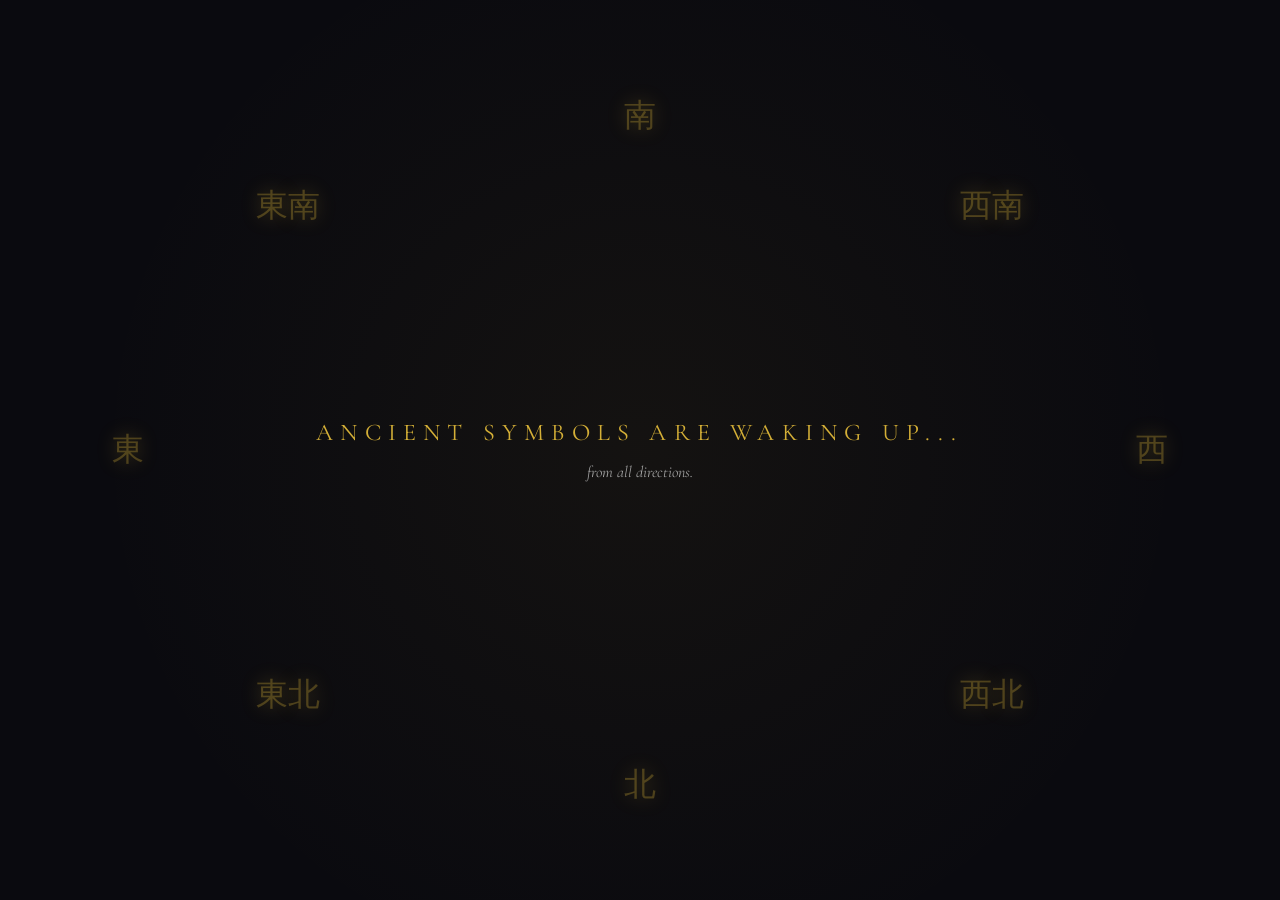
==== index.html @ db96cede "upgrade: The Gratitude Altar - energy exchange design with infinite scroll testimonials, angel numbe" ====
<!DOCTYPE html>
<html lang="en">
<head>
    <meta charset="UTF-8">
    <meta name="viewport" content="width=device-width, initial-scale=1.0">
    <title>The Digital Temple of Cai Shen - Taoist Talismans for Wealth</title>
    <meta name="description" content="Receive your personal Fu talisman from the God of Wealth. Eight directions, eight talismans, infinite prosperity.">
    <link rel="preconnect" href="https://fonts.googleapis.com">
    <link rel="preconnect" href="https://fonts.gstatic.com" crossorigin>
    <link href="https://fonts.googleapis.com/css2?family=Cinzel:wght@400;600;700&family=Cormorant+Garamond:ital,wght@0,400;0,600;1,400&display=swap" rel="stylesheet">
    <link rel="stylesheet" href="css/style.css">
</head>
<body>
    <!-- Preloader: Eight Talismans Awakening -->
    <div id="preloader" class="preloader">
        <div class="preloader-bg"></div>
        <div class="floating-talismans">
            <span class="talisman" data-direction="east">東</span>
            <span class="talisman" data-direction="southeast">東南</span>
            <span class="talisman" data-direction="south">南</span>
            <span class="talisman" data-direction="southwest">西南</span>
            <span class="talisman" data-direction="west">西</span>
            <span class="talisman" data-direction="northwest">西北</span>
            <span class="talisman" data-direction="north">北</span>
            <span class="talisman" data-direction="northeast">東北</span>
        </div>
        <div class="preloader-text">
            <p class="awakening-text">Ancient symbols are waking up...</p>
            <p class="direction-text">from all directions.</p>
        </div>
        <div class="bagua-container hidden">
            <svg class="bagua-svg" viewBox="0 0 400 400">
                <!-- Bagua Circle -->
                <circle cx="200" cy="200" r="180" fill="none" stroke="#D4AF37" stroke-width="2"/>
                <circle cx="200" cy="200" r="160" fill="none" stroke="#D4AF37" stroke-width="1" opacity="0.5"/>
                <!-- Trigrams will be added by JS -->
            </svg>
        </div>
    </div>

    <!-- Main Content -->
    <div id="main-content" class="main-content hidden">
        <!-- Header -->
        <header class="header">
            <div class="header-logo">
                <span class="logo-icon">☰</span>
                <span class="logo-text">The Digital Temple</span>
            </div>
        </header>

        <!-- Hero Section -->
        <section class="hero-section">
            <div class="energy-flows">
                <div class="flow" data-direction="east">
                    <span class="flow-label">East — Career</span>
                </div>
                <div class="flow" data-direction="southeast">
                    <span class="flow-label">Southeast — Relationships</span>
                </div>
                <div class="flow" data-direction="south">
                    <span class="flow-label">South — Fame</span>
                </div>
                <div class="flow" data-direction="southwest">
                    <span class="flow-label">Southwest — Health</span>
                </div>
                <div class="flow" data-direction="west">
                    <span class="flow-label">West — Wealth</span>
                </div>
                <div class="flow" data-direction="northwest">
                    <span class="flow-label">Northwest — Travel</span>
                </div>
                <div class="flow" data-direction="north">
                    <span class="flow-label">North — Protection</span>
                </div>
                <div class="flow" data-direction="northeast">
                    <span class="flow-label">Northeast — Knowledge</span>
                </div>
            </div>

            <div class="hero-center">
                <div class="god-figure">
                    <div class="god-aura"></div>
                    <span class="god-icon">🧧</span>
                    <div class="floating-fu">
                        <span class="fu-character">財</span>
                    </div>
                </div>
                <h1 class="hero-title">THE SYMBOLS ARE CALLING.</h1>
                <p class="hero-subtitle">Wealth doesn't arrive from one door. It flows from eight directions, carried by ancient energies.</p>
                <p class="hero-description">For thousands of years, Taoist masters have drawn Fu talismans to channel the energy of the universe. Now, Cai Shen—the God of Wealth—has activated eight sacred symbols just for you. Choose a direction. Receive its blessing.</p>
                <button id="start-btn" class="start-btn">
                    <span class="btn-fu">財</span>
                    <span class="btn-text">RECEIVE YOUR TALISMAN</span>
                    <span class="btn-arrow">→</span>
                </button>
            </div>
        </section>

        <!-- Ritual Section -->
        <section id="ritual-section" class="ritual-section hidden">
            <div class="bagua-compass">
                <div class="trigram" data-trigram="qian" data-direction="northwest">
                    <span class="trigram-symbol">☰</span>
                    <span class="trigram-name">Qian</span>
                    <span class="trigram-meaning">Heaven / Creativity</span>
                </div>
                <div class="trigram" data-trigram="kun" data-direction="southwest">
                    <span class="trigram-symbol">☷</span>
                    <span class="trigram-name">Kun</span>
                    <span class="trigram-meaning">Earth / Receptivity</span>
                </div>
                <div class="trigram" data-trigram="zhen" data-direction="east">
                    <span class="trigram-symbol">☳</span>
                    <span class="trigram-name">Zhen</span>
                    <span class="trigram-meaning">Thunder / Action</span>
                </div>
                <div class="trigram" data-trigram="xun" data-direction="southeast">
                    <span class="trigram-symbol">☴</span>
                    <span class="trigram-name">Xun</span>
                    <span class="trigram-meaning">Wind / Penetration</span>
                </div>
                <div class="trigram" data-trigram="kan" data-direction="north">
                    <span class="trigram-symbol">☵</span>
                    <span class="trigram-name">Kan</span>
                    <span class="trigram-meaning">Water / Danger & Flow</span>
                </div>
                <div class="trigram" data-trigram="li" data-direction="south">
                    <span class="trigram-symbol">☲</span>
                    <span class="trigram-name">Li</span>
                    <span class="trigram-meaning">Fire / Clarity</span>
                </div>
                <div class="trigram" data-trigram="gen" data-direction="northeast">
                    <span class="trigram-symbol">☶</span>
                    <span class="trigram-name">Gen</span>
                    <span class="trigram-meaning">Mountain / Stillness</span>
                </div>
                <div class="trigram" data-trigram="dui" data-direction="west">
                    <span class="trigram-symbol">☱</span>
                    <span class="trigram-name">Dui</span>
                    <span class="trigram-meaning">Lake / Joy</span>
                </div>
                <div class="compass-center">
                    <div class="name-input-container">
                        <p class="input-label">The talismans need a name to lock onto your energy.</p>
                        <input type="text" id="user-name" class="name-input" placeholder="Speak yours..." maxlength="20">
                        <button id="activate-btn" class="activate-btn">
                            <span class="btn-icon">☰</span>
                            <span class="btn-text">ACTIVATE THE EIGHT TALISMANS</span>
                        </button>
                    </div>
                </div>
            </div>
        </section>

        <!-- Blessings Section -->
        <section id="blessings-section" class="blessings-section hidden">
            <div class="blessings-container">
                <div class="blessing" data-blessing="east">
                    <div class="blessing-icon">☳</div>
                    <h3 class="blessing-title">From the East — Thunder Awakens</h3>
                    <p class="blessing-text">A Fu talisman for career rises from the earth. It carries the energy of Zhao Bao Tian Zun—the Master Who Attracts Treasure. New paths will open before you.</p>
                </div>
                <div class="blessing" data-blessing="south">
                    <div class="blessing-icon">☲</div>
                    <h3 class="blessing-title">From the South — Fire Illuminates</h3>
                    <p class="blessing-text">A Fu talisman for fame and recognition ignites. Chen Jiu Gong—the Messenger of Wealth—blesses your name. Your efforts will be seen.</p>
                </div>
                <div class="blessing" data-blessing="west">
                    <div class="blessing-icon">☱</div>
                    <h3 class="blessing-title">From the West — Lake Reflects</h3>
                    <p class="blessing-text">A Fu talisman for wealth flows like water. Cao Bao—the Master Who Receives Treasures—opens the gates of prosperity. Wealth finds its way to you.</p>
                </div>
                <div class="blessing" data-blessing="north">
                    <div class="blessing-icon">☵</div>
                    <h3 class="blessing-title">From the North — Water Protects</h3>
                    <p class="blessing-text">A Fu talisman for protection takes form. Yao Shao Si—the Official of Prosperous Markets—guards your path. You are safe to grow.</p>
                </div>
                <div class="blessing" data-blessing="southeast">
                    <div class="blessing-icon">☴</div>
                    <h3 class="blessing-title">From the Southeast — Wind Carries</h3>
                    <p class="blessing-text">A Fu talisman for love and connection drifts in. Relationships planted now will bloom.</p>
                </div>
                <div class="blessing" data-blessing="northeast">
                    <div class="blessing-icon">☶</div>
                    <h3 class="blessing-title">From the Northeast — Mountain Holds</h3>
                    <p class="blessing-text">A Fu talisman for knowledge settles. What you seek to understand will reveal itself.</p>
                </div>
                <div class="blessing" data-blessing="southwest">
                    <div class="blessing-icon">☷</div>
                    <h3 class="blessing-title">From the Southwest — Earth Nurtures</h3>
                    <p class="blessing-text">A Fu talisman for health and longevity grounds you. Your body is a temple; it will be honored.</p>
                </div>
                <div class="blessing" data-blessing="northwest">
                    <div class="blessing-icon">☰</div>
                    <h3 class="blessing-title">From the Northwest — Heaven Descends</h3>
                    <p class="blessing-text">A Fu talisman for travel and helpers descends. The right people will appear at the right time.</p>
                </div>
            </div>
            <div class="blessings-complete">
                <p class="complete-text">Eight doors. Eight talismans. All have heard your name.</p>
                <button id="draw-talisman-btn" class="draw-talisman-btn">
                    <span class="btn-icon">🎋</span>
                    <span class="btn-text">DRAW YOUR TALISMAN</span>
                </button>
            </div>
        </section>

        <!-- Talisman Draw Section -->
        <section id="talisman-draw-section" class="talisman-draw-section hidden">
            <div class="draw-container">
                <div class="bamboo-cylinder">
                    <div class="cylinder-body">
                        <div class="cylinder-pattern">☰ ☷ ☳ ☴ ☵ ☲ ☶ ☱</div>
                    </div>
                    <div class="cylinder-opening"></div>
                </div>
                <div class="draw-sticks">
                    <div class="stick stick-1"></div>
                    <div class="stick stick-2"></div>
                    <div class="stick stick-3"></div>
                    <div class="stick stick-4"></div>
                    <div class="stick stick-5"></div>
                </div>
                <button id="shake-btn" class="shake-btn">
                    <span class="btn-text">SHAKE THE CYLINDER</span>
                </button>
            </div>
        </section>

        <!-- Talisman Result Section -->
        <section id="talisman-result-section" class="talisman-result-section hidden">
            <div class="result-container">
                <div class="talisman-card">
                    <div class="talisman-border">
                        <div class="talisman-inner">
                            <div class="fu-symbol" id="fu-symbol">財</div>
                            <div class="talisman-number" id="talisman-number">FU #24</div>
                            <div class="talisman-name" id="talisman-name">"THE BAMBOO GROWS"</div>
                        </div>
                    </div>
                </div>
                <div class="talisman-meaning">
                    <p class="meaning-text" id="meaning-text">This Fu carries the energy of patience and steady rise. The first year, the bamboo sleeps. The second year, it creeps. The third year, it leaps—growing 90 feet in 6 weeks. Your roots are deepening. Do not mistake silence for stillness.</p>
                    <p class="carry-text">Carry this blessing with you. (Or just remember it. The energy follows intention, not paper.)</p>
                </div>
                <div class="result-actions">
                    <button id="share-btn" class="action-btn">
                        <span class="btn-icon">📤</span>
                        <span class="btn-text">SHARE YOUR TALISMAN</span>
                    </button>
                    <button id="offer-btn" class="action-btn primary">
                        <span class="btn-icon">🙏</span>
                        <span class="btn-text">LEAVE AN OFFERING</span>
                    </button>
                </div>

                <!-- 新增：限时提醒 + 下载按钮 -->
                <div class="expiry-container" style="margin-top: 2rem; padding-top: 2rem; border-top: 1px solid rgba(212, 175, 55, 0.2);">
                    <div class="expiry-countdown">
                        <div class="expiry-label">⚠️ ENERGY FREQUENCY EXPIRES IN: <span id="countdown-display">23:59:59</span></div>
                    </div>
                    <div class="download-btn-container">
                        <button id="download-wallpaper-btn" class="download-wallpaper-btn" style="display: none;">
                            <span>📥 DOWNLOAD HIGH-RES WALLPAPER</span>
                        </button>
                    </div>
                    <p class="download-hint">This sigil is calibrated to your energy field only. Save it to lock the frequency.</p>
                </div>
            </div>
        </section>

        <!-- Donation Section -->
        <section id="donation-section" class="donation-section hidden">
            <div class="donation-container">
                <div class="incense-burner">
                    <div class="burner-body">
                        <div class="incense-stick stick-1"></div>
                        <div class="incense-stick stick-2"></div>
                        <div class="incense-stick stick-3"></div>
                    </div>
                    <div class="smoke">
                        <span class="smoke-particle"></span>
                        <span class="smoke-particle"></span>
                        <span class="smoke-particle"></span>
                    </div>
                </div>
                <div class="offering-text">
                    <p class="offering-title">In a physical temple, you'd leave a small offering in the incense burner.</p>
                    <p class="offering-subtitle">Not to buy the blessing—but to say thank you for the luck that found you.</p>
                    <p class="offering-description">This digital temple runs on the same principle. If today's visit brought you a moment of peace, hope, or joy, consider lighting a stick of incense.</p>
                </div>
                <div class="offering-box">
                    <div class="box-decoration">☰ ☷ ☳ ☴ ☵ ☲ ☶ ☱</div>
                    <div id="paypal-button-container"></div>
                </div>
                <div class="offering-options">
                    <button class="offering-option" data-amount="4.44">
                        <span class="option-amount">$4.44</span>
                        <span class="option-label">The Angelic Connection</span>
                    </button>
                    <button class="offering-option" data-amount="8.88">
                        <span class="option-amount">$8.88</span>
                        <span class="option-label">The Infinite Abundance</span>
                    </button>
                    <button class="offering-option popular" data-amount="11.11">
                        <span class="popular-tag">Most Popular</span>
                        <span class="option-amount">$11.11</span>
                        <span class="option-label">The Universal Portal</span>
                    </button>
                    <button class="offering-option custom" data-amount="custom">
                        <span class="option-amount">Custom</span>
                        <span class="option-label">Your Choice</span>
                    </button>
                </div>
                <div class="friend-offering">
                    <div class="friend-offering-header">
                        <p class="friend-text">🎋 <strong>Burn Incense for a Friend</strong> — For $1, we'll draw a fortune for them with your name attached.</p>
                    </div>
                    <div id="friend-input-container" class="friend-input-container">
                        <input type="text" id="friend-name" class="friend-name-input" placeholder="Enter your friend's name" maxlength="30">
                        <input type="text" id="friend-message" class="friend-message-input" placeholder="Add a short blessing (optional)" maxlength="100">
                    </div>
                </div>
                <!-- 用户留言板 (新增) -->
                <div class="user-messages" style="margin-top: 2rem; padding-top: 1.5rem; border-top: 1px dashed rgba(212, 175, 55, 0.3);">
                    <h4 style="font-family: 'Cinzel', serif; color: var(--color-gold); margin-bottom: 1rem;">Recent Messages from the Temple</h4>
                    <div id="messages-container" style="max-height: 200px; overflow-y: auto; text-align: left;">
                        <!-- Messages will be loaded here -->
                        <div class="loading-msg" style="color: var(--color-text-dim); font-style: italic;">Loading recent testimonies...</div>
                    </div>
                    <div class="leave-message" style="margin-top: 1rem; display: flex; gap: 0.5rem;">
                        <input type="text" id="user-message-input" placeholder="Leave your testimony (optional after offering)" maxlength="140" 
                            style="flex: 1; padding: 0.75rem; background: rgba(255,255,255,0.05); border: 2px solid rgba(212, 175, 55, 0.3); border-radius: 8px; color: var(--color-text); font-family: 'Cormorant Garamond', serif;">
                        <button id="submit-message-btn" style="padding: 0.75rem 1rem; background: var(--color-gold); color: var(--color-bg); border: none; border-radius: 8px; font-family: 'Cinzel', serif; font-weight: 600; cursor: pointer;">
                            Share
                        </button>
                    </div>
                    <p style="font-size: 0.75rem; color: var(--color-text-dim); margin-top: 0.5rem; font-style: italic;">
                        After leaving an offering, you can share your manifestation story to inspire others. ✨
                    </p>
                </div>

                <!-- ============================================
                     The Gratitude Altar (UPGRADED)
                     Energy Exchange & Gratitude Wall
                 ============================================ -->
                <div class="gratitude-altar" style="margin-top: 2rem; padding-top: 2rem; border-top: 1px solid rgba(212, 175, 55, 0.2);">
                    <div class="text-center mb-10">
                        <h2 style="font-family: 'Cinzel', serif; color: var(--color-gold); margin-bottom: 1rem; letter-spacing: 0.3em; text-transform: uppercase;">
                            The Gratitude Altar
                        </h2>
                        <div style="height: 1px; width: 6rem; background: rgba(212, 175, 55, 0.5); margin: 1rem auto 0;"></div>
                    </div>

                    <!-- Input Area -->
                    <div class="altar-input mb-12">
                        <div class="relative group">
                            <textarea 
                                id="gratitude-input"
                                placeholder="Whisper your gratitude or intention to the Universe..."
                                maxlength="140"
                                style="width: 100%; background: rgba(0, 0, 0, 0.5); border: 2px solid rgba(212, 175, 55, 0.2); border-radius: 1rem; padding: 1.5rem; font-size: 0.875rem; color: var(--color-gold-light);
                                    placeholder-color: var(--color-text-dim); font-family: 'Cormorant Garamond', serif; outline: none; focus:border-color: rgba(212, 175, 55, 0.4); transition: all; min-height: 100px;"
                                ></textarea>
                            <button id="submit-gratitude-btn" style="
                                position: absolute;
                                bottom: 1rem;
                                right: 1rem;
                                padding: 0.5rem 1.5rem;
                                background: rgba(212, 175, 55, 0.2);
                                :hover {background: rgba(212, 175, 55, 0.4);};
                                color: var(--color-gold);
                                font-size: 0.625rem;
                                text-transform: uppercase;
                                letter-spacing: 0.2em;
                                border-radius: 9999px;
                                border: 1px solid rgba(212, 175, 55, 0.3);
                                transition: all;
                                cursor: pointer;
                            ">
                                Seal My Intention
                            </button>
                        </div>
                        <p style="text-align: center; font-size: 0.625rem; color: var(--color-text-dim); margin-top: 0.75rem; font-style: italic;">
                            "Your words anchor your vibration in the physical realm."
                        </p>
                    </div>

                    <!-- Scrolling Testimonials Area -->
                    <div class="relative h-[320px] overflow-hidden">
                        <!-- Gradient fade top & bottom -->
                        <div class="absolute top-0 left-0 w-full h-16 bg-gradient-to-b from-black to-transparent z-10"></div>
                        <div class="absolute bottom-0 left-0 w-full h-16 bg-gradient-to-t from-black to-transparent z-10"></div>

                        <!-- Animated scrolling testimonials -->
                        <div class="animate-slow-scroll flex flex-col gap-4">
                            <!-- Pre-populated compliant testimonials -->
                            <div class="gratitude-item p-5 bg-black/30 border border-amber-900/10 rounded-2xl hover:border-amber-500/20 transition-colors">
                                <div class="flex justify-between items-center mb-2">
                                    <span class="text-amber-600 text-[10px] font-mono tracking-tighter uppercase">Elena from Madrid</span>
                                    <span class="text-[9px] text-amber-900 border border-amber-900/30 px-2 py-0.5 rounded-full uppercase">#Alignment</span>
                                </div>
                                <p class="text-zinc-400 text-xs italic leading-relaxed font-light">
                                    "Since setting this sigil, I've felt a profound clarity in my career path. The energy is undeniable."
                                </p>
                            </div>

                            <div class="gratitude-item p-5 bg-black/30 border border-amber-900/10 rounded-2xl hover:border-amber-500/20 transition-colors">
                                <div class="flex justify-between items-center mb-2">
                                    <span class="text-amber-600 text-[10px] font-mono tracking-tighter uppercase">Marcus from NYC</span>
                                    <span class="text-[9px] text-amber-900 border border-amber-900/30 px-2 py-0.5 rounded-full uppercase">#Mindset</span>
                                </div>
                                <p class="text-zinc-400 text-xs italic leading-relaxed font-light">
                                    "A beautiful daily reminder to stay focused on abundance. My morning routine feels complete now."
                                </p>
                            </div>

                            <div class="gratitude-item p-5 bg-black/30 border border-amber-900/10 rounded-2xl hover:border-amber-500/20 transition-colors">
                                <div class="flex justify-between items-center mb-2">
                                    <span class="text-amber-600 text-[10px] font-mono tracking-tighter uppercase">S. from Singapore</span>
                                    <span class="text-[9px] text-amber-900 border border-amber-900/30 px-2 py-0.5 rounded-full uppercase">#Gratitude</span>
                                </div>
                                <p class="text-zinc-400 text-xs italic leading-relaxed font-light">
                                    "The activation ritual is so grounding. It helped me release so much financial anxiety."
                                </p>
                            </div>

                            <div class="gratitude-item p-5 bg-black/30 border border-amber-900/10 rounded-2xl hover:border-amber-500/20 transition-colors">
                                <div class="flex justify-between items-center mb-2">
                                    <span class="text-amber-600 text-[10px] font-mono tracking-tighter uppercase">Chloe from London</span>
                                    <span class="text-[9px] text-amber-900 border border-amber-900/30 px-2 py-0.5 rounded-full uppercase">#Focus</span>
                                </div>
                                <p class="text-zinc-400 text-xs italic leading-relaxed font-light">
                                    "I've started noticing small synchronicities everywhere. This tool is a powerful anchor."
                                </p>
                            </div>

                            <div class="gratitude-item p-5 bg-black/30 border border-amber-900/10 rounded-2xl hover:border-amber-500/20 transition-colors">
                                <div class="flex justify-between items-center mb-2">
                                    <span class="text-amber-600 text-[10px] font-mono tracking-tighter uppercase">David from Austin</span>
                                    <span class="text-[9px] text-amber-900 border border-amber-900/30 px-2 py-0.5 rounded-full uppercase">#HighVibe</span>
                                </div>
                                <p class="text-zinc-400 text-xs italic leading-relaxed font-light">
                                    "Tipped as a gesture of appreciation for this wisdom. High-vibe energy only!"
                                </p>
                            </div>

                            <!-- Duplicate for infinite scroll -->
                            <div class="gratitude-item p-5 bg-black/30 border border-amber-900/10 rounded-2xl hover:border-amber-500/20 transition-colors">
                                <div class="flex justify-between items-center mb-2">
                                    <span class="text-amber-600 text-[10px] font-mono tracking-tighter uppercase">Elena from Madrid</span>
                                    <span class="text-[9px] text-amber-900 border border-amber-900/30 px-2 py-0.5 rounded-full uppercase">#Alignment</span>
                                </div>
                                <p class="text-zinc-400 text-xs italic leading-relaxed font-light">
                                    "Since setting this sigil, I've felt a profound clarity in my career path. The energy is undeniable."
                                </p>
                            </div>

                            <div class="gratitude-item p-5 bg-black/30 border border-amber-900/10 rounded-2xl hover:border-amber-500/20 transition-colors">
                                <div class="flex justify-between items-center mb-2">
                                    <span class="text-amber-600 text-[10px] font-mono tracking-tighter uppercase">Marcus from NYC</span>
                                    <span class="text-[9px] text-amber-900 border border-amber-900/30 px-2 py-0.5 rounded-full uppercase">#Mindset</span>
                                </div>
                                <p class="text-zinc-400 text-xs italic leading-relaxed font-light">
                                    "A beautiful daily reminder to stay focused on abundance. My morning routine feels complete now."
                                </p>
                            </div>

                            <div class="gratitude-item p-5 bg-black/30 border border-amber-900/10 rounded-2xl hover:border-amber-500/20 transition-colors">
                                <div class="flex justify-between items-center mb-2">
                                    <span class="text-amber-600 text-[10px] font-mono tracking-tighter uppercase">S. from Singapore</span>
                                    <span class="text-[9px] text-amber-900 border border-amber-900/30 px-2 py-0.5 rounded-full uppercase">#Gratitude</span>
                                </div>
                                <p class="text-zinc-400 text-xs italic leading-relaxed font-light">
                                    "The activation ritual is so grounding. It helped me release so much financial anxiety."
                                </p>
                            </div>
                        </div>
                    </div>

                    <!-- Compliance Disclaimer -->
                    <div class="mt-12 text-center opacity-30">
                        <p style="font-size: 9px; color: var(--color-text-dim); text-transform: uppercase; letter-spacing: 0.2em; line-height: 2;">
                            Disclaimer: This is a spiritual/intuitive tools platform. We do not guarantee financial outcomes.
                            <br />
                            Experience is personal and depends on individual intention.
                        </p>
                    </div>
                </div>
            </div>
        </section>

        <!-- Social Proof Marquee (新增) -->
        <div class="social-proof-marquee">
            <div class="marquee-content">
                <span class="marquee-text">
                    Emma from NY just manifested $1,200 using this sigil
                    <span>•</span>
                    Leo from Berlin: 'Got the job offer 2 hours after setting the wallpaper!'
                    <span>•</span>
                    Chloe from London: 'The energy frequency is real. Pure abundance.'
                    <span>•</span>
                    Noah from LA: 'Manifested a surprise tax refund. 11:11 magic!'
                    <span>•</span>
                    Sophia from Toronto: 'My side hustle blew up 3 days after activation.'
                    <span>•</span>
                    Jake from Sydney: 'Unexpected check arrived in the mail. Wow.'
                    <span>•</span>
                    Emma from NY just manifested $1,200 using this sigil
                    <span>•</span>
                    Leo from Berlin: 'Got the job offer 2 hours after setting the wallpaper!'
                    <span>•</span>
                    Chloe from London: 'The energy frequency is real. Pure abundance.'
                    <span>•</span>
                    Noah from LA: 'Manifested a surprise tax refund. 11:11 magic!'
                    <span>•</span>
                    Sophia from Toronto: 'My side hustle blew up 3 days after activation.'
                    <span>•</span>
                    Jake from Sydney: 'Unexpected check arrived in the mail. Wow.'
                </span>
            </div>
        </div>

        <!-- Footer -->
        <footer class="footer">
            <div class="footer-content">
                <div class="fu-explanation">
                    <h3 class="explanation-title">What Makes a Fu Talisman "Real"?</h3>
                    <p class="explanation-text">In Taoist tradition, a Fu (符) is not just a drawing. It's a <em>vessel for energy</em>.</p>
                    <p class="explanation-text">When a Taoist master creates a Fu, they: <strong>purify themselves</strong> through fasting and meditation, <strong>summon the deities</strong>—in our case, Cai Shen and the Five Road Gods of Wealth, <strong>channel their own Qi</strong> into the brush as they write, and <strong>seal the energy</strong> with a sacred stamp.</p>
                    <p class="explanation-text">The result is a "concentrated knot of Qi"—a portable energy field calibrated to attract specific outcomes. A Fu for wealth doesn't magically create money. It adjusts the energy around you, making your environment more receptive to opportunities.</p>
                    <p class="explanation-text"><em>Our digital talismans work the same way—because intention, not paper, is the true vessel.</em></p>
                </div>
                <div class="footer-links">
                    <a href="pages/privacy.html">Privacy Policy</a>
                    <a href="pages/terms.html">Terms of Service</a>
                    <a href="pages/disclaimer.html">Disclaimer</a>
                </div>
                <p class="copyright">© 2025 The Digital Temple of Cai Shen. All rights reserved.</p>
                <p class="disclaimer-text">This website is for cultural and entertainment purposes only. No guarantees of wealth or fortune are made. All offerings are voluntary.</p>
            </div>
        </footer>
    </div>

    <!-- Toast Notification -->
    <div id="toast" class="toast hidden"></div>

    <!-- Share Modal -->
    <div id="share-modal" class="share-modal hidden">
        <div class="share-modal-backdrop"></div>
        <div class="share-modal-content">
            <div class="share-modal-header">
                <h3>Share Your Fu Talisman</h3>
                <button id="close-share-modal" class="close-btn">&times;</button>
            </div>
            <div class="share-modal-body">
                <p>Share this link to let your friend draw their own talisman:</p>
                <div class="share-url-container">
                    <input type="text" id="share-url-input" readonly>
                    <button id="copy-share-url" class="copy-btn">📋 Copy</button>
                </div>
                <div class="share-buttons">
                    <a id="share-twitter" href="#" target="_blank" class="share-btn twitter">
                        <span>𝕏 Twitter</span>
                    </a>
                    <a id="share-facebook" href="#" target="_blank" class="share-btn facebook">
                        <span>Facebook</span>
                    </a>
                    <a id="share-whatsapp" href="#" target="_blank" class="share-btn whatsapp">
                        <span>WhatsApp</span>
                    </a>
                </div>
                <p class="share-note">Or use the native share menu on your device:</p>
                <button id="native-share" class="native-share-btn">Open Native Share</button>
            </div>
        </div>
    </div>

    <!-- Scripts -->
    <script src="js/fortune.js"></script>
    <script src="js/app.js"></script>

    <!-- PayPal SDK -->
    <script src="https://www.paypal.com/sdk/js?client-id=AYY-hWsrzHkAzS4OxwvWOeiZtwUztAgnlf2pMZ7bO8jdA3Jt3g3134KRt9_qmIRsBMcWkQggJOZzDliR&currency=USD&enable-funding=venmo&locale=en_US"></script>
</body>
</html>
---- css/style.css ----
/* ============================================
   The Digital Temple of Cai Shen
   Taoist Talisman Theme Styles
   ============================================ */

* {
    margin: 0;
    padding: 0;
    box-sizing: border-box;
}

:root {
    --color-bg: #0a0a0f;
    --color-bg-light: #12121a;
    --color-primary: #1a1a2e;
    --color-gold: #D4AF37;
    --color-gold-light: #F9E076;
    --color-gold-dark: #B8941F;
    --color-text: #E8E8E8;
    --color-text-dim: #A0A0A0;
    --color-red: #C41E3A;
    --color-red-dark: #8B0000;
}

html {
    scroll-behavior: smooth;
}

body {
    font-family: 'Cormorant Garamond', 'Noto Serif SC', serif;
    background: var(--color-bg);
    color: var(--color-text);
    line-height: 1.6;
    min-height: 100vh;
    overflow-x: hidden;
}

.hidden {
    display: none !important;
}

section.hidden {
    display: none !important;
}

/* ============================================
   Preloader - Eight Talismans Awakening
   ============================================ */

.preloader {
    position: fixed;
    top: 0;
    left: 0;
    width: 100%;
    height: 100vh;
    background: var(--color-bg);
    display: flex;
    flex-direction: column;
    align-items: center;
    justify-content: center;
    z-index: 9999;
    overflow: hidden;
}

.preloader-bg {
    position: absolute;
    top: 0;
    left: 0;
    width: 100%;
    height: 100%;
    background: radial-gradient(circle at center, rgba(212, 175, 55, 0.05) 0%, transparent 70%);
}

.floating-talismans {
    position: absolute;
    width: 100%;
    height: 100%;
}

.talisman {
    position: absolute;
    font-family: 'Noto Serif SC', serif;
    font-size: 2rem;
    color: rgba(212, 175, 55, 0.3);
    text-shadow: 0 0 20px rgba(212, 175, 55, 0.3);
    animation: talisman-pulse 3s infinite ease-in-out;
}

.talisman[data-direction="east"] { top: 50%; left: 10%; transform: translate(-50%, -50%); animation-delay: 0s; }
.talisman[data-direction="southeast"] { top: 20%; left: 20%; animation-delay: 0.3s; }
.talisman[data-direction="south"] { top: 10%; left: 50%; transform: translateX(-50%); animation-delay: 0.6s; }
.talisman[data-direction="southwest"] { top: 20%; right: 20%; animation-delay: 0.9s; }
.talisman[data-direction="west"] { top: 50%; right: 10%; transform: translate(50%, -50%); animation-delay: 1.2s; }
.talisman[data-direction="northwest"] { bottom: 20%; right: 20%; animation-delay: 1.5s; }
.talisman[data-direction="north"] { bottom: 10%; left: 50%; transform: translateX(-50%); animation-delay: 1.8s; }
.talisman[data-direction="northeast"] { bottom: 20%; left: 20%; animation-delay: 2.1s; }

@keyframes talisman-pulse {
    0%, 100% { opacity: 0.2; transform: scale(0.95); }
    50% { opacity: 0.5; transform: scale(1.05); }
}

.preloader-text {
    text-align: center;
    z-index: 10;
}

.awakening-text {
    font-family: 'Cormorant Garamond', serif;
    font-size: 1.5rem;
    color: var(--color-gold);
    letter-spacing: 0.3em;
    text-transform: uppercase;
    margin-bottom: 0.5rem;
    animation: text-fade 2s ease-in-out;
}

.direction-text {
    font-family: 'Cormorant Garamond', serif;
    font-size: 1rem;
    color: var(--color-text-dim);
    font-style: italic;
    animation: text-fade 2s ease-in-out 0.5s both;
}

@keyframes text-fade {
    from { opacity: 0; transform: translateY(10px); }
    to { opacity: 1; transform: translateY(0); }
}

.bagua-container {
    position: absolute;
    top: 50%;
    left: 50%;
    transform: translate(-50%, -50%);
    width: 300px;
    height: 300px;
    z-index: 5;
}

.bagua-svg {
    width: 100%;
    height: 100%;
    animation: bagua-rotate 3s linear;
}

@keyframes bagua-rotate {
    from { transform: rotate(0deg); }
    to { transform: rotate(1080deg); }
}

/* ============================================
   Main Content & Header
   ============================================ */

.main-content {
    position: relative;
}

.header {
    padding: 1.5rem 2rem;
    display: flex;
    justify-content: center;
    position: absolute;
    top: 0;
    left: 0;
    right: 0;
    z-index: 100;
}

.header-logo {
    display: flex;
    align-items: center;
    gap: 0.75rem;
}

.logo-icon {
    font-size: 1.5rem;
    color: var(--color-gold);
}

.logo-text {
    font-family: 'Cinzel', serif;
    font-size: 1.2rem;
    font-weight: 600;
    color: var(--color-gold);
    letter-spacing: 0.2em;
}

/* ============================================
   Hero Section
   ============================================ */

.hero-section {
    min-height: 100vh;
    display: flex;
    align-items: center;
    justify-content: center;
    position: relative;
    overflow: hidden;
    padding: 6rem 2rem;
}

.hero-section::before {
    content: '';
    position: absolute;
    top: 0;
    left: 0;
    right: 0;
    bottom: 0;
    background: 
        radial-gradient(ellipse at 20% 80%, rgba(88, 28, 135, 0.4) 0%, transparent 50%),
        radial-gradient(ellipse at 80% 20%, rgba(139, 69, 19, 0.3) 0%, transparent 50%),
        radial-gradient(ellipse at center, rgba(212, 175, 55, 0.1) 0%, transparent 70%);
    pointer-events: none;
}

.energy-flows {
    position: absolute;
    top: 0;
    left: 0;
    right: 0;
    bottom: 0;
    pointer-events: none;
}

.flow {
    position: absolute;
    display: flex;
    align-items: center;
    opacity: 0.3;
    transition: opacity 0.3s ease;
}

.flow:hover {
    opacity: 0.8;
}

.flow-label {
    font-family: 'Cinzel', serif;
    font-size: 0.7rem;
    color: var(--color-gold);
    letter-spacing: 0.1em;
    text-transform: uppercase;
    white-space: nowrap;
}

.flow[data-direction="east"] { top: 50%; left: 0; transform: translateY(-50%); }
.flow[data-direction="southeast"] { top: 70%; left: 10%; }
.flow[data-direction="south"] { top: auto; bottom: 0; left: 50%; transform: translateX(-50%); }
.flow[data-direction="southwest"] { top: 70%; right: 10%; }
.flow[data-direction="west"] { top: 50%; right: 0; transform: translateY(-50%); }
.flow[data-direction="northwest"] { top: 20%; right: 10%; }
.flow[data-direction="north"] { top: 0; left: 50%; transform: translateX(-50%); }
.flow[data-direction="northeast"] { top: 20%; left: 10%; }

.hero-center {
    text-align: center;
    z-index: 10;
    max-width: 800px;
}

.god-figure {
    position: relative;
    display: inline-block;
    margin-bottom: 2rem;
}

.god-aura {
    position: absolute;
    top: 50%;
    left: 50%;
    transform: translate(-50%, -50%);
    width: 150px;
    height: 150px;
    background: radial-gradient(circle, rgba(212, 175, 55, 0.3) 0%, transparent 70%);
    border-radius: 50%;
    animation: aura-pulse 3s ease-in-out infinite;
}

@keyframes aura-pulse {
    0%, 100% { transform: translate(-50%, -50%) scale(1); opacity: 0.5; }
    50% { transform: translate(-50%, -50%) scale(1.2); opacity: 0.8; }
}

.god-icon {
    font-size: 5rem;
    display: block;
    position: relative;
    z-index: 1;
    filter: drop-shadow(0 0 20px rgba(212, 175, 55, 0.5));
}

.floating-fu {
    position: absolute;
    top: 50%;
    left: 50%;
    transform: translate(-50%, -50%);
    z-index: 2;
}

.fu-character {
    font-family: 'Noto Serif SC', serif;
    font-size: 3rem;
    color: var(--color-gold);
    text-shadow: 0 0 30px rgba(212, 175, 55, 0.8);
    animation: fu-burn 2s ease-in-out infinite;
}

@keyframes fu-burn {
    0%, 100% { opacity: 0.8; transform: scale(1); }
    50% { opacity: 1; transform: scale(1.1); }
}

.hero-title {
    font-family: 'Cinzel', serif;
    font-size: 3rem;
    font-weight: 700;
    color: var(--color-gold);
    letter-spacing: 0.2em;
    text-transform: uppercase;
    margin-bottom: 1rem;
    text-shadow: 0 0 40px rgba(212, 175, 55, 0.3);
}

.hero-subtitle {
    font-family: 'Cormorant Garamond', serif;
    font-size: 1.3rem;
    color: var(--color-text-dim);
    font-style: italic;
    margin-bottom: 1.5rem;
    letter-spacing: 0.05em;
}

.hero-description {
    font-family: 'Cormorant Garamond', serif;
    font-size: 1.1rem;
    color: var(--color-text-dim);
    line-height: 1.8;
    max-width: 600px;
    margin: 0 auto 2.5rem;
}

.start-btn {
    position: relative;
    display: inline-flex;
    align-items: center;
    gap: 0.75rem;
    padding: 1.25rem 2.5rem;
    background: linear-gradient(135deg, var(--color-red) 0%, var(--color-red-dark) 100%);
    border: 2px solid var(--color-gold);
    border-radius: 50px;
    cursor: pointer;
    transition: all 0.3s ease;
    overflow: hidden;
}

.start-btn::before {
    content: '';
    position: absolute;
    top: 0;
    left: -100%;
    width: 100%;
    height: 100%;
    background: linear-gradient(90deg, transparent, rgba(255,255,255,0.2), transparent);
    transition: left 0.5s ease;
}

.start-btn:hover::before {
    left: 100%;
}

.start-btn:hover {
    transform: translateY(-3px);
    box-shadow: 0 10px 30px rgba(212, 175, 55, 0.3);
}

.btn-fu {
    font-family: 'Noto Serif SC', serif;
    font-size: 1.5rem;
    color: var(--color-gold);
}

.btn-text {
    font-family: 'Cinzel', serif;
    font-size: 0.9rem;
    font-weight: 600;
    color: var(--color-gold-light);
    letter-spacing: 0.15em;
    text-transform: uppercase;
}

.btn-arrow {
    font-size: 1.2rem;
    color: var(--color-gold);
    transition: transform 0.3s ease;
}

.start-btn:hover .btn-arrow {
    transform: translateX(5px);
}

/* ============================================
   Ritual Section - Bagua Compass
   ============================================ */

.ritual-section {
    min-height: 100vh;
    display: flex;
    align-items: center;
    justify-content: center;
    padding: 2rem;
    position: relative;
}

.bagua-compass {
    width: 90vmin;
    height: 90vmin;
    max-width: 800px;
    max-height: 800px;
    position: relative;
    background: radial-gradient(circle, rgba(212, 175, 55, 0.05) 0%, transparent 70%);
    border: 2px solid rgba(212, 175, 55, 0.3);
    border-radius: 50%;
}

.trigram {
    position: absolute;
    display: flex;
    flex-direction: column;
    align-items: center;
    gap: 0.25rem;
    padding: 0.5rem;
    transition: all 0.5s ease;
    opacity: 0.3;
}

.trigram.activated {
    opacity: 1;
    background: rgba(212, 175, 55, 0.15);
    border-radius: 12px;
    box-shadow: 0 0 30px rgba(212, 175, 55, 0.4);
}

.trigram[data-trigram="qian"] { top: 5%; left: 50%; transform: translateX(-50%); }
.trigram[data-trigram="kun"] { bottom: 5%; left: 50%; transform: translateX(-50%); }
.trigram[data-trigram="zhen"] { top: 50%; left: 5%; transform: translateY(-50%); }
.trigram[data-trigram="xun"] { top: 30%; left: 15%; }
.trigram[data-trigram="kan"] { top: 50%; right: 5%; transform: translateY(-50%); }
.trigram[data-trigram="li"] { bottom: 30%; right: 15%; }
.trigram[data-trigram="gen"] { top: 30%; right: 15%; }
.trigram[data-trigram="dui"] { bottom: 30%; left: 15%; }

.trigram-symbol {
    font-size: 2.5rem;
    color: var(--color-gold);
}

.trigram-name {
    font-family: 'Cinzel', serif;
    font-size: 1.1rem;
    color: var(--color-gold);
}

.trigram-meaning {
    font-size: 0.8rem;
    color: var(--color-text-dim);
    text-align: center;
}

.compass-center {
    position: absolute;
    top: 50%;
    left: 50%;
    transform: translate(-50%, -50%);
    width: 50%;
    padding: 2rem;
    background: rgba(10, 10, 15, 0.8);
    border: 2px solid var(--color-gold);
    border-radius: 20px;
    text-align: center;
}

.input-label {
    font-family: 'Cinzel', serif;
    font-size: 1.1rem;
    color: var(--color-gold);
    margin-bottom: 1rem;
    line-height: 1.5;
}

.name-input {
    width: 100%;
    padding: 1rem;
    background: rgba(255, 255, 255, 0.05);
    border: 2px solid rgba(212, 175, 55, 0.3);
    border-radius: 12px;
    color: var(--color-text);
    font-size: 1.1rem;
    font-family: 'Cormorant Garamond', serif;
    text-align: center;
    margin-bottom: 1rem;
    outline: none;
    transition: border-color 0.3s ease;
}

.name-input:focus {
    border-color: var(--color-gold);
    box-shadow: 0 0 20px rgba(212, 175, 55, 0.3);
}

.activate-btn {
    display: inline-flex;
    align-items: center;
    gap: 0.5rem;
    padding: 1rem 2rem;
    background: linear-gradient(135deg, var(--color-gold) 0%, var(--color-gold-dark) 100%);
    border: none;
    border-radius: 50px;
    cursor: pointer;
    transition: all 0.3s ease;
}

.activate-btn:hover {
    transform: translateY(-2px);
    box-shadow: 0 10px 30px rgba(212, 175, 55, 0.4);
}

.activate-btn .btn-icon {
    font-size: 1.2rem;
}

.activate-btn .btn-text {
    font-family: 'Cinzel', serif;
    font-size: 0.9rem;
    font-weight: 600;
    color: var(--color-bg);
    text-transform: uppercase;
    letter-spacing: 0.1em;
}

/* ============================================
   Blessings Section
   ============================================ */

.blessings-section {
    min-height: 100vh;
    padding: 4rem 2rem;
}

.blessings-container {
    max-width: 800px;
    margin: 0 auto;
    display: grid;
    gap: 1.5rem;
}

.blessing {
    background: rgba(26, 15, 15, 0.8);
    border: 2px solid rgba(212, 175, 55, 0.2);
    border-radius: 12px;
    padding: 1.5rem;
    opacity: 0;
    transform: translateY(20px);
    transition: all 0.6s ease;
}

.blessing.visible {
    opacity: 1;
    transform: translateY(0);
}

.blessing-icon {
    display: inline-block;
    font-size: 2rem;
    margin-bottom: 0.5rem;
}

.blessing-title {
    font-family: 'Cinzel', serif;
    font-size: 1.3rem;
    color: var(--color-gold);
    margin-bottom: 0.5rem;
}

.blessing-text {
    font-size: 1.05rem;
    color: var(--color-text);
    line-height: 1.7;
}

.blessings-complete {
    text-align: center;
    padding: 3rem 2rem;
    opacity: 0;
    animation: fadeIn 1s ease 12s forwards;
}

@keyframes fadeIn {
    to { opacity: 1; }
}

.complete-text {
    font-family: 'Cinzel', serif;
    font-size: 1.5rem;
    color: var(--color-gold);
    margin-bottom: 2rem;
}

.draw-talisman-btn {
    display: inline-flex;
    align-items: center;
    gap: 0.5rem;
    padding: 1rem 2rem;
    background: linear-gradient(135deg, var(--color-red) 0%, var(--color-red-dark) 100%);
    border: 2px solid var(--color-gold);
    border-radius: 50px;
    cursor: pointer;
    transition: all 0.3s ease;
}

.draw-talisman-btn:hover {
    transform: translateY(-3px);
    box-shadow: 0 10px 30px rgba(212, 175, 55, 0.4);
}

.draw-talisman-btn .btn-icon {
    font-size: 1.2rem;
}

.draw-talisman-btn .btn-text {
    font-family: 'Cinzel', serif;
    font-size: 0.9rem;
    font-weight: 600;
    color: var(--color-gold-light);
    text-transform: uppercase;
    letter-spacing: 0.1em;
}

/* ============================================
   Talisman Draw Section
   ============================================ */

.talisman-draw-section {
    min-height: 100vh;
    display: flex;
    align-items: center;
    justify-content: center;
    padding: 2rem;
}

.draw-container {
    text-align: center;
}

.bamboo-cylinder {
    position: relative;
    width: 200px;
    height: 300px;
    margin: 0 auto 2rem;
}

.cylinder-body {
    width: 100%;
    height: 100%;
    background: linear-gradient(135deg, #8B4513 0%, #5D2906 100%);
    border: 3px solid #3E1F06;
    border-radius: 20px 20px 10px 10px;
    display: flex;
    align-items: center;
    justify-content: center;
    position: relative;
    overflow: hidden;
}

.cylinder-pattern {
    font-size: 1.5rem;
    color: rgba(0, 0, 0, 0.3);
    letter-spacing: 0.5rem;
}

.cylinder-opening {
    position: absolute;
    bottom: -15px;
    left: 50%;
    transform: translateX(-50%);
    width: 180px;
    height: 30px;
    background: #2C1805;
    border-radius: 0 0 10px 10px;
}

.draw-sticks {
    position: absolute;
    bottom: 0;
    left: 50%;
    transform: translateX(-50%);
    width: 100%;
    height: 100%;
    pointer-events: none;
}

.stick {
    position: absolute;
    width: 8px;
    height: 250px;
    background: linear-gradient(90deg, #D2B48C 0%, #F5DEB3 50%, #D2B48C 100%);
    border-radius: 4px;
    bottom: 0;
    transition: transform 1s ease;
}

.stick-1 { left: 40px; transform: rotate(-5deg); --rotate-start: -7deg; --rotate-end: -3deg; }
.stick-2 { left: 65px; transform: rotate(-2deg); --rotate-start: -4deg; --rotate-end: 0deg; }
.stick-3 { left: 90px; transform: rotate(0deg); --rotate-start: -2deg; --rotate-end: 2deg; }
.stick-4 { left: 115px; transform: rotate(2deg); --rotate-start: 0deg; --rotate-end: 4deg; }
.stick-5 { 
    left: 140px; 
    transform: rotate(5deg); 
    --rotate-start: 3deg; --rotate-end: 7deg;
    transition: transform 1.5s ease-out;
}

.bamboo-cylinder.shaking .stick-1 {
    animation: shake-stick 0.1s infinite alternate;
}
.bamboo-cylinder.shaking .stick-2 {
    animation: shake-stick 0.1s infinite alternate 0.02s;
}
.bamboo-cylinder.shaking .stick-3 {
    animation: shake-stick 0.1s infinite alternate 0.04s;
}
.bamboo-cylinder.shaking .stick-4 {
    animation: shake-stick 0.1s infinite alternate 0.06s;
}
.bamboo-cylinder.shaking .stick-5 {
    animation: shake-stick 0.1s infinite alternate 0.08s;
}

@keyframes shake-stick {
    from { transform: translateX(-2px) rotate(var(--rotate-start)); }
    to { transform: translateX(2px) rotate(var(--rotate-end)); }
}

.stick-5.fallen {
    transform: translate(80px, 120px) rotate(30deg) !important;
}

.shake-btn {
    display: inline-flex;
    align-items: center;
    gap: 0.5rem;
    padding: 1rem 2rem;
    background: linear-gradient(135deg, var(--color-red) 0%, var(--color-red-dark) 100%);
    border: 2px solid var(--color-gold);
    border-radius: 50px;
    cursor: pointer;
    transition: all 0.3s ease;
}

.shake-btn:hover {
    transform: translateY(-2px);
    box-shadow: 0 10px 30px rgba(212, 175, 55, 0.4);
}

.shake-btn .btn-text {
    font-family: 'Cinzel', serif;
    font-size: 0.9rem;
    font-weight: 600;
    color: var(--color-gold-light);
    text-transform: uppercase;
    letter-spacing: 0.1em;
}

/* ============================================
   Talisman Result Section
   ============================================ */

.talisman-result-section {
    min-height: 100vh;
    padding: 4rem 2rem;
    display: flex;
    align-items: center;
    justify-content: center;
}

.result-container {
    max-width: 700px;
    text-align: center;
}

.talisman-card {
    background: linear-gradient(135deg, rgba(139, 0, 0, 0.8) 0%, rgba(100, 0, 0, 0.9) 100%);
    border: 3px solid var(--color-gold);
    border-radius: 20px;
    padding: 3rem 2rem;
    margin-bottom: 2rem;
    position: relative;
    overflow: hidden;
}

.talisman-card::before {
    content: '';
    position: absolute;
    top: -50%;
    left: -50%;
    width: 200%;
    height: 200%;
    background: radial-gradient(circle, rgba(212, 175, 55, 0.1) 0%, transparent 70%);
    animation: card-glow 3s infinite ease-in-out;
}

@keyframes card-glow {
    0%, 100% { opacity: 0.3; transform: scale(1); }
    50% { opacity: 0.6; transform: scale(1.1); }
}

.talisman-border {
    position: relative;
    z-index: 1;
}

.talisman-inner {
    text-align: center;
}

.fu-symbol {
    font-family: 'Noto Serif SC', serif;
    font-size: 5rem;
    color: var(--color-gold);
    text-shadow: 0 0 30px rgba(212, 175, 55, 0.8);
    margin-bottom: 1rem;
}

.talisman-number {
    font-family: 'Cinzel', serif;
    font-size: 1rem;
    color: var(--color-gold-light);
    letter-spacing: 0.2em;
    margin-bottom: 0.5rem;
}

.talisman-name {
    font-family: 'Cinzel', serif;
    font-size: 1.5rem;
    color: var(--color-gold);
    margin-bottom: 1.5rem;
    font-style: italic;
}

.talisman-meaning {
    background: rgba(10, 10, 15, 0.5);
    border-radius: 12px;
    padding: 2rem;
    margin-bottom: 2rem;
}

.meaning-text {
    font-size: 1.2rem;
    line-height: 1.8;
    color: var(--color-text);
    font-style: italic;
}

.carry-text {
    font-size: 0.95rem;
    color: var(--color-text-dim);
    margin-top: 1rem;
    font-style: italic;
}

.result-actions {
    display: flex;
    flex-wrap: wrap;
    gap: 1rem;
    justify-content: center;
}

.action-btn {
    display: inline-flex;
    align-items: center;
    gap: 0.5rem;
    padding: 0.8rem 1.5rem;
    font-family: 'Cinzel', serif;
    font-size: 0.85rem;
    font-weight: 600;
    text-transform: uppercase;
    letter-spacing: 0.1em;
    border: 2px solid var(--color-gold);
    border-radius: 50px;
    cursor: pointer;
    transition: all 0.3s ease;
    background: transparent;
    color: var(--color-gold);
}

.action-btn:hover {
    background: var(--color-gold);
    color: var(--color-bg);
    transform: translateY(-2px);
    box-shadow: 0 8px 25px rgba(212, 175, 55, 0.4);
}

.action-btn.primary {
    background: linear-gradient(135deg, var(--color-red) 0%, var(--color-red-dark) 100%);
    border-color: var(--color-gold);
    color: var(--color-gold-light);
}

.action-btn.primary:hover {
    background: linear-gradient(135deg, var(--color-red-dark) 0%, var(--color-red) 100%);
    box-shadow: 0 8px 30px rgba(201, 31, 55, 0.5);
}

/* ============================================
   Donation Section
   ============================================ */

.donation-section {
    min-height: 100vh;
    padding: 4rem 2rem;
    display: flex;
    align-items: center;
    justify-content: center;
}

.donation-container {
    max-width: 700px;
    text-align: center;
}

.incense-burner {
    position: relative;
    width: 200px;
    height: 100px;
    margin: 0 auto 3rem;
}

.burner-body {
    width: 100%;
    height: 100%;
    background: linear-gradient(180deg, #808080 0%, #505050 100%);
    border: 3px solid #303030;
    border-radius: 50% 50% 20% 20%;
    position: relative;
    overflow: visible;
}

.incense-stick {
    position: absolute;
    bottom: 80px;
    width: 4px;
    height: 80px;
    background: linear-gradient(90deg, #8B4513 0%, #A0522D 50%, #8B4513 100%);
    border-radius: 2px;
}

.incense-stick.stick-1 { left: 60px; transform: rotate(-3deg); }
.incense-stick.stick-2 { left: 98px; transform: rotate(0deg); }
.incense-stick.stick-3 { left: 136px; transform: rotate(3deg); }

.smoke {
    position: absolute;
    top: -100px;
    left: 0;
    right: 0;
    height: 100px;
}

.smoke-particle {
    position: absolute;
    width: 10px;
    height: 10px;
    background: rgba(150, 150, 150, 0.3);
    border-radius: 50%;
    animation: smoke-rise 3s infinite ease-out;
}

.smoke-particle:nth-child(1) { left: 60px; animation-delay: 0s; }
.smoke-particle:nth-child(2) { left: 98px; animation-delay: 0.5s; }
.smoke-particle:nth-child(3) { left: 136px; animation-delay: 1s; }

@keyframes smoke-rise {
    0% { 
        opacity: 0; 
        transform: translateY(0) scale(0.5); 
    }
    20% { 
        opacity: 0.5; 
        transform: translateY(-20px) scale(1); 
    }
    100% { 
        opacity: 0; 
        transform: translateY(-80px) scale(2); 
    }
}

.offering-text {
    margin-bottom: 2rem;
}

.offering-title {
    font-family: 'Cinzel', serif;
    font-size: 1.5rem;
    color: var(--color-gold);
    margin-bottom: 0.5rem;
}

.offering-subtitle {
    font-size: 1.1rem;
    color: var(--color-text-dim);
    margin-bottom: 1rem;
    font-style: italic;
}

.offering-description {
    font-size: 1rem;
    color: var(--color-text-dim);
    line-height: 1.6;
}

.offering-box {
    background: var(--color-red);
    border: 3px solid var(--color-gold);
    border-radius: 12px;
    padding: 1.5rem;
    margin-bottom: 1.5rem;
}

.box-decoration {
    font-size: 1rem;
    color: var(--color-gold);
    letter-spacing: 0.5rem;
    opacity: 0.5;
    margin-bottom: 1rem;
}

.offering-options {
    display: grid;
    grid-template-columns: repeat(2, 1fr);
    gap: 1rem;
    margin-bottom: 1.5rem;
}

.offering-option {
    padding: 1rem;
    background: rgba(212, 175, 55, 0.05);
    border: 2px solid rgba(212, 175, 55, 0.3);
    border-radius: 12px;
    cursor: pointer;
    transition: all 0.3s ease;
    position: relative;
}

.offering-option:hover,
.offering-option.selected {
    background: rgba(212, 175, 55, 0.15);
    border-color: var(--color-gold);
    transform: translateY(-2px);
}

.offering-option.popular {
    border-color: var(--color-gold);
}

.popular-tag {
    position: absolute;
    top: -10px;
    left: 50%;
    transform: translateX(-50%);
    background: var(--color-gold);
    color: var(--color-bg);
    font-size: 0.6rem;
    font-weight: 700;
    text-transform: uppercase;
    letter-spacing: 0.1em;
    padding: 0.25rem 0.75rem;
    border-radius: 50px;
}

.option-amount {
    font-family: 'Cinzel', serif;
    font-size: 1.8rem;
    font-weight: 700;
    color: var(--color-gold);
    margin-bottom: 0.25rem;
}

.option-label {
    font-size: 0.9rem;
    color: var(--color-text-dim);
}

.friend-offering {
    padding: 1rem;
    background: rgba(212, 175, 55, 0.05);
    border: 1px dashed rgba(212, 175, 55, 0.3);
    border-radius: 12px;
}

.friend-offering-header {
    margin-bottom: 1rem;
}

.friend-text {
    font-size: 0.95rem;
    color: var(--color-text-dim);
    margin: 0;
}

.friend-input-container {
    display: flex;
    flex-direction: column;
    gap: 0.75rem;
}

.friend-name-input,
.friend-message-input {
    padding: 0.75rem 1rem;
    background: rgba(255, 255, 255, 0.05);
    border: 2px solid rgba(212, 175, 55, 0.3);
    border-radius: 8px;
    color: var(--color-text);
    font-size: 0.95rem;
    font-family: 'Cormorant Garamond', serif;
    outline: none;
    transition: border-color 0.3s ease;
}

.friend-name-input:focus,
.friend-message-input:focus {
    border-color: var(--color-gold);
    box-shadow: 0 0 15px rgba(212, 175, 55, 0.2);
}

.friend-name-input::placeholder,
.friend-message-input::placeholder {
    color: var(--color-text-dim);
    opacity: 0.7;
}

/* ============================================
   Footer & Fu Explanation
   ============================================ */

.footer {
    padding: 3rem 2rem;
    border-top: 1px solid rgba(212, 175, 55, 0.2);
    background: rgba(10, 10, 15, 0.8);
}

.footer-content {
    max-width: 800px;
    margin: 0 auto;
    text-align: center;
}

.fu-explanation {
    margin-bottom: 2rem;
    text-align: left;
    padding: 2rem;
    background: rgba(255, 255, 255, 0.02);
    border-radius: 12px;
}

.explanation-title {
    font-family: 'Cinzel', serif;
    font-size: 1.5rem;
    color: var(--color-gold);
    margin-bottom: 1rem;
    text-align: center;
}

.explanation-text {
    font-size: 1rem;
    color: var(--color-text-dim);
    line-height: 1.7;
    margin-bottom: 1rem;
}

.footer-links {
    display: flex;
    justify-content: center;
    gap: 2rem;
    margin-bottom: 1rem;
    flex-wrap: wrap;
}

.footer-links a {
    font-size: 0.9rem;
    color: var(--color-text-dim);
    text-decoration: none;
    transition: color 0.3s ease;
}

.footer-links a:hover {
    color: var(--color-gold);
}

.copyright {
    font-size: 0.85rem;
    color: var(--color-text-dim);
    margin-bottom: 0.5rem;
}

.disclaimer-text {
    font-size: 0.8rem;
    color: rgba(160, 160, 160, 0.6);
}

/* ============================================
   Toast Notification
   ============================================ */

.toast {
    position: fixed;
    bottom: 2rem;
    left: 50%;
    transform: translateX(-50%);
    background: rgba(10, 10, 15, 0.95);
    border: 2px solid var(--color-gold);
    border-radius: 50px;
    padding: 1rem 2rem;
    font-size: 0.95rem;
    color: var(--color-gold-light);
    z-index: 9999;
    transition: all 0.3s ease;
}

.toast.hidden {
    transform: translateX(-50%) translateY(100px);
    opacity: 0;
    pointer-events: none;
}

/* ============================================
   Friend Attribution
   ============================================ */

.friend-attribution {
    margin-top: 2rem;
    padding-top: 1.5rem;
    border-top: 1px solid rgba(212, 175, 55, 0.3);
}

.friend-attribution p {
    margin-bottom: 0.75rem;
}

.friend-personal-message {
    background: rgba(212, 175, 55, 0.1);
    border-left: 3px solid var(--color-gold);
    padding: 0.75rem 1rem;
    border-radius: 4px;
    font-style: italic;
    margin: 1rem 0;
    color: var(--color-text);
}

/* ============================================
   Share Modal
   ============================================ */

.share-modal {
    position: fixed;
    top: 0;
    left: 0;
    width: 100%;
    height: 100%;
    z-index: 99999;
}

.share-modal.hidden {
    display: none !important;
}

.share-modal-backdrop {
    position: absolute;
    top: 0;
    left: 0;
    width: 100%;
    height: 100%;
    background: rgba(0, 0, 0, 0.8);
}

.share-modal-content {
    position: absolute;
    top: 50%;
    left: 50%;
    transform: translate(-50%, -50%);
    width: 90%;
    max-width: 500px;
    background: var(--color-bg);
    border: 3px solid var(--color-gold);
    border-radius: 16px;
    overflow: hidden;
    box-shadow: 0 20px 60px rgba(212, 175, 55, 0.3);
}

.share-modal-header {
    display: flex;
    justify-content: space-between;
    align-items: center;
    padding: 1rem 1.5rem;
    background: rgba(212, 175, 55, 0.1);
    border-bottom: 1px solid rgba(212, 175, 55, 0.3);
}

.share-modal-header h3 {
    font-family: 'Cinzel', serif;
    font-size: 1.3rem;
    color: var(--color-gold);
    margin: 0;
}

.close-btn {
    width: 32px;
    height: 32px;
    background: transparent;
    border: none;
    color: var(--color-text-dim);
    font-size: 1.8rem;
    cursor: pointer;
    display: flex;
    align-items: center;
    justify-content: center;
    border-radius: 50%;
    transition: all 0.3s ease;
    line-height: 1;
    padding: 0;
}

.close-btn:hover {
    background: rgba(212, 175, 55, 0.1);
    color: var(--color-gold);
}

.share-modal-body {
    padding: 1.5rem;
}

.share-modal-body p {
    font-size: 0.95rem;
    color: var(--color-text-dim);
    margin-bottom: 1rem;
}

.share-url-container {
    display: flex;
    gap: 0.5rem;
    margin-bottom: 1.5rem;
}

#share-url-input {
    flex: 1;
    padding: 0.75rem 1rem;
    background: rgba(255, 255, 255, 0.05);
    border: 2px solid rgba(212, 175, 55, 0.3);
    border-radius: 8px;
    color: var(--color-text);
    font-size: 0.9rem;
    font-family: 'Cormorant Garamond', serif;
    outline: none;
}

.copy-btn {
    padding: 0.75rem 1.25rem;
    background: var(--color-gold);
    border: none;
    border-radius: 8px;
    font-family: 'Cinzel', serif;
    font-size: 0.9rem;
    color: var(--color-bg);
    cursor: pointer;
    transition: all 0.3s ease;
    white-space: nowrap;
}

.copy-btn:hover {
    background: var(--color-gold-dark);
    box-shadow: 0 5px 15px rgba(212, 175, 55, 0.4);
}

.share-buttons {
    display: grid;
    grid-template-columns: repeat(3, 1fr);
    gap: 0.75rem;
    margin-bottom: 1.5rem;
}

.share-btn {
    display: flex;
    align-items: center;
    justify-content: center;
    padding: 0.75rem;
    border-radius: 8px;
    text-decoration: none;
    font-family: 'Cinzel', serif;
    font-size: 0.85rem;
    font-weight: 600;
    color: white;
    transition: all 0.3s ease;
}

.share-btn.twitter {
    background: #1DA1F2;
}

.share-btn.facebook {
    background: #1877F2;
}

.share-btn.whatsapp {
    background: #25D366;
}

.share-btn:hover {
    transform: translateY(-2px);
    box-shadow: 0 5px 15px rgba(0, 0, 0, 0.3);
}

.share-note {
    text-align: center;
    font-size: 0.85rem;
    margin-bottom: 1rem;
}

.native-share-btn {
    width: 100%;
    padding: 0.85rem;
    background: transparent;
    border: 2px dashed var(--color-gold);
    border-radius: 8px;
    font-family: 'Cinzel', serif;
    font-size: 0.9rem;
    color: var(--color-gold);
    cursor: pointer;
    transition: all 0.3s ease;
}

.native-share-btn:hover {
    background: rgba(212, 175, 55, 0.1);
}

/* ============================================
   Responsive Design
   ============================================ */

@media (max-width: 768px) {
    .hero-title {
        font-size: 2rem;
        letter-spacing: 0.15em;
    }
    
    .bagua-compass {
        width: 95vmin;
        height: 95vmin;
    }
    
    .compass-center {
        width: 65%;
        padding: 1.5rem;
    }
    
    .trigram-symbol {
        font-size: 1.5rem;
    }
    
    .trigram-meaning {
        display: none;
    }
    
    .talisman-card {
        padding: 2rem 1rem;
    }
    
    .fu-symbol {
        font-size: 4rem;
    }
    
    .offering-options {
        grid-template-columns: 1fr;
    }
    
    .result-actions {
        flex-direction: column;
    }
    
    .action-btn {
        width: 100%;
        justify-content: center;
    }
}

/* ============================================
   Social Proof Marquee (新增)
   ============================================ */

.social-proof-marquee {
    background: rgba(0, 0, 0, 0.4);
    padding: 0.5rem 0;
    overflow: hidden;
    border-top: 1px solid rgba(212, 175, 55, 0.2);
    border-bottom: 1px solid rgba(212, 175, 55, 0.2);
}

.marquee-content {
    display: inline-block;
    white-space: nowrap;
    animation: marquee 30s linear infinite;
    padding-left: 100%;
}

@keyframes marquee {
    from {
        transform: translateX(0);
    }
    to {
        transform: translateX(-50%);
    }
}

.marquee-text {
    color: rgba(212, 175, 55, 0.8);
    font-size: 0.85rem;
    font-style: italic;
    font-family: 'Cormorant Garamond', serif;
}

.marquee-text span {
    margin: 0 1rem;
}

/* ============================================
   Expiry Countdown (新增)
   ============================================ */

.expiry-countdown {
    text-align: center;
    margin-bottom: 1rem;
}

.expiry-label {
    color: #f87171;
    font-size: 0.8rem;
    font-family: monospace;
    animation: pulse 2s infinite;
}

@keyframes pulse {
    0%, 100% { opacity: 0.6; }
    50% { opacity: 1; }
}

/* ============================================
   Download Button (新增)
   ============================================ */

.download-btn-container {
    margin-top: 2rem;
    text-align: center;
}

.download-wallpaper-btn {
    position: relative;
    display: inline-flex;
    align-items: center;
    gap: 0.5rem;
    padding: 1rem 2rem;
    background: linear-gradient(135deg, var(--color-gold) 0%, var(--color-gold-dark) 100%);
    border: 2px solid var(--color-gold);
    border-radius: 50px;
    cursor: pointer;
    transition: all 0.3s ease;
    overflow: hidden;
}

.download-wallpaper-btn::before {
    content: '';
    position: absolute;
    top: 0;
    left: -100%;
    width: 100%;
    height: 100%;
    background: linear-gradient(90deg, transparent, rgba(255,255,255,0.3), transparent);
    transition: left 0.5s ease;
}

.download-wallpaper-btn:hover::before {
    left: 100%;
}

.download-wallpaper-btn:hover {
    transform: translateY(-3px);
    box-shadow: 0 10px 30px rgba(212, 175, 55, 0.4);
}

.download-wallpaper-btn span {
    font-family: 'Cinzel', serif;
    font-size: 0.9rem;
    font-weight: 600;
    color: var(--color-bg);
    text-transform: uppercase;
    letter-spacing: 0.1em;
}

.download-hint {
    text-align: center;
    margin-top: 0.5rem;
    font-size: 0.75rem;
    color: var(--color-text-dim);
    font-style: italic;
}

/* ============================================
   The Gratitude Altar (UPGRADED)
   ============================================ */

@keyframes slow-scroll {
  0% { transform: translateY(0); }
  100% { transform: translateY(-50%); }
}

.animate-slow-scroll {
  animation: slow-scroll 45s linear infinite;
}

.animate-slow-scroll:hover {
  animation-play-state: paused; /* mouse hover pauses for reading */
}

.gratitude-item {
  background: rgba(0, 0, 0, 0.3);
  border: 1px solid rgba(212, 175, 55, 0.1);
  border-radius: 1rem;
  transition: border-color 0.3s ease;
}

.gratitude-item:hover {
  border-color: rgba(212, 175, 55, 0.2);
}

/* ============================================
   User Messages Board (legacy kept for reference)
   ============================================ */

.user-messages .loading-msg {
    color: var(--color-text-dim);
    font-style: italic;
    padding: 1rem;
    text-align: center;
}

.user-message-item {
    background: rgba(212, 175, 55, 0.05);
    border-left: 3px solid var(--color-gold);
    padding: 0.75rem 1rem;
    border-radius: 4px;
    margin-bottom: 0.75rem;
}

.user-message-text {
    color: var(--color-text);
    font-size: 0.9rem;
    font-style: italic;
    margin-bottom: 0.25rem;
}

.user-message-meta {
    color: var(--color-text-dim);
    font-size: 0.75rem;
}

#messages-container::-webkit-scrollbar {
    width: 6px;
}

#messages-container::-webkit-scrollbar-track {
    background: rgba(212, 175, 55, 0.1);
    border-radius: 3px;
}

#messages-container::-webkit-scrollbar-thumb {
    background: rgba(212, 175, 55, 0.3);
    border-radius: 3px;
}

@media (max-width: 480px) {
    .compass-center {
        width: 80%;
        padding: 1rem;
    }
    
    .hero-title {
        font-size: 1.6rem;
        letter-spacing: 0.1em;
    }
    
    .input-label {
        font-size: 0.9rem;
    }
}
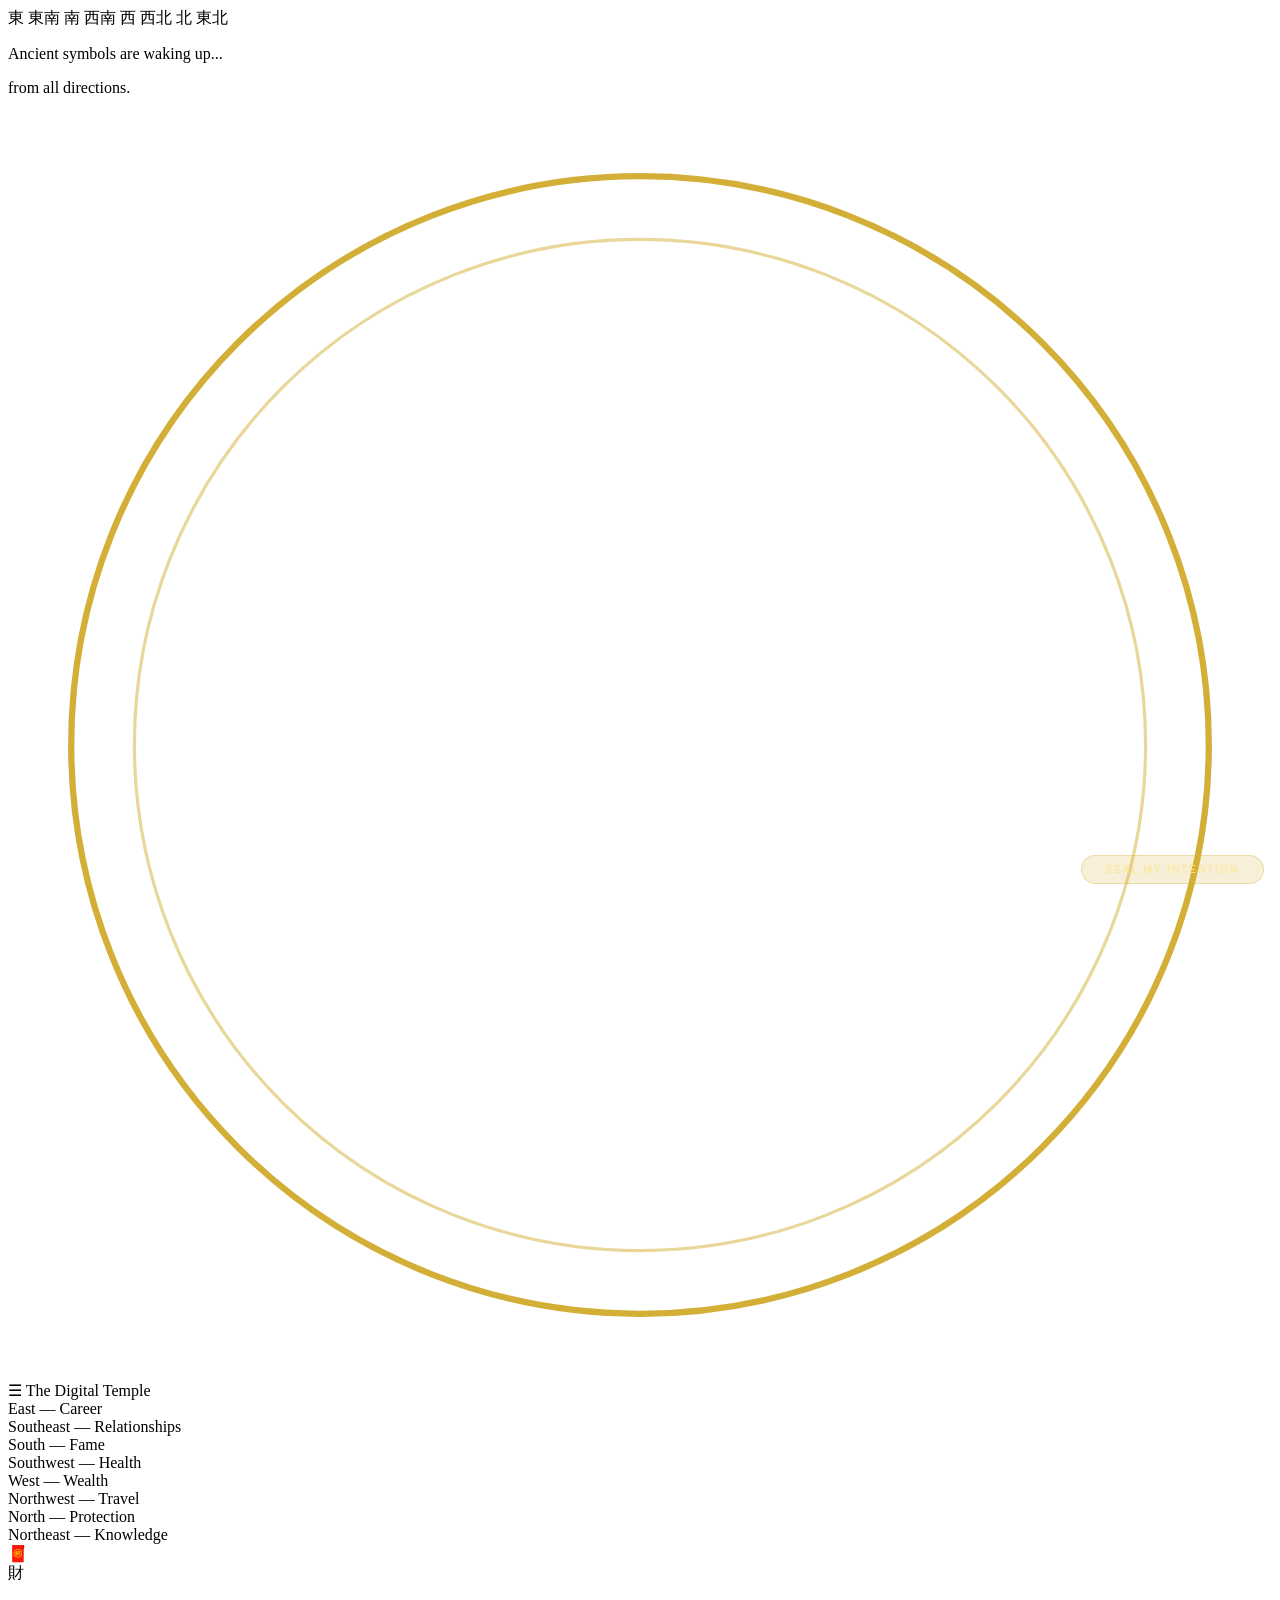
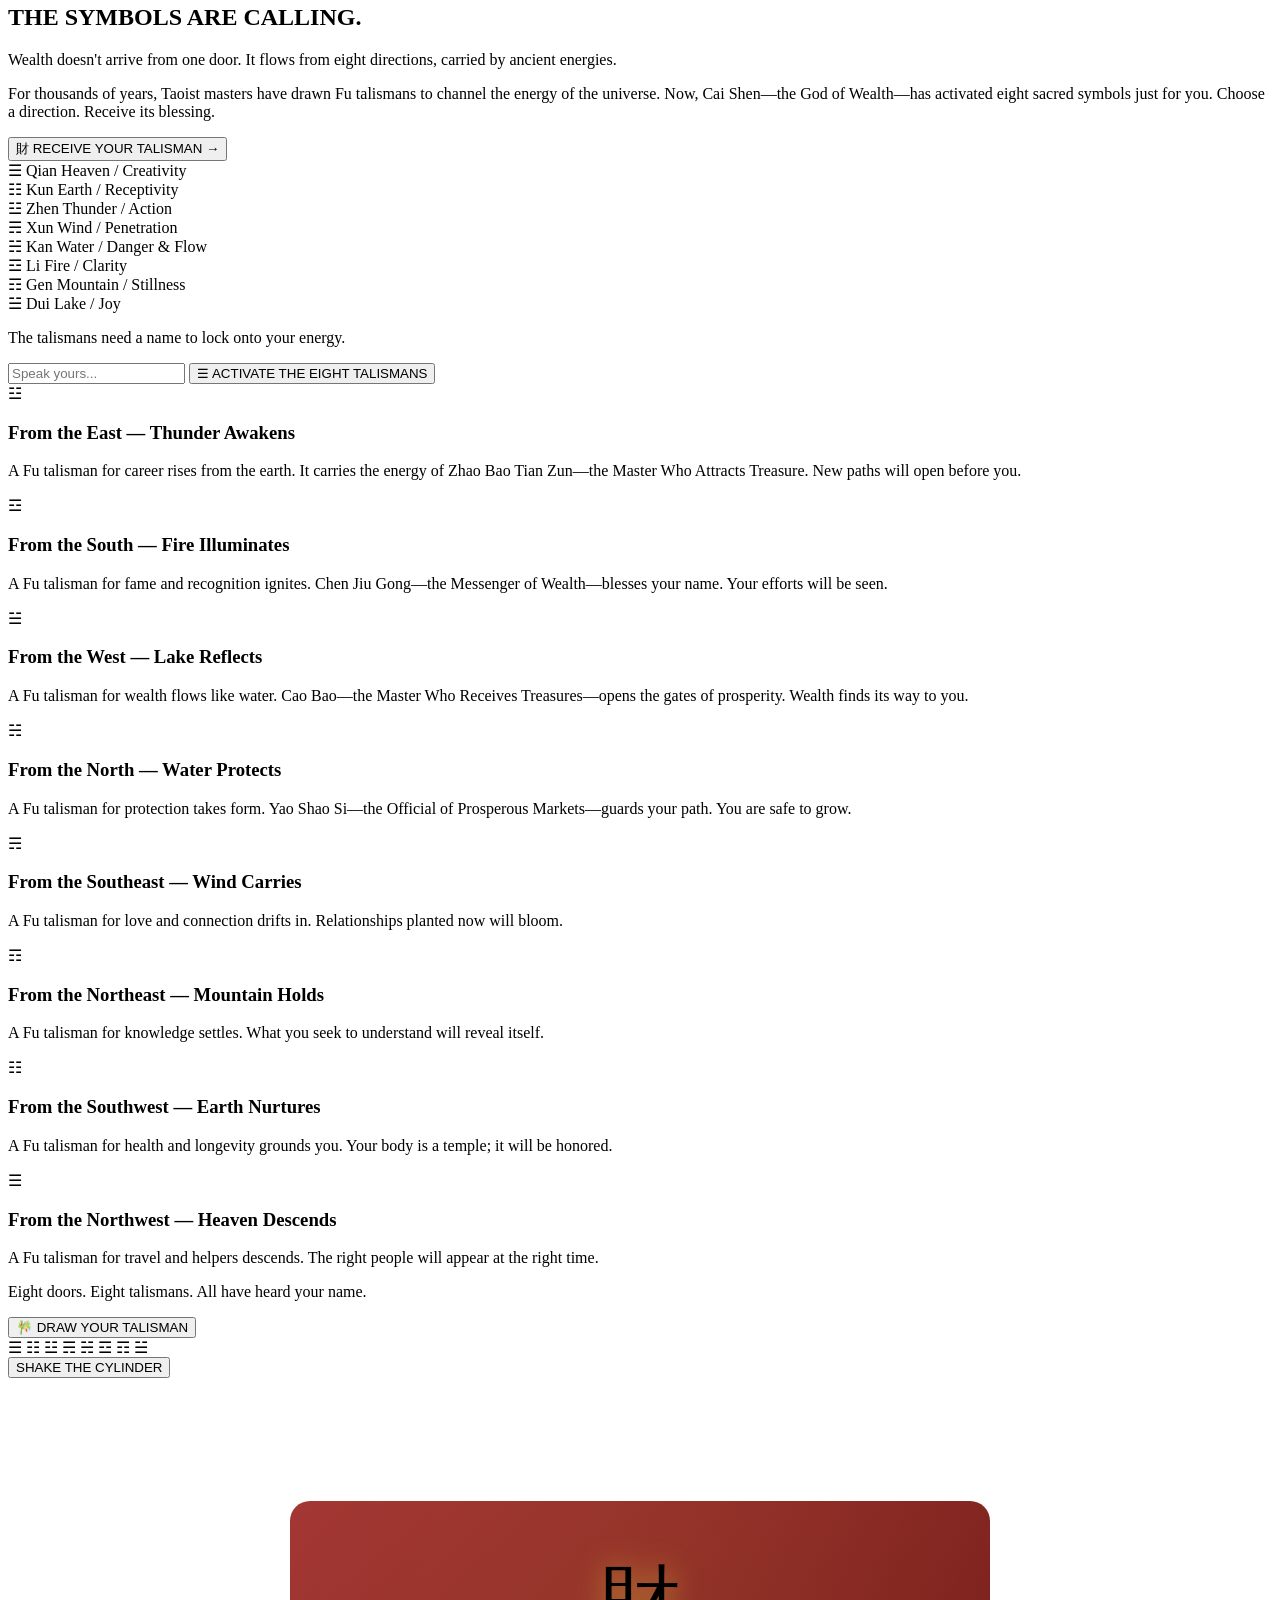
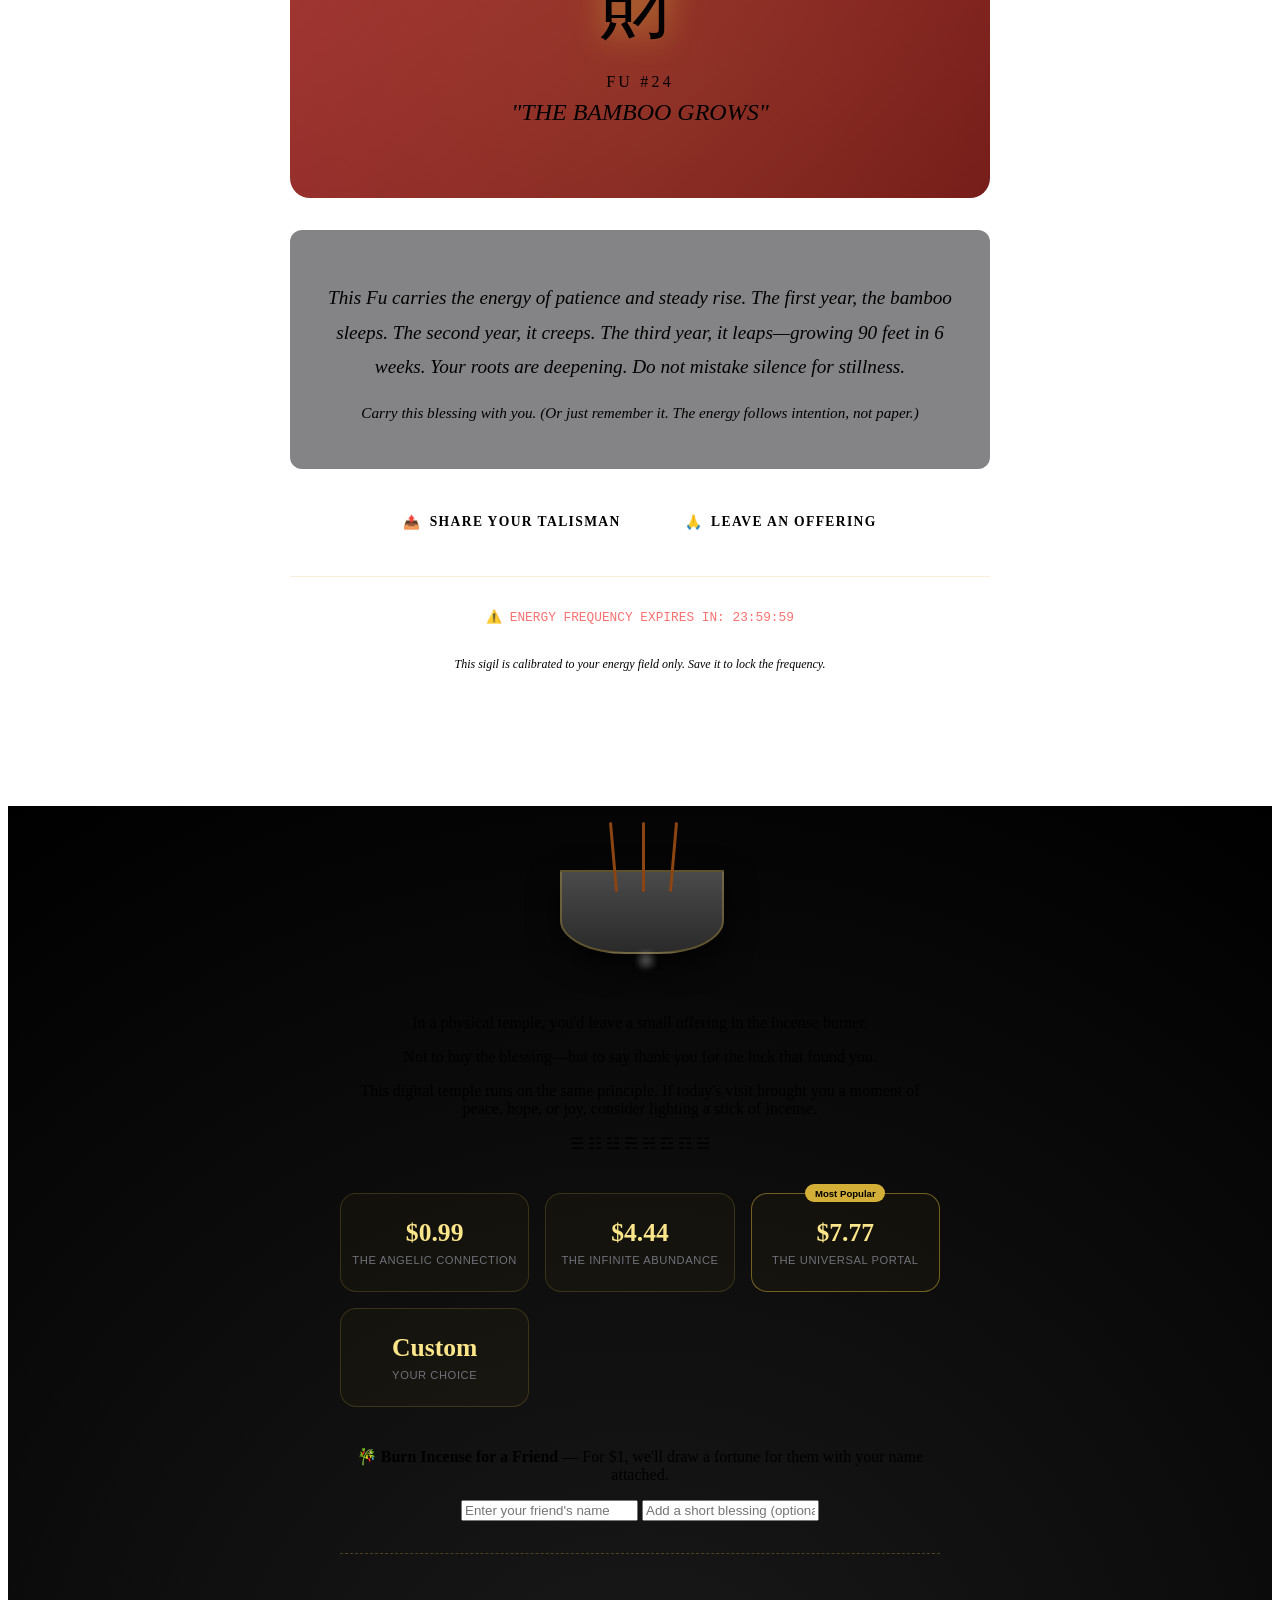
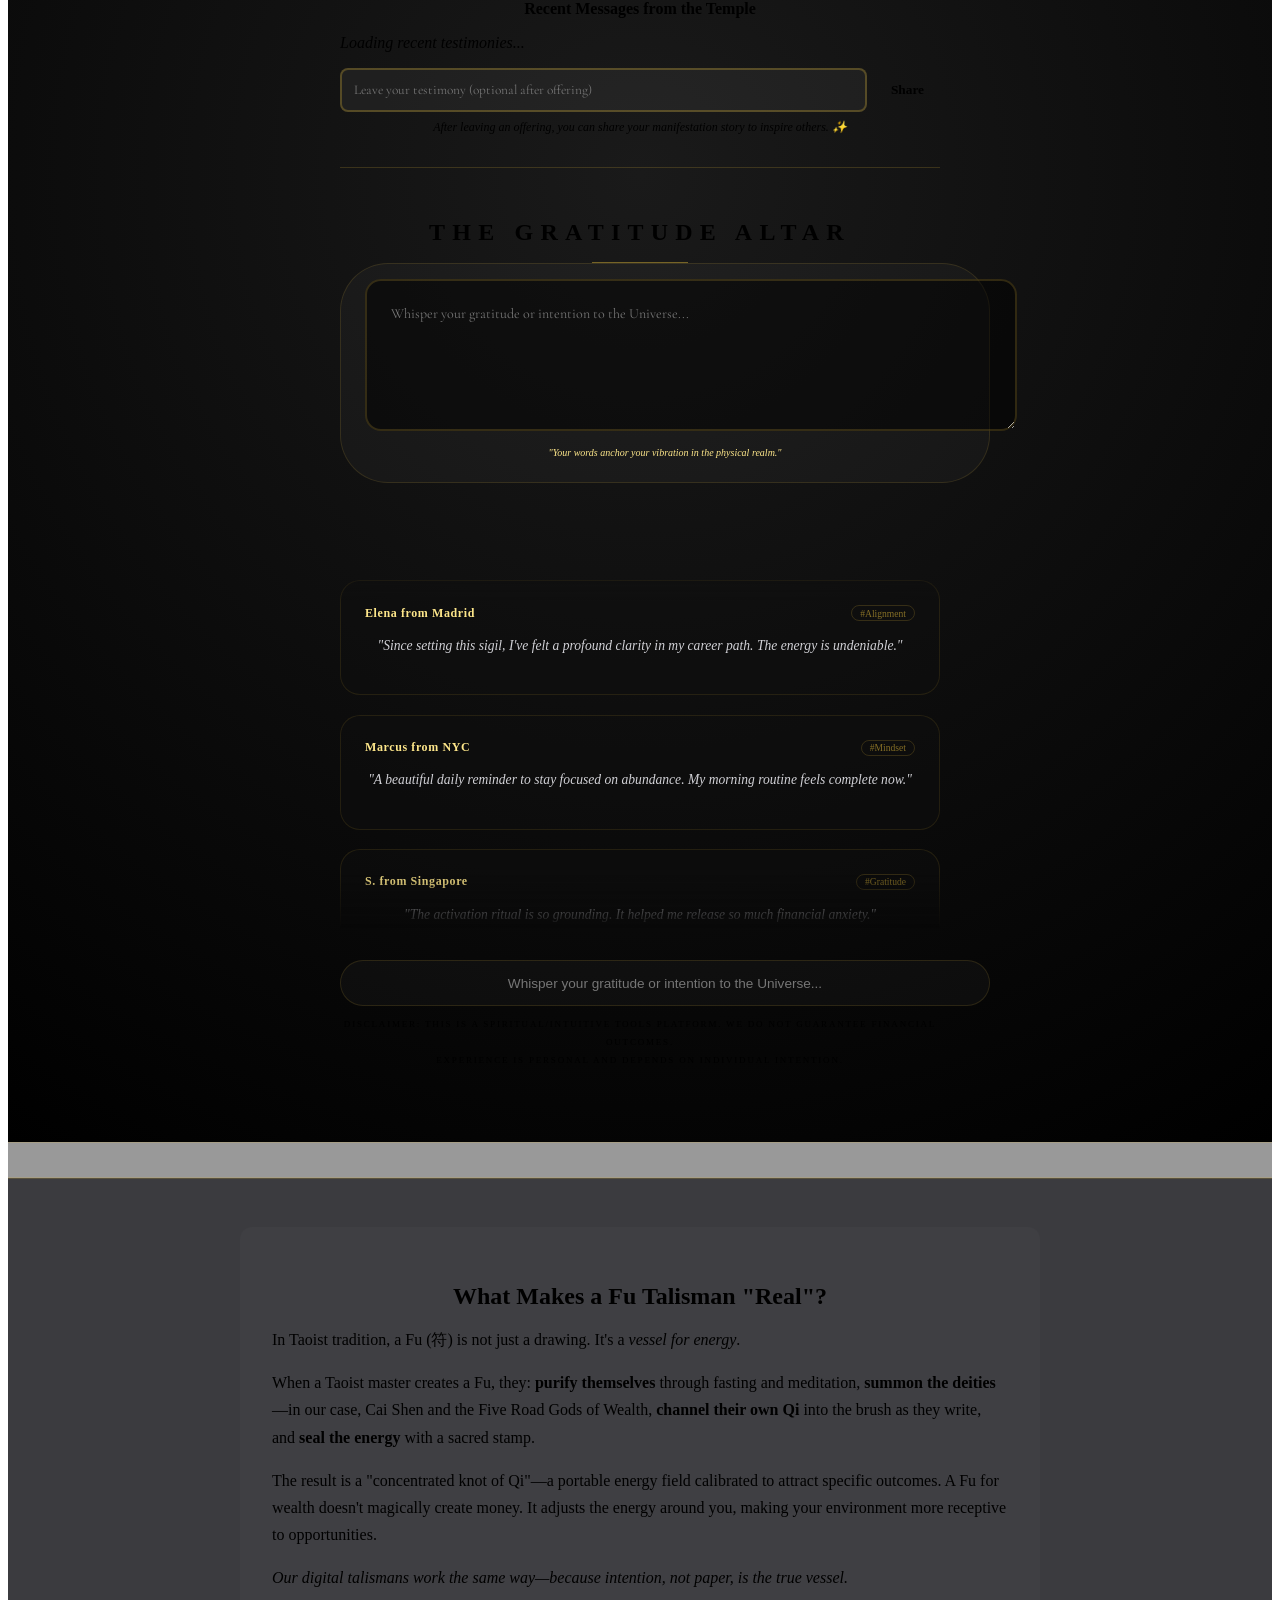
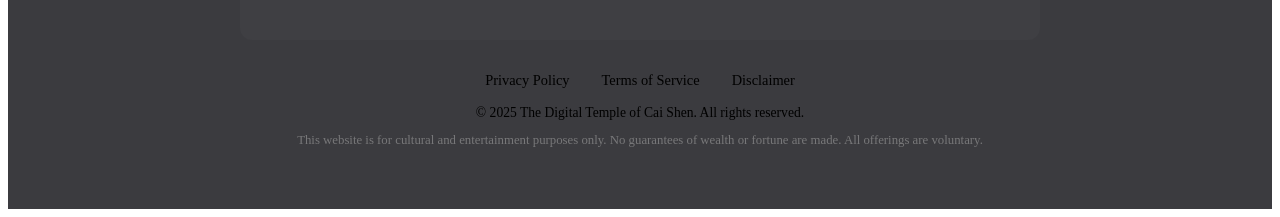
==== commit a4e6c846: "final polish: full CSS refactor per design spec - 3-col price grid, radial bg, improved blur, edge m" ====
--- a/index.html
+++ b/index.html
@@ -294,17 +294,17 @@
                     <div id="paypal-button-container"></div>
                 </div>
                 <div class="offering-options">
+                    <button class="offering-option" data-amount="0.99">
+                        <span class="option-amount">$0.99</span>
+                        <span class="option-label">The Angelic Connection</span>
+                    </button>
                     <button class="offering-option" data-amount="4.44">
                         <span class="option-amount">$4.44</span>
-                        <span class="option-label">The Angelic Connection</span>
-                    </button>
-                    <button class="offering-option" data-amount="8.88">
-                        <span class="option-amount">$8.88</span>
                         <span class="option-label">The Infinite Abundance</span>
                     </button>
-                    <button class="offering-option popular" data-amount="11.11">
+                    <button class="offering-option popular" data-amount="7.77">
                         <span class="popular-tag">Most Popular</span>
-                        <span class="option-amount">$11.11</span>
+                        <span class="option-amount">$7.77</span>
                         <span class="option-label">The Universal Portal</span>
                     </button>
                     <button class="offering-option custom" data-amount="custom">
@@ -387,95 +387,96 @@
                     </div>
 
                     <!-- Scrolling Testimonials Area -->
-                    <div class="relative h-[320px] overflow-hidden">
-                        <!-- Gradient fade top & bottom -->
-                        <div class="absolute top-0 left-0 w-full h-16 bg-gradient-to-b from-black to-transparent z-10"></div>
-                        <div class="absolute bottom-0 left-0 w-full h-16 bg-gradient-to-t from-black to-transparent z-10"></div>
-
+                    <div class="gratitude-altar-viewport">
                         <!-- Animated scrolling testimonials -->
-                        <div class="animate-slow-scroll flex flex-col gap-4">
+                        <div class="animate-slow-scroll">
                             <!-- Pre-populated compliant testimonials -->
-                            <div class="gratitude-item p-5 bg-black/30 border border-amber-900/10 rounded-2xl hover:border-amber-500/20 transition-colors">
-                                <div class="flex justify-between items-center mb-2">
-                                    <span class="text-amber-600 text-[10px] font-mono tracking-tighter uppercase">Elena from Madrid</span>
-                                    <span class="text-[9px] text-amber-900 border border-amber-900/30 px-2 py-0.5 rounded-full uppercase">#Alignment</span>
-                                </div>
-                                <p class="text-zinc-400 text-xs italic leading-relaxed font-light">
+                            <div class="gratitude-item">
+                                <div class="user-meta">
+                                    <span class="user-name">Elena from Madrid</span>
+                                    <span class="tag">#Alignment</span>
+                                </div>
+                                <p class="content">
                                     "Since setting this sigil, I've felt a profound clarity in my career path. The energy is undeniable."
                                 </p>
                             </div>
 
-                            <div class="gratitude-item p-5 bg-black/30 border border-amber-900/10 rounded-2xl hover:border-amber-500/20 transition-colors">
-                                <div class="flex justify-between items-center mb-2">
-                                    <span class="text-amber-600 text-[10px] font-mono tracking-tighter uppercase">Marcus from NYC</span>
-                                    <span class="text-[9px] text-amber-900 border border-amber-900/30 px-2 py-0.5 rounded-full uppercase">#Mindset</span>
-                                </div>
-                                <p class="text-zinc-400 text-xs italic leading-relaxed font-light">
+                            <div class="gratitude-item">
+                                <div class="user-meta">
+                                    <span class="user-name">Marcus from NYC</span>
+                                    <span class="tag">#Mindset</span>
+                                </div>
+                                <p class="content">
                                     "A beautiful daily reminder to stay focused on abundance. My morning routine feels complete now."
                                 </p>
                             </div>
 
-                            <div class="gratitude-item p-5 bg-black/30 border border-amber-900/10 rounded-2xl hover:border-amber-500/20 transition-colors">
-                                <div class="flex justify-between items-center mb-2">
-                                    <span class="text-amber-600 text-[10px] font-mono tracking-tighter uppercase">S. from Singapore</span>
-                                    <span class="text-[9px] text-amber-900 border border-amber-900/30 px-2 py-0.5 rounded-full uppercase">#Gratitude</span>
-                                </div>
-                                <p class="text-zinc-400 text-xs italic leading-relaxed font-light">
+                            <div class="gratitude-item">
+                                <div class="user-meta">
+                                    <span class="user-name">S. from Singapore</span>
+                                    <span class="tag">#Gratitude</span>
+                                </div>
+                                <p class="content">
                                     "The activation ritual is so grounding. It helped me release so much financial anxiety."
                                 </p>
                             </div>
 
-                            <div class="gratitude-item p-5 bg-black/30 border border-amber-900/10 rounded-2xl hover:border-amber-500/20 transition-colors">
-                                <div class="flex justify-between items-center mb-2">
-                                    <span class="text-amber-600 text-[10px] font-mono tracking-tighter uppercase">Chloe from London</span>
-                                    <span class="text-[9px] text-amber-900 border border-amber-900/30 px-2 py-0.5 rounded-full uppercase">#Focus</span>
-                                </div>
-                                <p class="text-zinc-400 text-xs italic leading-relaxed font-light">
+                            <div class="gratitude-item">
+                                <div class="user-meta">
+                                    <span class="user-name">Chloe from London</span>
+                                    <span class="tag">#Focus</span>
+                                </div>
+                                <p class="content">
                                     "I've started noticing small synchronicities everywhere. This tool is a powerful anchor."
                                 </p>
                             </div>
 
-                            <div class="gratitude-item p-5 bg-black/30 border border-amber-900/10 rounded-2xl hover:border-amber-500/20 transition-colors">
-                                <div class="flex justify-between items-center mb-2">
-                                    <span class="text-amber-600 text-[10px] font-mono tracking-tighter uppercase">David from Austin</span>
-                                    <span class="text-[9px] text-amber-900 border border-amber-900/30 px-2 py-0.5 rounded-full uppercase">#HighVibe</span>
-                                </div>
-                                <p class="text-zinc-400 text-xs italic leading-relaxed font-light">
+                            <div class="gratitude-item">
+                                <div class="user-meta">
+                                    <span class="user-name">David from Austin</span>
+                                    <span class="tag">#HighVibe</span>
+                                </div>
+                                <p class="content">
                                     "Tipped as a gesture of appreciation for this wisdom. High-vibe energy only!"
                                 </p>
                             </div>
 
                             <!-- Duplicate for infinite scroll -->
-                            <div class="gratitude-item p-5 bg-black/30 border border-amber-900/10 rounded-2xl hover:border-amber-500/20 transition-colors">
-                                <div class="flex justify-between items-center mb-2">
-                                    <span class="text-amber-600 text-[10px] font-mono tracking-tighter uppercase">Elena from Madrid</span>
-                                    <span class="text-[9px] text-amber-900 border border-amber-900/30 px-2 py-0.5 rounded-full uppercase">#Alignment</span>
-                                </div>
-                                <p class="text-zinc-400 text-xs italic leading-relaxed font-light">
+                            <div class="gratitude-item">
+                                <div class="user-meta">
+                                    <span class="user-name">Elena from Madrid</span>
+                                    <span class="tag">#Alignment</span>
+                                </div>
+                                <p class="content">
                                     "Since setting this sigil, I've felt a profound clarity in my career path. The energy is undeniable."
                                 </p>
                             </div>
 
-                            <div class="gratitude-item p-5 bg-black/30 border border-amber-900/10 rounded-2xl hover:border-amber-500/20 transition-colors">
-                                <div class="flex justify-between items-center mb-2">
-                                    <span class="text-amber-600 text-[10px] font-mono tracking-tighter uppercase">Marcus from NYC</span>
-                                    <span class="text-[9px] text-amber-900 border border-amber-900/30 px-2 py-0.5 rounded-full uppercase">#Mindset</span>
-                                </div>
-                                <p class="text-zinc-400 text-xs italic leading-relaxed font-light">
+                            <div class="gratitude-item">
+                                <div class="user-meta">
+                                    <span class="user-name">Marcus from NYC</span>
+                                    <span class="tag">#Mindset</span>
+                                </div>
+                                <p class="content">
                                     "A beautiful daily reminder to stay focused on abundance. My morning routine feels complete now."
                                 </p>
                             </div>
 
-                            <div class="gratitude-item p-5 bg-black/30 border border-amber-900/10 rounded-2xl hover:border-amber-500/20 transition-colors">
-                                <div class="flex justify-between items-center mb-2">
-                                    <span class="text-amber-600 text-[10px] font-mono tracking-tighter uppercase">S. from Singapore</span>
-                                    <span class="text-[9px] text-amber-900 border border-amber-900/30 px-2 py-0.5 rounded-full uppercase">#Gratitude</span>
-                                </div>
-                                <p class="text-zinc-400 text-xs italic leading-relaxed font-light">
+                            <div class="gratitude-item">
+                                <div class="user-meta">
+                                    <span class="user-name">S. from Singapore</span>
+                                    <span class="tag">#Gratitude</span>
+                                </div>
+                                <p class="content">
                                     "The activation ritual is so grounding. It helped me release so much financial anxiety."
                                 </p>
                             </div>
                         </div>
+                    </div>
+
+                    <!-- --- 输入意图区域 (Seal Intention) --- -->
+                    <div class="altar-input-wrapper">
+                        <input type="text" id="gratitude-input" class="altar-input" placeholder="Whisper your gratitude or intention to the Universe...">
                     </div>
 
                     <!-- Compliance Disclaimer -->
--- a/css/style.css
+++ b/css/style.css
@@ -1,777 +1,3 @@
-/* ============================================
-   The Digital Temple of Cai Shen
-   Taoist Talisman Theme Styles
-   ============================================ */
-
-* {
-    margin: 0;
-    padding: 0;
-    box-sizing: border-box;
-}
-
-:root {
-    --color-bg: #0a0a0f;
-    --color-bg-light: #12121a;
-    --color-primary: #1a1a2e;
-    --color-gold: #D4AF37;
-    --color-gold-light: #F9E076;
-    --color-gold-dark: #B8941F;
-    --color-text: #E8E8E8;
-    --color-text-dim: #A0A0A0;
-    --color-red: #C41E3A;
-    --color-red-dark: #8B0000;
-}
-
-html {
-    scroll-behavior: smooth;
-}
-
-body {
-    font-family: 'Cormorant Garamond', 'Noto Serif SC', serif;
-    background: var(--color-bg);
-    color: var(--color-text);
-    line-height: 1.6;
-    min-height: 100vh;
-    overflow-x: hidden;
-}
-
-.hidden {
-    display: none !important;
-}
-
-section.hidden {
-    display: none !important;
-}
-
-/* ============================================
-   Preloader - Eight Talismans Awakening
-   ============================================ */
-
-.preloader {
-    position: fixed;
-    top: 0;
-    left: 0;
-    width: 100%;
-    height: 100vh;
-    background: var(--color-bg);
-    display: flex;
-    flex-direction: column;
-    align-items: center;
-    justify-content: center;
-    z-index: 9999;
-    overflow: hidden;
-}
-
-.preloader-bg {
-    position: absolute;
-    top: 0;
-    left: 0;
-    width: 100%;
-    height: 100%;
-    background: radial-gradient(circle at center, rgba(212, 175, 55, 0.05) 0%, transparent 70%);
-}
-
-.floating-talismans {
-    position: absolute;
-    width: 100%;
-    height: 100%;
-}
-
-.talisman {
-    position: absolute;
-    font-family: 'Noto Serif SC', serif;
-    font-size: 2rem;
-    color: rgba(212, 175, 55, 0.3);
-    text-shadow: 0 0 20px rgba(212, 175, 55, 0.3);
-    animation: talisman-pulse 3s infinite ease-in-out;
-}
-
-.talisman[data-direction="east"] { top: 50%; left: 10%; transform: translate(-50%, -50%); animation-delay: 0s; }
-.talisman[data-direction="southeast"] { top: 20%; left: 20%; animation-delay: 0.3s; }
-.talisman[data-direction="south"] { top: 10%; left: 50%; transform: translateX(-50%); animation-delay: 0.6s; }
-.talisman[data-direction="southwest"] { top: 20%; right: 20%; animation-delay: 0.9s; }
-.talisman[data-direction="west"] { top: 50%; right: 10%; transform: translate(50%, -50%); animation-delay: 1.2s; }
-.talisman[data-direction="northwest"] { bottom: 20%; right: 20%; animation-delay: 1.5s; }
-.talisman[data-direction="north"] { bottom: 10%; left: 50%; transform: translateX(-50%); animation-delay: 1.8s; }
-.talisman[data-direction="northeast"] { bottom: 20%; left: 20%; animation-delay: 2.1s; }
-
-@keyframes talisman-pulse {
-    0%, 100% { opacity: 0.2; transform: scale(0.95); }
-    50% { opacity: 0.5; transform: scale(1.05); }
-}
-
-.preloader-text {
-    text-align: center;
-    z-index: 10;
-}
-
-.awakening-text {
-    font-family: 'Cormorant Garamond', serif;
-    font-size: 1.5rem;
-    color: var(--color-gold);
-    letter-spacing: 0.3em;
-    text-transform: uppercase;
-    margin-bottom: 0.5rem;
-    animation: text-fade 2s ease-in-out;
-}
-
-.direction-text {
-    font-family: 'Cormorant Garamond', serif;
-    font-size: 1rem;
-    color: var(--color-text-dim);
-    font-style: italic;
-    animation: text-fade 2s ease-in-out 0.5s both;
-}
-
-@keyframes text-fade {
-    from { opacity: 0; transform: translateY(10px); }
-    to { opacity: 1; transform: translateY(0); }
-}
-
-.bagua-container {
-    position: absolute;
-    top: 50%;
-    left: 50%;
-    transform: translate(-50%, -50%);
-    width: 300px;
-    height: 300px;
-    z-index: 5;
-}
-
-.bagua-svg {
-    width: 100%;
-    height: 100%;
-    animation: bagua-rotate 3s linear;
-}
-
-@keyframes bagua-rotate {
-    from { transform: rotate(0deg); }
-    to { transform: rotate(1080deg); }
-}
-
-/* ============================================
-   Main Content & Header
-   ============================================ */
-
-.main-content {
-    position: relative;
-}
-
-.header {
-    padding: 1.5rem 2rem;
-    display: flex;
-    justify-content: center;
-    position: absolute;
-    top: 0;
-    left: 0;
-    right: 0;
-    z-index: 100;
-}
-
-.header-logo {
-    display: flex;
-    align-items: center;
-    gap: 0.75rem;
-}
-
-.logo-icon {
-    font-size: 1.5rem;
-    color: var(--color-gold);
-}
-
-.logo-text {
-    font-family: 'Cinzel', serif;
-    font-size: 1.2rem;
-    font-weight: 600;
-    color: var(--color-gold);
-    letter-spacing: 0.2em;
-}
-
-/* ============================================
-   Hero Section
-   ============================================ */
-
-.hero-section {
-    min-height: 100vh;
-    display: flex;
-    align-items: center;
-    justify-content: center;
-    position: relative;
-    overflow: hidden;
-    padding: 6rem 2rem;
-}
-
-.hero-section::before {
-    content: '';
-    position: absolute;
-    top: 0;
-    left: 0;
-    right: 0;
-    bottom: 0;
-    background: 
-        radial-gradient(ellipse at 20% 80%, rgba(88, 28, 135, 0.4) 0%, transparent 50%),
-        radial-gradient(ellipse at 80% 20%, rgba(139, 69, 19, 0.3) 0%, transparent 50%),
-        radial-gradient(ellipse at center, rgba(212, 175, 55, 0.1) 0%, transparent 70%);
-    pointer-events: none;
-}
-
-.energy-flows {
-    position: absolute;
-    top: 0;
-    left: 0;
-    right: 0;
-    bottom: 0;
-    pointer-events: none;
-}
-
-.flow {
-    position: absolute;
-    display: flex;
-    align-items: center;
-    opacity: 0.3;
-    transition: opacity 0.3s ease;
-}
-
-.flow:hover {
-    opacity: 0.8;
-}
-
-.flow-label {
-    font-family: 'Cinzel', serif;
-    font-size: 0.7rem;
-    color: var(--color-gold);
-    letter-spacing: 0.1em;
-    text-transform: uppercase;
-    white-space: nowrap;
-}
-
-.flow[data-direction="east"] { top: 50%; left: 0; transform: translateY(-50%); }
-.flow[data-direction="southeast"] { top: 70%; left: 10%; }
-.flow[data-direction="south"] { top: auto; bottom: 0; left: 50%; transform: translateX(-50%); }
-.flow[data-direction="southwest"] { top: 70%; right: 10%; }
-.flow[data-direction="west"] { top: 50%; right: 0; transform: translateY(-50%); }
-.flow[data-direction="northwest"] { top: 20%; right: 10%; }
-.flow[data-direction="north"] { top: 0; left: 50%; transform: translateX(-50%); }
-.flow[data-direction="northeast"] { top: 20%; left: 10%; }
-
-.hero-center {
-    text-align: center;
-    z-index: 10;
-    max-width: 800px;
-}
-
-.god-figure {
-    position: relative;
-    display: inline-block;
-    margin-bottom: 2rem;
-}
-
-.god-aura {
-    position: absolute;
-    top: 50%;
-    left: 50%;
-    transform: translate(-50%, -50%);
-    width: 150px;
-    height: 150px;
-    background: radial-gradient(circle, rgba(212, 175, 55, 0.3) 0%, transparent 70%);
-    border-radius: 50%;
-    animation: aura-pulse 3s ease-in-out infinite;
-}
-
-@keyframes aura-pulse {
-    0%, 100% { transform: translate(-50%, -50%) scale(1); opacity: 0.5; }
-    50% { transform: translate(-50%, -50%) scale(1.2); opacity: 0.8; }
-}
-
-.god-icon {
-    font-size: 5rem;
-    display: block;
-    position: relative;
-    z-index: 1;
-    filter: drop-shadow(0 0 20px rgba(212, 175, 55, 0.5));
-}
-
-.floating-fu {
-    position: absolute;
-    top: 50%;
-    left: 50%;
-    transform: translate(-50%, -50%);
-    z-index: 2;
-}
-
-.fu-character {
-    font-family: 'Noto Serif SC', serif;
-    font-size: 3rem;
-    color: var(--color-gold);
-    text-shadow: 0 0 30px rgba(212, 175, 55, 0.8);
-    animation: fu-burn 2s ease-in-out infinite;
-}
-
-@keyframes fu-burn {
-    0%, 100% { opacity: 0.8; transform: scale(1); }
-    50% { opacity: 1; transform: scale(1.1); }
-}
-
-.hero-title {
-    font-family: 'Cinzel', serif;
-    font-size: 3rem;
-    font-weight: 700;
-    color: var(--color-gold);
-    letter-spacing: 0.2em;
-    text-transform: uppercase;
-    margin-bottom: 1rem;
-    text-shadow: 0 0 40px rgba(212, 175, 55, 0.3);
-}
-
-.hero-subtitle {
-    font-family: 'Cormorant Garamond', serif;
-    font-size: 1.3rem;
-    color: var(--color-text-dim);
-    font-style: italic;
-    margin-bottom: 1.5rem;
-    letter-spacing: 0.05em;
-}
-
-.hero-description {
-    font-family: 'Cormorant Garamond', serif;
-    font-size: 1.1rem;
-    color: var(--color-text-dim);
-    line-height: 1.8;
-    max-width: 600px;
-    margin: 0 auto 2.5rem;
-}
-
-.start-btn {
-    position: relative;
-    display: inline-flex;
-    align-items: center;
-    gap: 0.75rem;
-    padding: 1.25rem 2.5rem;
-    background: linear-gradient(135deg, var(--color-red) 0%, var(--color-red-dark) 100%);
-    border: 2px solid var(--color-gold);
-    border-radius: 50px;
-    cursor: pointer;
-    transition: all 0.3s ease;
-    overflow: hidden;
-}
-
-.start-btn::before {
-    content: '';
-    position: absolute;
-    top: 0;
-    left: -100%;
-    width: 100%;
-    height: 100%;
-    background: linear-gradient(90deg, transparent, rgba(255,255,255,0.2), transparent);
-    transition: left 0.5s ease;
-}
-
-.start-btn:hover::before {
-    left: 100%;
-}
-
-.start-btn:hover {
-    transform: translateY(-3px);
-    box-shadow: 0 10px 30px rgba(212, 175, 55, 0.3);
-}
-
-.btn-fu {
-    font-family: 'Noto Serif SC', serif;
-    font-size: 1.5rem;
-    color: var(--color-gold);
-}
-
-.btn-text {
-    font-family: 'Cinzel', serif;
-    font-size: 0.9rem;
-    font-weight: 600;
-    color: var(--color-gold-light);
-    letter-spacing: 0.15em;
-    text-transform: uppercase;
-}
-
-.btn-arrow {
-    font-size: 1.2rem;
-    color: var(--color-gold);
-    transition: transform 0.3s ease;
-}
-
-.start-btn:hover .btn-arrow {
-    transform: translateX(5px);
-}
-
-/* ============================================
-   Ritual Section - Bagua Compass
-   ============================================ */
-
-.ritual-section {
-    min-height: 100vh;
-    display: flex;
-    align-items: center;
-    justify-content: center;
-    padding: 2rem;
-    position: relative;
-}
-
-.bagua-compass {
-    width: 90vmin;
-    height: 90vmin;
-    max-width: 800px;
-    max-height: 800px;
-    position: relative;
-    background: radial-gradient(circle, rgba(212, 175, 55, 0.05) 0%, transparent 70%);
-    border: 2px solid rgba(212, 175, 55, 0.3);
-    border-radius: 50%;
-}
-
-.trigram {
-    position: absolute;
-    display: flex;
-    flex-direction: column;
-    align-items: center;
-    gap: 0.25rem;
-    padding: 0.5rem;
-    transition: all 0.5s ease;
-    opacity: 0.3;
-}
-
-.trigram.activated {
-    opacity: 1;
-    background: rgba(212, 175, 55, 0.15);
-    border-radius: 12px;
-    box-shadow: 0 0 30px rgba(212, 175, 55, 0.4);
-}
-
-.trigram[data-trigram="qian"] { top: 5%; left: 50%; transform: translateX(-50%); }
-.trigram[data-trigram="kun"] { bottom: 5%; left: 50%; transform: translateX(-50%); }
-.trigram[data-trigram="zhen"] { top: 50%; left: 5%; transform: translateY(-50%); }
-.trigram[data-trigram="xun"] { top: 30%; left: 15%; }
-.trigram[data-trigram="kan"] { top: 50%; right: 5%; transform: translateY(-50%); }
-.trigram[data-trigram="li"] { bottom: 30%; right: 15%; }
-.trigram[data-trigram="gen"] { top: 30%; right: 15%; }
-.trigram[data-trigram="dui"] { bottom: 30%; left: 15%; }
-
-.trigram-symbol {
-    font-size: 2.5rem;
-    color: var(--color-gold);
-}
-
-.trigram-name {
-    font-family: 'Cinzel', serif;
-    font-size: 1.1rem;
-    color: var(--color-gold);
-}
-
-.trigram-meaning {
-    font-size: 0.8rem;
-    color: var(--color-text-dim);
-    text-align: center;
-}
-
-.compass-center {
-    position: absolute;
-    top: 50%;
-    left: 50%;
-    transform: translate(-50%, -50%);
-    width: 50%;
-    padding: 2rem;
-    background: rgba(10, 10, 15, 0.8);
-    border: 2px solid var(--color-gold);
-    border-radius: 20px;
-    text-align: center;
-}
-
-.input-label {
-    font-family: 'Cinzel', serif;
-    font-size: 1.1rem;
-    color: var(--color-gold);
-    margin-bottom: 1rem;
-    line-height: 1.5;
-}
-
-.name-input {
-    width: 100%;
-    padding: 1rem;
-    background: rgba(255, 255, 255, 0.05);
-    border: 2px solid rgba(212, 175, 55, 0.3);
-    border-radius: 12px;
-    color: var(--color-text);
-    font-size: 1.1rem;
-    font-family: 'Cormorant Garamond', serif;
-    text-align: center;
-    margin-bottom: 1rem;
-    outline: none;
-    transition: border-color 0.3s ease;
-}
-
-.name-input:focus {
-    border-color: var(--color-gold);
-    box-shadow: 0 0 20px rgba(212, 175, 55, 0.3);
-}
-
-.activate-btn {
-    display: inline-flex;
-    align-items: center;
-    gap: 0.5rem;
-    padding: 1rem 2rem;
-    background: linear-gradient(135deg, var(--color-gold) 0%, var(--color-gold-dark) 100%);
-    border: none;
-    border-radius: 50px;
-    cursor: pointer;
-    transition: all 0.3s ease;
-}
-
-.activate-btn:hover {
-    transform: translateY(-2px);
-    box-shadow: 0 10px 30px rgba(212, 175, 55, 0.4);
-}
-
-.activate-btn .btn-icon {
-    font-size: 1.2rem;
-}
-
-.activate-btn .btn-text {
-    font-family: 'Cinzel', serif;
-    font-size: 0.9rem;
-    font-weight: 600;
-    color: var(--color-bg);
-    text-transform: uppercase;
-    letter-spacing: 0.1em;
-}
-
-/* ============================================
-   Blessings Section
-   ============================================ */
-
-.blessings-section {
-    min-height: 100vh;
-    padding: 4rem 2rem;
-}
-
-.blessings-container {
-    max-width: 800px;
-    margin: 0 auto;
-    display: grid;
-    gap: 1.5rem;
-}
-
-.blessing {
-    background: rgba(26, 15, 15, 0.8);
-    border: 2px solid rgba(212, 175, 55, 0.2);
-    border-radius: 12px;
-    padding: 1.5rem;
-    opacity: 0;
-    transform: translateY(20px);
-    transition: all 0.6s ease;
-}
-
-.blessing.visible {
-    opacity: 1;
-    transform: translateY(0);
-}
-
-.blessing-icon {
-    display: inline-block;
-    font-size: 2rem;
-    margin-bottom: 0.5rem;
-}
-
-.blessing-title {
-    font-family: 'Cinzel', serif;
-    font-size: 1.3rem;
-    color: var(--color-gold);
-    margin-bottom: 0.5rem;
-}
-
-.blessing-text {
-    font-size: 1.05rem;
-    color: var(--color-text);
-    line-height: 1.7;
-}
-
-.blessings-complete {
-    text-align: center;
-    padding: 3rem 2rem;
-    opacity: 0;
-    animation: fadeIn 1s ease 12s forwards;
-}
-
-@keyframes fadeIn {
-    to { opacity: 1; }
-}
-
-.complete-text {
-    font-family: 'Cinzel', serif;
-    font-size: 1.5rem;
-    color: var(--color-gold);
-    margin-bottom: 2rem;
-}
-
-.draw-talisman-btn {
-    display: inline-flex;
-    align-items: center;
-    gap: 0.5rem;
-    padding: 1rem 2rem;
-    background: linear-gradient(135deg, var(--color-red) 0%, var(--color-red-dark) 100%);
-    border: 2px solid var(--color-gold);
-    border-radius: 50px;
-    cursor: pointer;
-    transition: all 0.3s ease;
-}
-
-.draw-talisman-btn:hover {
-    transform: translateY(-3px);
-    box-shadow: 0 10px 30px rgba(212, 175, 55, 0.4);
-}
-
-.draw-talisman-btn .btn-icon {
-    font-size: 1.2rem;
-}
-
-.draw-talisman-btn .btn-text {
-    font-family: 'Cinzel', serif;
-    font-size: 0.9rem;
-    font-weight: 600;
-    color: var(--color-gold-light);
-    text-transform: uppercase;
-    letter-spacing: 0.1em;
-}
-
-/* ============================================
-   Talisman Draw Section
-   ============================================ */
-
-.talisman-draw-section {
-    min-height: 100vh;
-    display: flex;
-    align-items: center;
-    justify-content: center;
-    padding: 2rem;
-}
-
-.draw-container {
-    text-align: center;
-}
-
-.bamboo-cylinder {
-    position: relative;
-    width: 200px;
-    height: 300px;
-    margin: 0 auto 2rem;
-}
-
-.cylinder-body {
-    width: 100%;
-    height: 100%;
-    background: linear-gradient(135deg, #8B4513 0%, #5D2906 100%);
-    border: 3px solid #3E1F06;
-    border-radius: 20px 20px 10px 10px;
-    display: flex;
-    align-items: center;
-    justify-content: center;
-    position: relative;
-    overflow: hidden;
-}
-
-.cylinder-pattern {
-    font-size: 1.5rem;
-    color: rgba(0, 0, 0, 0.3);
-    letter-spacing: 0.5rem;
-}
-
-.cylinder-opening {
-    position: absolute;
-    bottom: -15px;
-    left: 50%;
-    transform: translateX(-50%);
-    width: 180px;
-    height: 30px;
-    background: #2C1805;
-    border-radius: 0 0 10px 10px;
-}
-
-.draw-sticks {
-    position: absolute;
-    bottom: 0;
-    left: 50%;
-    transform: translateX(-50%);
-    width: 100%;
-    height: 100%;
-    pointer-events: none;
-}
-
-.stick {
-    position: absolute;
-    width: 8px;
-    height: 250px;
-    background: linear-gradient(90deg, #D2B48C 0%, #F5DEB3 50%, #D2B48C 100%);
-    border-radius: 4px;
-    bottom: 0;
-    transition: transform 1s ease;
-}
-
-.stick-1 { left: 40px; transform: rotate(-5deg); --rotate-start: -7deg; --rotate-end: -3deg; }
-.stick-2 { left: 65px; transform: rotate(-2deg); --rotate-start: -4deg; --rotate-end: 0deg; }
-.stick-3 { left: 90px; transform: rotate(0deg); --rotate-start: -2deg; --rotate-end: 2deg; }
-.stick-4 { left: 115px; transform: rotate(2deg); --rotate-start: 0deg; --rotate-end: 4deg; }
-.stick-5 { 
-    left: 140px; 
-    transform: rotate(5deg); 
-    --rotate-start: 3deg; --rotate-end: 7deg;
-    transition: transform 1.5s ease-out;
-}
-
-.bamboo-cylinder.shaking .stick-1 {
-    animation: shake-stick 0.1s infinite alternate;
-}
-.bamboo-cylinder.shaking .stick-2 {
-    animation: shake-stick 0.1s infinite alternate 0.02s;
-}
-.bamboo-cylinder.shaking .stick-3 {
-    animation: shake-stick 0.1s infinite alternate 0.04s;
-}
-.bamboo-cylinder.shaking .stick-4 {
-    animation: shake-stick 0.1s infinite alternate 0.06s;
-}
-.bamboo-cylinder.shaking .stick-5 {
-    animation: shake-stick 0.1s infinite alternate 0.08s;
-}
-
-@keyframes shake-stick {
-    from { transform: translateX(-2px) rotate(var(--rotate-start)); }
-    to { transform: translateX(2px) rotate(var(--rotate-end)); }
-}
-
-.stick-5.fallen {
-    transform: translate(80px, 120px) rotate(30deg) !important;
-}
-
-.shake-btn {
-    display: inline-flex;
-    align-items: center;
-    gap: 0.5rem;
-    padding: 1rem 2rem;
-    background: linear-gradient(135deg, var(--color-red) 0%, var(--color-red-dark) 100%);
-    border: 2px solid var(--color-gold);
-    border-radius: 50px;
-    cursor: pointer;
-    transition: all 0.3s ease;
-}
-
-.shake-btn:hover {
-    transform: translateY(-2px);
-    box-shadow: 0 10px 30px rgba(212, 175, 55, 0.4);
-}
-
-.shake-btn .btn-text {
-    font-family: 'Cinzel', serif;
-    font-size: 0.9rem;
-    font-weight: 600;
-    color: var(--color-gold-light);
-    text-transform: uppercase;
-    letter-spacing: 0.1em;
-}
-
 /* ============================================
    Talisman Result Section
    ============================================ */
@@ -913,230 +139,243 @@
 }
 
 /* ============================================
-   Donation Section
-   ============================================ */
+ 1. 打赏页面整体布局 (The Offering Chamber)
+ ============================================ */
 
 .donation-section {
-    min-height: 100vh;
-    padding: 4rem 2rem;
-    display: flex;
-    align-items: center;
-    justify-content: center;
+ min-height: 100vh;
+ padding: 4rem 1.5rem;
+ display: flex;
+ flex-direction: column;
+ align-items: center;
+ background: radial-gradient(circle at center, #1a1a1a 0%, #000000 100%);
 }
 
 .donation-container {
-    max-width: 700px;
-    text-align: center;
-}
-
+ width: 100%;
+ max-width: 600px;
+ text-align: center;
+}
+
+/* --- 香坛动画 (The Incense Burner) --- */
 .incense-burner {
-    position: relative;
-    width: 200px;
-    height: 100px;
-    margin: 0 auto 3rem;
+ position: relative;
+ width: 160px;
+ height: 80px;
+ margin: 0 auto 4rem;
 }
 
 .burner-body {
-    width: 100%;
-    height: 100%;
-    background: linear-gradient(180deg, #808080 0%, #505050 100%);
-    border: 3px solid #303030;
-    border-radius: 50% 50% 20% 20%;
-    position: relative;
-    overflow: visible;
+ width: 100%;
+ height: 100%;
+ background: linear-gradient(180deg, #4a4a4a 0%, #2a2a2a 100%);
+ border: 2px solid rgba(212, 175, 55, 0.3);
+ border-radius: 0 0 40% 40%;
+ position: relative;
+ box-shadow: 0 10px 30px rgba(0,0,0,0.8);
 }
 
 .incense-stick {
-    position: absolute;
-    bottom: 80px;
-    width: 4px;
-    height: 80px;
-    background: linear-gradient(90deg, #8B4513 0%, #A0522D 50%, #8B4513 100%);
-    border-radius: 2px;
-}
-
-.incense-stick.stick-1 { left: 60px; transform: rotate(-3deg); }
-.incense-stick.stick-2 { left: 98px; transform: rotate(0deg); }
-.incense-stick.stick-3 { left: 136px; transform: rotate(3deg); }
-
-.smoke {
-    position: absolute;
-    top: -100px;
-    left: 0;
-    right: 0;
-    height: 100px;
-}
-
+ position: absolute;
+ bottom: 60px;
+ width: 3px;
+ height: 70px;
+ background: #8B4513;
+ border-radius: 2px;
+}
+.incense-stick.stick-1 { left: 50px; transform: rotate(-5deg); }
+.incense-stick.stick-2 { left: 80px; transform: rotate(0deg); }
+.incense-stick.stick-3 { left: 110px; transform: rotate(5deg); }
+
+/* 青烟动画 */
 .smoke-particle {
-    position: absolute;
-    width: 10px;
-    height: 10px;
-    background: rgba(150, 150, 150, 0.3);
-    border-radius: 50%;
-    animation: smoke-rise 3s infinite ease-out;
-}
-
-.smoke-particle:nth-child(1) { left: 60px; animation-delay: 0s; }
-.smoke-particle:nth-child(2) { left: 98px; animation-delay: 0.5s; }
-.smoke-particle:nth-child(3) { left: 136px; animation-delay: 1s; }
-
+ position: absolute;
+ width: 12px;
+ height: 12px;
+ background: rgba(200, 200, 200, 0.2);
+ filter: blur(4px);
+ border-radius: 50%;
+ animation: smoke-rise 4s infinite ease-out;
+}
 @keyframes smoke-rise {
-    0% { 
-        opacity: 0; 
-        transform: translateY(0) scale(0.5); 
-    }
-    20% { 
-        opacity: 0.5; 
-        transform: translateY(-20px) scale(1); 
-    }
-    100% { 
-        opacity: 0; 
-        transform: translateY(-80px) scale(2); 
-    }
-}
-
-.offering-text {
-    margin-bottom: 2rem;
-}
-
-.offering-title {
-    font-family: 'Cinzel', serif;
-    font-size: 1.5rem;
-    color: var(--color-gold);
-    margin-bottom: 0.5rem;
-}
-
-.offering-subtitle {
-    font-size: 1.1rem;
-    color: var(--color-text-dim);
-    margin-bottom: 1rem;
-    font-style: italic;
-}
-
-.offering-description {
-    font-size: 1rem;
-    color: var(--color-text-dim);
-    line-height: 1.6;
-}
-
-.offering-box {
-    background: var(--color-red);
-    border: 3px solid var(--color-gold);
-    border-radius: 12px;
-    padding: 1.5rem;
-    margin-bottom: 1.5rem;
-}
-
-.box-decoration {
-    font-size: 1rem;
-    color: var(--color-gold);
-    letter-spacing: 0.5rem;
-    opacity: 0.5;
-    margin-bottom: 1rem;
-}
-
+ 0% { opacity: 0; transform: translateY(0) scale(1); }
+ 20% { opacity: 0.4; transform: translateY(-30px) scale(1.5); }
+ 100% { opacity: 0; transform: translateY(-120px) scale(4); }
+}
+
+/* --- 价格选项 (The Angelic Numbers) --- */
 .offering-options {
-    display: grid;
-    grid-template-columns: repeat(2, 1fr);
-    gap: 1rem;
-    margin-bottom: 1.5rem;
+ display: grid;
+ grid-template-columns: repeat(3, 1fr); /* 三列横向排布 */
+ gap: 1rem;
+ margin: 2.5rem 0;
 }
 
 .offering-option {
-    padding: 1rem;
-    background: rgba(212, 175, 55, 0.05);
-    border: 2px solid rgba(212, 175, 55, 0.3);
-    border-radius: 12px;
-    cursor: pointer;
-    transition: all 0.3s ease;
-    position: relative;
-}
-
-.offering-option:hover,
-.offering-option.selected {
-    background: rgba(212, 175, 55, 0.15);
-    border-color: var(--color-gold);
-    transform: translateY(-2px);
-}
-
+ padding: 1.5rem 0.5rem;
+ background: rgba(212, 175, 55, 0.03);
+ border: 1px solid rgba(212, 175, 55, 0.2);
+ border-radius: 1rem;
+ cursor: pointer;
+ transition: all 0.4s cubic-bezier(0.175, 0.885, 0.32, 1.275);
+ position: relative;
+}
+
+.offering-option:hover, .offering-option.selected {
+ background: rgba(212, 175, 55, 0.1);
+ border-color: rgba(212, 175, 55, 0.6);
+ transform: translateY(-5px);
+ box-shadow: 0 10px 20px rgba(0,0,0,0.4);
+}
+
+.option-amount {
+ display: block;
+ font-family: 'Cinzel', serif;
+ font-size: 1.6rem;
+ font-weight: 700;
+ color: #fde68a;
+ margin-bottom: 0.25rem;
+}
+
+.option-label {
+ font-size: 0.7rem;
+ color: #71717a;
+ text-transform: uppercase;
+ letter-spacing: 0.05em;
+}
+
+/* 特殊标记：最受欢迎 */
 .offering-option.popular {
-    border-color: var(--color-gold);
-}
-
+ border-color: rgba(212, 175, 55, 0.5);
+}
 .popular-tag {
-    position: absolute;
-    top: -10px;
-    left: 50%;
-    transform: translateX(-50%);
-    background: var(--color-gold);
-    color: var(--color-bg);
-    font-size: 0.6rem;
-    font-weight: 700;
-    text-transform: uppercase;
-    letter-spacing: 0.1em;
-    padding: 0.25rem 0.75rem;
-    border-radius: 50px;
-}
-
-.option-amount {
-    font-family: 'Cinzel', serif;
-    font-size: 1.8rem;
-    font-weight: 700;
-    color: var(--color-gold);
-    margin-bottom: 0.25rem;
-}
-
-.option-label {
-    font-size: 0.9rem;
-    color: var(--color-text-dim);
-}
-
-.friend-offering {
-    padding: 1rem;
-    background: rgba(212, 175, 55, 0.05);
-    border: 1px dashed rgba(212, 175, 55, 0.3);
-    border-radius: 12px;
-}
-
-.friend-offering-header {
-    margin-bottom: 1rem;
-}
-
-.friend-text {
-    font-size: 0.95rem;
-    color: var(--color-text-dim);
-    margin: 0;
-}
-
-.friend-input-container {
-    display: flex;
-    flex-direction: column;
-    gap: 0.75rem;
-}
-
-.friend-name-input,
-.friend-message-input {
-    padding: 0.75rem 1rem;
-    background: rgba(255, 255, 255, 0.05);
-    border: 2px solid rgba(212, 175, 55, 0.3);
-    border-radius: 8px;
-    color: var(--color-text);
-    font-size: 0.95rem;
-    font-family: 'Cormorant Garamond', serif;
-    outline: none;
-    transition: border-color 0.3s ease;
-}
-
-.friend-name-input:focus,
-.friend-message-input:focus {
-    border-color: var(--color-gold);
-    box-shadow: 0 0 15px rgba(212, 175, 55, 0.2);
-}
-
-.friend-name-input::placeholder,
-.friend-message-input::placeholder {
-    color: var(--color-text-dim);
-    opacity: 0.7;
+ position: absolute;
+ top: -10px;
+ left: 50%;
+ transform: translateX(-50%);
+ background: #d4af37;
+ color: #000;
+ font-size: 0.6rem;
+ font-weight: 800;
+ padding: 0.2rem 0.6rem;
+ border-radius: 20px;
+ white-space: nowrap;
+}
+
+/* ============================================
+ 2. 感恩祭坛 (The Gratitude Altar - Bottom)
+ ============================================ */
+
+.gratitude-altar-viewport {
+ position: relative;
+ height: 380px; /* 增加了一点高度确保视觉舒适 */
+ overflow: hidden;
+ margin-top: 4rem;
+ border-top: 1px solid rgba(212, 175, 55, 0.1);
+ /* 核心边缘虚化遮罩 */
+ -webkit-mask-image: linear-gradient(to bottom, transparent, black 15%, black 85%, transparent);
+ mask-image: linear-gradient(to bottom, transparent, black 15%, black 85%, transparent);
+}
+
+@keyframes slow-scroll {
+ 0% { transform: translateY(0); }
+ 100% { transform: translateY(-50%); }
+}
+
+.animate-slow-scroll {
+ display: flex;
+ flex-direction: column;
+ gap: 1.2rem;
+ padding: 2rem 0;
+ animation: slow-scroll 45s linear infinite;
+}
+
+.animate-slow-scroll:hover {
+ animation-play-state: paused;
+}
+
+/* 留言卡片：增强了磨砂玻璃感 */
+.gratitude-item {
+ background: rgba(15, 15, 15, 0.5);
+ border: 1px solid rgba(212, 175, 55, 0.12);
+ border-radius: 1.25rem;
+ padding: 1.5rem;
+ backdrop-filter: blur(8px);
+ transition: all 0.3s ease;
+}
+
+.gratitude-item:hover {
+ border-color: rgba(212, 175, 55, 0.4);
+ background: rgba(25, 25, 25, 0.7);
+ box-shadow: 0 12px 24px rgba(0,0,0,0.6);
+}
+
+.user-meta {
+ display: flex;
+ justify-content: space-between;
+ align-items: center;
+ margin-bottom: 0.75rem;
+}
+
+.user-name {
+ color: #fde68a;
+ font-size: 0.75rem;
+ font-weight: 600;
+ letter-spacing: 0.05em;
+}
+
+.tag {
+ font-size: 0.6rem;
+ color: rgba(212, 175, 55, 0.6);
+ border: 1px solid rgba(212, 175, 55, 0.2);
+ padding: 0.1rem 0.5rem;
+ border-radius: 1rem;
+}
+
+.content {
+ color: #d1d1d6;
+ font-size: 0.85rem;
+ line-height: 1.6;
+ font-style: italic;
+ font-weight: 300;
+}
+
+/* --- 输入意图区域 (Seal Intention) --- */
+.altar-input-wrapper {
+ margin-top: 2rem;
+ width: 100%;
+}
+
+.altar-input {
+ width: 100%;
+ background: rgba(255, 255, 255, 0.03);
+ border: 1px solid rgba(212, 175, 55, 0.15);
+ border-radius: 3rem;
+ padding: 0.9rem 1.5rem;
+ color: #fde68a;
+ font-size: 0.85rem;
+ text-align: center;
+ transition: all 0.3s ease;
+}
+
+.altar-input:focus {
+ outline: none;
+ background: rgba(255, 255, 255, 0.06);
+ border-color: rgba(212, 175, 55, 0.5);
+ box-shadow: 0 0 20px rgba(212, 175, 55, 0.1);
+}
+
+/* --- 响应式处理 --- */
+@media (max-width: 480px) {
+ .offering-options {
+ grid-template-columns: 1fr; /* 手机端改为垂直排列，点击更方便 */
+ }
+ .gratitude-altar-viewport {
+ height: 320px;
+ }
+ .option-amount {
+ font-size: 1.4rem;
+ }
 }
 
 /* ============================================
@@ -1478,10 +717,6 @@
         font-size: 4rem;
     }
     
-    .offering-options {
-        grid-template-columns: 1fr;
-    }
-    
     .result-actions {
         flex-direction: column;
     }
@@ -1611,92 +846,3 @@
     color: var(--color-text-dim);
     font-style: italic;
 }
-
-/* ============================================
-   The Gratitude Altar (UPGRADED)
-   ============================================ */
-
-@keyframes slow-scroll {
-  0% { transform: translateY(0); }
-  100% { transform: translateY(-50%); }
-}
-
-.animate-slow-scroll {
-  animation: slow-scroll 45s linear infinite;
-}
-
-.animate-slow-scroll:hover {
-  animation-play-state: paused; /* mouse hover pauses for reading */
-}
-
-.gratitude-item {
-  background: rgba(0, 0, 0, 0.3);
-  border: 1px solid rgba(212, 175, 55, 0.1);
-  border-radius: 1rem;
-  transition: border-color 0.3s ease;
-}
-
-.gratitude-item:hover {
-  border-color: rgba(212, 175, 55, 0.2);
-}
-
-/* ============================================
-   User Messages Board (legacy kept for reference)
-   ============================================ */
-
-.user-messages .loading-msg {
-    color: var(--color-text-dim);
-    font-style: italic;
-    padding: 1rem;
-    text-align: center;
-}
-
-.user-message-item {
-    background: rgba(212, 175, 55, 0.05);
-    border-left: 3px solid var(--color-gold);
-    padding: 0.75rem 1rem;
-    border-radius: 4px;
-    margin-bottom: 0.75rem;
-}
-
-.user-message-text {
-    color: var(--color-text);
-    font-size: 0.9rem;
-    font-style: italic;
-    margin-bottom: 0.25rem;
-}
-
-.user-message-meta {
-    color: var(--color-text-dim);
-    font-size: 0.75rem;
-}
-
-#messages-container::-webkit-scrollbar {
-    width: 6px;
-}
-
-#messages-container::-webkit-scrollbar-track {
-    background: rgba(212, 175, 55, 0.1);
-    border-radius: 3px;
-}
-
-#messages-container::-webkit-scrollbar-thumb {
-    background: rgba(212, 175, 55, 0.3);
-    border-radius: 3px;
-}
-
-@media (max-width: 480px) {
-    .compass-center {
-        width: 80%;
-        padding: 1rem;
-    }
-    
-    .hero-title {
-        font-size: 1.6rem;
-        letter-spacing: 0.1em;
-    }
-    
-    .input-label {
-        font-size: 0.9rem;
-    }
-}
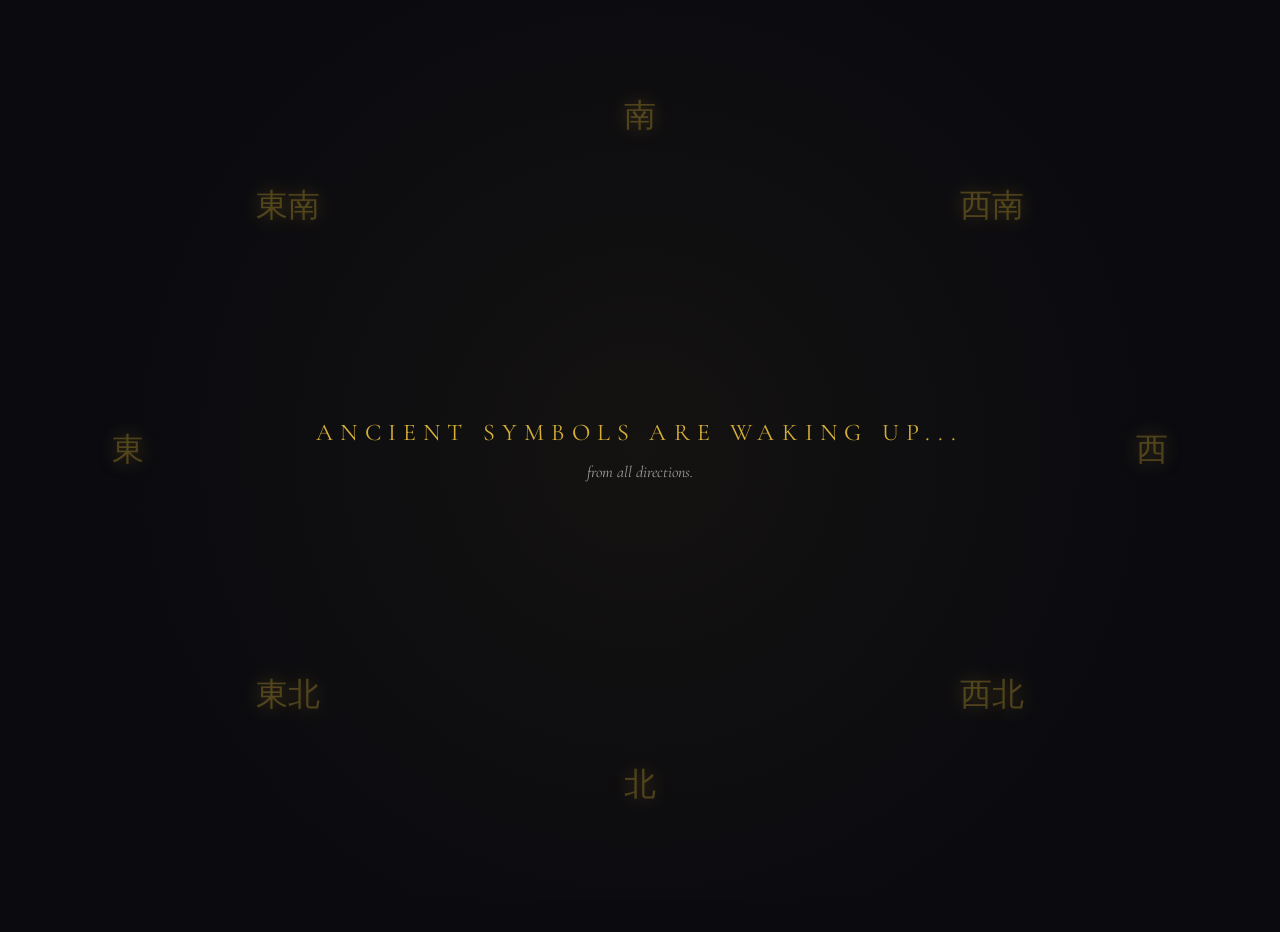
==== commit a823b508: "fix: clean up donation section - remove duplicate input boxes, fix broken inline css" ====
--- a/index.html
+++ b/index.html
@@ -288,11 +288,6 @@
                     <p class="offering-title">In a physical temple, you'd leave a small offering in the incense burner.</p>
                     <p class="offering-subtitle">Not to buy the blessing—but to say thank you for the luck that found you.</p>
                     <p class="offering-description">This digital temple runs on the same principle. If today's visit brought you a moment of peace, hope, or joy, consider lighting a stick of incense.</p>
-                </div>
-                <div class="offering-box">
-                    <div class="box-decoration">☰ ☷ ☳ ☴ ☵ ☲ ☶ ☱</div>
-                    <div id="paypal-button-container"></div>
-                </div>
                 <div class="offering-options">
                     <button class="offering-option" data-amount="0.99">
                         <span class="option-amount">$0.99</span>
@@ -321,30 +316,12 @@
                         <input type="text" id="friend-message" class="friend-message-input" placeholder="Add a short blessing (optional)" maxlength="100">
                     </div>
                 </div>
-                <!-- 用户留言板 (新增) -->
-                <div class="user-messages" style="margin-top: 2rem; padding-top: 1.5rem; border-top: 1px dashed rgba(212, 175, 55, 0.3);">
-                    <h4 style="font-family: 'Cinzel', serif; color: var(--color-gold); margin-bottom: 1rem;">Recent Messages from the Temple</h4>
-                    <div id="messages-container" style="max-height: 200px; overflow-y: auto; text-align: left;">
-                        <!-- Messages will be loaded here -->
-                        <div class="loading-msg" style="color: var(--color-text-dim); font-style: italic;">Loading recent testimonies...</div>
-                    </div>
-                    <div class="leave-message" style="margin-top: 1rem; display: flex; gap: 0.5rem;">
-                        <input type="text" id="user-message-input" placeholder="Leave your testimony (optional after offering)" maxlength="140" 
-                            style="flex: 1; padding: 0.75rem; background: rgba(255,255,255,0.05); border: 2px solid rgba(212, 175, 55, 0.3); border-radius: 8px; color: var(--color-text); font-family: 'Cormorant Garamond', serif;">
-                        <button id="submit-message-btn" style="padding: 0.75rem 1rem; background: var(--color-gold); color: var(--color-bg); border: none; border-radius: 8px; font-family: 'Cinzel', serif; font-weight: 600; cursor: pointer;">
-                            Share
-                        </button>
-                    </div>
-                    <p style="font-size: 0.75rem; color: var(--color-text-dim); margin-top: 0.5rem; font-style: italic;">
-                        After leaving an offering, you can share your manifestation story to inspire others. ✨
-                    </p>
-                </div>
 
                 <!-- ============================================
                      The Gratitude Altar (UPGRADED)
                      Energy Exchange & Gratitude Wall
                  ============================================ -->
-                <div class="gratitude-altar" style="margin-top: 2rem; padding-top: 2rem; border-top: 1px solid rgba(212, 175, 55, 0.2);">
+                <div class="gratitude-altar">
                     <div class="text-center mb-10">
                         <h2 style="font-family: 'Cinzel', serif; color: var(--color-gold); margin-bottom: 1rem; letter-spacing: 0.3em; text-transform: uppercase;">
                             The Gratitude Altar
@@ -352,38 +329,9 @@
                         <div style="height: 1px; width: 6rem; background: rgba(212, 175, 55, 0.5); margin: 1rem auto 0;"></div>
                     </div>
 
-                    <!-- Input Area -->
-                    <div class="altar-input mb-12">
-                        <div class="relative group">
-                            <textarea 
-                                id="gratitude-input"
-                                placeholder="Whisper your gratitude or intention to the Universe..."
-                                maxlength="140"
-                                style="width: 100%; background: rgba(0, 0, 0, 0.5); border: 2px solid rgba(212, 175, 55, 0.2); border-radius: 1rem; padding: 1.5rem; font-size: 0.875rem; color: var(--color-gold-light);
-                                    placeholder-color: var(--color-text-dim); font-family: 'Cormorant Garamond', serif; outline: none; focus:border-color: rgba(212, 175, 55, 0.4); transition: all; min-height: 100px;"
-                                ></textarea>
-                            <button id="submit-gratitude-btn" style="
-                                position: absolute;
-                                bottom: 1rem;
-                                right: 1rem;
-                                padding: 0.5rem 1.5rem;
-                                background: rgba(212, 175, 55, 0.2);
-                                :hover {background: rgba(212, 175, 55, 0.4);};
-                                color: var(--color-gold);
-                                font-size: 0.625rem;
-                                text-transform: uppercase;
-                                letter-spacing: 0.2em;
-                                border-radius: 9999px;
-                                border: 1px solid rgba(212, 175, 55, 0.3);
-                                transition: all;
-                                cursor: pointer;
-                            ">
-                                Seal My Intention
-                            </button>
-                        </div>
-                        <p style="text-align: center; font-size: 0.625rem; color: var(--color-text-dim); margin-top: 0.75rem; font-style: italic;">
-                            "Your words anchor your vibration in the physical realm."
-                        </p>
+                    <!-- --- 输入意图区域 (Seal Intention) --- -->
+                    <div class="altar-input-wrapper">
+                        <input type="text" id="gratitude-input" class="altar-input" placeholder="Whisper your gratitude or intention to the Universe...">
                     </div>
 
                     <!-- Scrolling Testimonials Area -->
@@ -452,6 +400,38 @@
                                 </p>
                             </div>
 
+                            <div class="gratitude-item">
+                                <div class="user-meta">
+                                    <span class="user-name">Marcus from NYC</span>
+                                    <span class="tag">#Mindset</span>
+                                </div>
+                                <p class="content">
+                                    "A beautiful daily reminder to stay focused on abundance. My morning routine feels complete now."
+                                </p>
+                            </div>
+
+                            <div class="gratitude-item">
+                                <div class="user-meta">
+                                    <span class="user-name">S. from Singapore</span>
+                                    <span class="tag">#Gratitude</span>
+                                </div>
+                                <p class="content">
+                                    "The activation ritual is so grounding. It helped me release so much financial anxiety."
+                                </p>
+                            </div>
+                        </div>
+                    </div>
+
+                    <!-- Compliance Disclaimer -->
+                    <div class="mt-12 text-center" style="opacity: 0.3;">
+                        <p style="font-size: 9px; color: var(--color-text-dim); text-transform: uppercase; letter-spacing: 0.2em; line-height: 2;">
+                            Disclaimer: This is a spiritual/intuitive tools platform. We do not guarantee financial outcomes.
+                            <br />
+                            Experience is personal and depends on individual intention.
+                        </p>
+                    </div>
+                </div>
+            </div>
                             <div class="gratitude-item">
                                 <div class="user-meta">
                                     <span class="user-name">Marcus from NYC</span>
--- a/css/style.css
+++ b/css/style.css
@@ -1,3 +1,777 @@
+/* ============================================
+   The Digital Temple of Cai Shen
+   Taoist Talisman Theme Styles
+   ============================================ */
+
+* {
+    margin: 0;
+    padding: 0;
+    box-sizing: border-box;
+}
+
+:root {
+    --color-bg: #0a0a0f;
+    --color-bg-light: #12121a;
+    --color-primary: #1a1a2e;
+    --color-gold: #D4AF37;
+    --color-gold-light: #F9E076;
+    --color-gold-dark: #B8941F;
+    --color-text: #E8E8E8;
+    --color-text-dim: #A0A0A0;
+    --color-red: #C41E3A;
+    --color-red-dark: #8B0000;
+}
+
+html {
+    scroll-behavior: smooth;
+}
+
+body {
+    font-family: 'Cormorant Garamond', 'Noto Serif SC', serif;
+    background: var(--color-bg);
+    color: var(--color-text);
+    line-height: 1.6;
+    min-height: 100vh;
+    overflow-x: hidden;
+}
+
+.hidden {
+    display: none !important;
+}
+
+section.hidden {
+    display: none !important;
+}
+
+/* ============================================
+   Preloader - Eight Talismans Awakening
+   ============================================ */
+
+.preloader {
+    position: fixed;
+    top: 0;
+    left: 0;
+    width: 100%;
+    height: 100vh;
+    background: var(--color-bg);
+    display: flex;
+    flex-direction: column;
+    align-items: center;
+    justify-content: center;
+    z-index: 9999;
+    overflow: hidden;
+}
+
+.preloader-bg {
+    position: absolute;
+    top: 0;
+    left: 0;
+    width: 100%;
+    height: 100%;
+    background: radial-gradient(circle at center, rgba(212, 175, 55, 0.05) 0%, transparent 70%);
+}
+
+.floating-talismans {
+    position: absolute;
+    width: 100%;
+    height: 100%;
+}
+
+.talisman {
+    position: absolute;
+    font-family: 'Noto Serif SC', serif;
+    font-size: 2rem;
+    color: rgba(212, 175, 55, 0.3);
+    text-shadow: 0 0 20px rgba(212, 175, 55, 0.3);
+    animation: talisman-pulse 3s infinite ease-in-out;
+}
+
+.talisman[data-direction="east"] { top: 50%; left: 10%; transform: translate(-50%, -50%); animation-delay: 0s; }
+.talisman[data-direction="southeast"] { top: 20%; left: 20%; animation-delay: 0.3s; }
+.talisman[data-direction="south"] { top: 10%; left: 50%; transform: translateX(-50%); animation-delay: 0.6s; }
+.talisman[data-direction="southwest"] { top: 20%; right: 20%; animation-delay: 0.9s; }
+.talisman[data-direction="west"] { top: 50%; right: 10%; transform: translate(50%, -50%); animation-delay: 1.2s; }
+.talisman[data-direction="northwest"] { bottom: 20%; right: 20%; animation-delay: 1.5s; }
+.talisman[data-direction="north"] { bottom: 10%; left: 50%; transform: translateX(-50%); animation-delay: 1.8s; }
+.talisman[data-direction="northeast"] { bottom: 20%; left: 20%; animation-delay: 2.1s; }
+
+@keyframes talisman-pulse {
+    0%, 100% { opacity: 0.2; transform: scale(0.95); }
+    50% { opacity: 0.5; transform: scale(1.05); }
+}
+
+.preloader-text {
+    text-align: center;
+    z-index: 10;
+}
+
+.awakening-text {
+    font-family: 'Cormorant Garamond', serif;
+    font-size: 1.5rem;
+    color: var(--color-gold);
+    letter-spacing: 0.3em;
+    text-transform: uppercase;
+    margin-bottom: 0.5rem;
+    animation: text-fade 2s ease-in-out;
+}
+
+.direction-text {
+    font-family: 'Cormorant Garamond', serif;
+    font-size: 1rem;
+    color: var(--color-text-dim);
+    font-style: italic;
+    animation: text-fade 2s ease-in-out 0.5s both;
+}
+
+@keyframes text-fade {
+    from { opacity: 0; transform: translateY(10px); }
+    to { opacity: 1; transform: translateY(0); }
+}
+
+.bagua-container {
+    position: absolute;
+    top: 50%;
+    left: 50%;
+    transform: translate(-50%, -50%);
+    width: 300px;
+    height: 300px;
+    z-index: 5;
+}
+
+.bagua-svg {
+    width: 100%;
+    height: 100%;
+    animation: bagua-rotate 3s linear;
+}
+
+@keyframes bagua-rotate {
+    from { transform: rotate(0deg); }
+    to { transform: rotate(1080deg); }
+}
+
+/* ============================================
+   Main Content & Header
+   ============================================ */
+
+.main-content {
+    position: relative;
+}
+
+.header {
+    padding: 1.5rem 2rem;
+    display: flex;
+    justify-content: center;
+    position: absolute;
+    top: 0;
+    left: 0;
+    right: 0;
+    z-index: 100;
+}
+
+.header-logo {
+    display: flex;
+    align-items: center;
+    gap: 0.75rem;
+}
+
+.logo-icon {
+    font-size: 1.5rem;
+    color: var(--color-gold);
+}
+
+.logo-text {
+    font-family: 'Cinzel', serif;
+    font-size: 1.2rem;
+    font-weight: 600;
+    color: var(--color-gold);
+    letter-spacing: 0.2em;
+}
+
+/* ============================================
+   Hero Section
+   ============================================ */
+
+.hero-section {
+    min-height: 100vh;
+    display: flex;
+    align-items: center;
+    justify-content: center;
+    position: relative;
+    overflow: hidden;
+    padding: 6rem 2rem;
+}
+
+.hero-section::before {
+    content: '';
+    position: absolute;
+    top: 0;
+    left: 0;
+    right: 0;
+    bottom: 0;
+    background: 
+        radial-gradient(ellipse at 20% 80%, rgba(88, 28, 135, 0.4) 0%, transparent 50%),
+        radial-gradient(ellipse at 80% 20%, rgba(139, 69, 19, 0.3) 0%, transparent 50%),
+        radial-gradient(ellipse at center, rgba(212, 175, 55, 0.1) 0%, transparent 70%);
+    pointer-events: none;
+}
+
+.energy-flows {
+    position: absolute;
+    top: 0;
+    left: 0;
+    right: 0;
+    bottom: 0;
+    pointer-events: none;
+}
+
+.flow {
+    position: absolute;
+    display: flex;
+    align-items: center;
+    opacity: 0.3;
+    transition: opacity 0.3s ease;
+}
+
+.flow:hover {
+    opacity: 0.8;
+}
+
+.flow-label {
+    font-family: 'Cinzel', serif;
+    font-size: 0.7rem;
+    color: var(--color-gold);
+    letter-spacing: 0.1em;
+    text-transform: uppercase;
+    white-space: nowrap;
+}
+
+.flow[data-direction="east"] { top: 50%; left: 0; transform: translateY(-50%); }
+.flow[data-direction="southeast"] { top: 70%; left: 10%; }
+.flow[data-direction="south"] { top: auto; bottom: 0; left: 50%; transform: translateX(-50%); }
+.flow[data-direction="southwest"] { top: 70%; right: 10%; }
+.flow[data-direction="west"] { top: 50%; right: 0; transform: translateY(-50%); }
+.flow[data-direction="northwest"] { top: 20%; right: 10%; }
+.flow[data-direction="north"] { top: 0; left: 50%; transform: translateX(-50%); }
+.flow[data-direction="northeast"] { top: 20%; left: 10%; }
+
+.hero-center {
+    text-align: center;
+    z-index: 10;
+    max-width: 800px;
+}
+
+.god-figure {
+    position: relative;
+    display: inline-block;
+    margin-bottom: 2rem;
+}
+
+.god-aura {
+    position: absolute;
+    top: 50%;
+    left: 50%;
+    transform: translate(-50%, -50%);
+    width: 150px;
+    height: 150px;
+    background: radial-gradient(circle, rgba(212, 175, 55, 0.3) 0%, transparent 70%);
+    border-radius: 50%;
+    animation: aura-pulse 3s ease-in-out infinite;
+}
+
+@keyframes aura-pulse {
+    0%, 100% { transform: translate(-50%, -50%) scale(1); opacity: 0.5; }
+    50% { transform: translate(-50%, -50%) scale(1.2); opacity: 0.8; }
+}
+
+.god-icon {
+    font-size: 5rem;
+    display: block;
+    position: relative;
+    z-index: 1;
+    filter: drop-shadow(0 0 20px rgba(212, 175, 55, 0.5));
+}
+
+.floating-fu {
+    position: absolute;
+    top: 50%;
+    left: 50%;
+    transform: translate(-50%, -50%);
+    z-index: 2;
+}
+
+.fu-character {
+    font-family: 'Noto Serif SC', serif;
+    font-size: 3rem;
+    color: var(--color-gold);
+    text-shadow: 0 0 30px rgba(212, 175, 55, 0.8);
+    animation: fu-burn 2s ease-in-out infinite;
+}
+
+@keyframes fu-burn {
+    0%, 100% { opacity: 0.8; transform: scale(1); }
+    50% { opacity: 1; transform: scale(1.1); }
+}
+
+.hero-title {
+    font-family: 'Cinzel', serif;
+    font-size: 3rem;
+    font-weight: 700;
+    color: var(--color-gold);
+    letter-spacing: 0.2em;
+    text-transform: uppercase;
+    margin-bottom: 1rem;
+    text-shadow: 0 0 40px rgba(212, 175, 55, 0.3);
+}
+
+.hero-subtitle {
+    font-family: 'Cormorant Garamond', serif;
+    font-size: 1.3rem;
+    color: var(--color-text-dim);
+    font-style: italic;
+    margin-bottom: 1.5rem;
+    letter-spacing: 0.05em;
+}
+
+.hero-description {
+    font-family: 'Cormorant Garamond', serif;
+    font-size: 1.1rem;
+    color: var(--color-text-dim);
+    line-height: 1.8;
+    max-width: 600px;
+    margin: 0 auto 2.5rem;
+}
+
+.start-btn {
+    position: relative;
+    display: inline-flex;
+    align-items: center;
+    gap: 0.75rem;
+    padding: 1.25rem 2.5rem;
+    background: linear-gradient(135deg, var(--color-red) 0%, var(--color-red-dark) 100%);
+    border: 2px solid var(--color-gold);
+    border-radius: 50px;
+    cursor: pointer;
+    transition: all 0.3s ease;
+    overflow: hidden;
+}
+
+.start-btn::before {
+    content: '';
+    position: absolute;
+    top: 0;
+    left: -100%;
+    width: 100%;
+    height: 100%;
+    background: linear-gradient(90deg, transparent, rgba(255,255,255,0.2), transparent);
+    transition: left 0.5s ease;
+}
+
+.start-btn:hover::before {
+    left: 100%;
+}
+
+.start-btn:hover {
+    transform: translateY(-3px);
+    box-shadow: 0 10px 30px rgba(212, 175, 55, 0.3);
+}
+
+.btn-fu {
+    font-family: 'Noto Serif SC', serif;
+    font-size: 1.5rem;
+    color: var(--color-gold);
+}
+
+.btn-text {
+    font-family: 'Cinzel', serif;
+    font-size: 0.9rem;
+    font-weight: 600;
+    color: var(--color-gold-light);
+    letter-spacing: 0.15em;
+    text-transform: uppercase;
+}
+
+.btn-arrow {
+    font-size: 1.2rem;
+    color: var(--color-gold);
+    transition: transform 0.3s ease;
+}
+
+.start-btn:hover .btn-arrow {
+    transform: translateX(5px);
+}
+
+/* ============================================
+   Ritual Section - Bagua Compass
+   ============================================ */
+
+.ritual-section {
+    min-height: 100vh;
+    display: flex;
+    align-items: center;
+    justify-content: center;
+    padding: 2rem;
+    position: relative;
+}
+
+.bagua-compass {
+    width: 90vmin;
+    height: 90vmin;
+    max-width: 800px;
+    max-height: 800px;
+    position: relative;
+    background: radial-gradient(circle, rgba(212, 175, 55, 0.05) 0%, transparent 70%);
+    border: 2px solid rgba(212, 175, 55, 0.3);
+    border-radius: 50%;
+}
+
+.trigram {
+    position: absolute;
+    display: flex;
+    flex-direction: column;
+    align-items: center;
+    gap: 0.25rem;
+    padding: 0.5rem;
+    transition: all 0.5s ease;
+    opacity: 0.3;
+}
+
+.trigram.activated {
+    opacity: 1;
+    background: rgba(212, 175, 55, 0.15);
+    border-radius: 12px;
+    box-shadow: 0 0 30px rgba(212, 175, 55, 0.4);
+}
+
+.trigram[data-trigram="qian"] { top: 5%; left: 50%; transform: translateX(-50%); }
+.trigram[data-trigram="kun"] { bottom: 5%; left: 50%; transform: translateX(-50%); }
+.trigram[data-trigram="zhen"] { top: 50%; left: 5%; transform: translateY(-50%); }
+.trigram[data-trigram="xun"] { top: 30%; left: 15%; }
+.trigram[data-trigram="kan"] { top: 50%; right: 5%; transform: translateY(-50%); }
+.trigram[data-trigram="li"] { bottom: 30%; right: 15%; }
+.trigram[data-trigram="gen"] { top: 30%; right: 15%; }
+.trigram[data-trigram="dui"] { bottom: 30%; left: 15%; }
+
+.trigram-symbol {
+    font-size: 2.5rem;
+    color: var(--color-gold);
+}
+
+.trigram-name {
+    font-family: 'Cinzel', serif;
+    font-size: 1.1rem;
+    color: var(--color-gold);
+}
+
+.trigram-meaning {
+    font-size: 0.8rem;
+    color: var(--color-text-dim);
+    text-align: center;
+}
+
+.compass-center {
+    position: absolute;
+    top: 50%;
+    left: 50%;
+    transform: translate(-50%, -50%);
+    width: 50%;
+    padding: 2rem;
+    background: rgba(10, 10, 15, 0.8);
+    border: 2px solid var(--color-gold);
+    border-radius: 20px;
+    text-align: center;
+}
+
+.input-label {
+    font-family: 'Cinzel', serif;
+    font-size: 1.1rem;
+    color: var(--color-gold);
+    margin-bottom: 1rem;
+    line-height: 1.5;
+}
+
+.name-input {
+    width: 100%;
+    padding: 1rem;
+    background: rgba(255, 255, 255, 0.05);
+    border: 2px solid rgba(212, 175, 55, 0.3);
+    border-radius: 12px;
+    color: var(--color-text);
+    font-size: 1.1rem;
+    font-family: 'Cormorant Garamond', serif;
+    text-align: center;
+    margin-bottom: 1rem;
+    outline: none;
+    transition: border-color 0.3s ease;
+}
+
+.name-input:focus {
+    border-color: var(--color-gold);
+    box-shadow: 0 0 20px rgba(212, 175, 55, 0.3);
+}
+
+.activate-btn {
+    display: inline-flex;
+    align-items: center;
+    gap: 0.5rem;
+    padding: 1rem 2rem;
+    background: linear-gradient(135deg, var(--color-gold) 0%, var(--color-gold-dark) 100%);
+    border: none;
+    border-radius: 50px;
+    cursor: pointer;
+    transition: all 0.3s ease;
+}
+
+.activate-btn:hover {
+    transform: translateY(-2px);
+    box-shadow: 0 10px 30px rgba(212, 175, 55, 0.4);
+}
+
+.activate-btn .btn-icon {
+    font-size: 1.2rem;
+}
+
+.activate-btn .btn-text {
+    font-family: 'Cinzel', serif;
+    font-size: 0.9rem;
+    font-weight: 600;
+    color: var(--color-bg);
+    text-transform: uppercase;
+    letter-spacing: 0.1em;
+}
+
+/* ============================================
+   Blessings Section
+   ============================================ */
+
+.blessings-section {
+    min-height: 100vh;
+    padding: 4rem 2rem;
+}
+
+.blessings-container {
+    max-width: 800px;
+    margin: 0 auto;
+    display: grid;
+    gap: 1.5rem;
+}
+
+.blessing {
+    background: rgba(26, 15, 15, 0.8);
+    border: 2px solid rgba(212, 175, 55, 0.2);
+    border-radius: 12px;
+    padding: 1.5rem;
+    opacity: 0;
+    transform: translateY(20px);
+    transition: all 0.6s ease;
+}
+
+.blessing.visible {
+    opacity: 1;
+    transform: translateY(0);
+}
+
+.blessing-icon {
+    display: inline-block;
+    font-size: 2rem;
+    margin-bottom: 0.5rem;
+}
+
+.blessing-title {
+    font-family: 'Cinzel', serif;
+    font-size: 1.3rem;
+    color: var(--color-gold);
+    margin-bottom: 0.5rem;
+}
+
+.blessing-text {
+    font-size: 1.05rem;
+    color: var(--color-text);
+    line-height: 1.7;
+}
+
+.blessings-complete {
+    text-align: center;
+    padding: 3rem 2rem;
+    opacity: 0;
+    animation: fadeIn 1s ease 12s forwards;
+}
+
+@keyframes fadeIn {
+    to { opacity: 1; }
+}
+
+.complete-text {
+    font-family: 'Cinzel', serif;
+    font-size: 1.5rem;
+    color: var(--color-gold);
+    margin-bottom: 2rem;
+}
+
+.draw-talisman-btn {
+    display: inline-flex;
+    align-items: center;
+    gap: 0.5rem;
+    padding: 1rem 2rem;
+    background: linear-gradient(135deg, var(--color-red) 0%, var(--color-red-dark) 100%);
+    border: 2px solid var(--color-gold);
+    border-radius: 50px;
+    cursor: pointer;
+    transition: all 0.3s ease;
+}
+
+.draw-talisman-btn:hover {
+    transform: translateY(-3px);
+    box-shadow: 0 10px 30px rgba(212, 175, 55, 0.4);
+}
+
+.draw-talisman-btn .btn-icon {
+    font-size: 1.2rem;
+}
+
+.draw-talisman-btn .btn-text {
+    font-family: 'Cinzel', serif;
+    font-size: 0.9rem;
+    font-weight: 600;
+    color: var(--color-gold-light);
+    text-transform: uppercase;
+    letter-spacing: 0.1em;
+}
+
+/* ============================================
+   Talisman Draw Section
+   ============================================ */
+
+.talisman-draw-section {
+    min-height: 100vh;
+    display: flex;
+    align-items: center;
+    justify-content: center;
+    padding: 2rem;
+}
+
+.draw-container {
+    text-align: center;
+}
+
+.bamboo-cylinder {
+    position: relative;
+    width: 200px;
+    height: 300px;
+    margin: 0 auto 2rem;
+}
+
+.cylinder-body {
+    width: 100%;
+    height: 100%;
+    background: linear-gradient(135deg, #8B4513 0%, #5D2906 100%);
+    border: 3px solid #3E1F06;
+    border-radius: 20px 20px 10px 10px;
+    display: flex;
+    align-items: center;
+    justify-content: center;
+    position: relative;
+    overflow: hidden;
+}
+
+.cylinder-pattern {
+    font-size: 1.5rem;
+    color: rgba(0, 0, 0, 0.3);
+    letter-spacing: 0.5rem;
+}
+
+.cylinder-opening {
+    position: absolute;
+    bottom: -15px;
+    left: 50%;
+    transform: translateX(-50%);
+    width: 180px;
+    height: 30px;
+    background: #2C1805;
+    border-radius: 0 0 10px 10px;
+}
+
+.draw-sticks {
+    position: absolute;
+    bottom: 0;
+    left: 50%;
+    transform: translateX(-50%);
+    width: 100%;
+    height: 100%;
+    pointer-events: none;
+}
+
+.stick {
+    position: absolute;
+    width: 8px;
+    height: 250px;
+    background: linear-gradient(90deg, #D2B48C 0%, #F5DEB3 50%, #D2B48C 100%);
+    border-radius: 4px;
+    bottom: 0;
+    transition: transform 1s ease;
+}
+
+.stick-1 { left: 40px; transform: rotate(-5deg); --rotate-start: -7deg; --rotate-end: -3deg; }
+.stick-2 { left: 65px; transform: rotate(-2deg); --rotate-start: -4deg; --rotate-end: 0deg; }
+.stick-3 { left: 90px; transform: rotate(0deg); --rotate-start: -2deg; --rotate-end: 2deg; }
+.stick-4 { left: 115px; transform: rotate(2deg); --rotate-start: 0deg; --rotate-end: 4deg; }
+.stick-5 { 
+    left: 140px; 
+    transform: rotate(5deg); 
+    --rotate-start: 3deg; --rotate-end: 7deg;
+    transition: transform 1.5s ease-out;
+}
+
+.bamboo-cylinder.shaking .stick-1 {
+    animation: shake-stick 0.1s infinite alternate;
+}
+.bamboo-cylinder.shaking .stick-2 {
+    animation: shake-stick 0.1s infinite alternate 0.02s;
+}
+.bamboo-cylinder.shaking .stick-3 {
+    animation: shake-stick 0.1s infinite alternate 0.04s;
+}
+.bamboo-cylinder.shaking .stick-4 {
+    animation: shake-stick 0.1s infinite alternate 0.06s;
+}
+.bamboo-cylinder.shaking .stick-5 {
+    animation: shake-stick 0.1s infinite alternate 0.08s;
+}
+
+@keyframes shake-stick {
+    from { transform: translateX(-2px) rotate(var(--rotate-start)); }
+    to { transform: translateX(2px) rotate(var(--rotate-end)); }
+}
+
+.stick-5.fallen {
+    transform: translate(80px, 120px) rotate(30deg) !important;
+}
+
+.shake-btn {
+    display: inline-flex;
+    align-items: center;
+    gap: 0.5rem;
+    padding: 1rem 2rem;
+    background: linear-gradient(135deg, var(--color-red) 0%, var(--color-red-dark) 100%);
+    border: 2px solid var(--color-gold);
+    border-radius: 50px;
+    cursor: pointer;
+    transition: all 0.3s ease;
+}
+
+.shake-btn:hover {
+    transform: translateY(-2px);
+    box-shadow: 0 10px 30px rgba(212, 175, 55, 0.4);
+}
+
+.shake-btn .btn-text {
+    font-family: 'Cinzel', serif;
+    font-size: 0.9rem;
+    font-weight: 600;
+    color: var(--color-gold-light);
+    text-transform: uppercase;
+    letter-spacing: 0.1em;
+}
+
 /* ============================================
    Talisman Result Section
    ============================================ */
@@ -137,51 +911,50 @@
     background: linear-gradient(135deg, var(--color-red-dark) 0%, var(--color-red) 100%);
     box-shadow: 0 8px 30px rgba(201, 31, 55, 0.5);
 }
-
 /* ============================================
  1. 打赏页面整体布局 (The Offering Chamber)
  ============================================ */
 
 .donation-section {
- min-height: 100vh;
- padding: 4rem 1.5rem;
- display: flex;
- flex-direction: column;
- align-items: center;
- background: radial-gradient(circle at center, #1a1a1a 0%, #000000 100%);
+  min-height: 100vh;
+  padding: 4rem 1.5rem;
+  display: flex;
+  flex-direction: column;
+  align-items: center;
+  background: radial-gradient(circle at center, #1a1a1a 0%, #000000 100%);
 }
 
 .donation-container {
- width: 100%;
- max-width: 600px;
- text-align: center;
+  width: 100%;
+  max-width: 600px;
+  text-align: center;
 }
 
 /* --- 香坛动画 (The Incense Burner) --- */
 .incense-burner {
- position: relative;
- width: 160px;
- height: 80px;
- margin: 0 auto 4rem;
+  position: relative;
+  width: 160px;
+  height: 80px;
+  margin: 0 auto 4rem;
 }
 
 .burner-body {
- width: 100%;
- height: 100%;
- background: linear-gradient(180deg, #4a4a4a 0%, #2a2a2a 100%);
- border: 2px solid rgba(212, 175, 55, 0.3);
- border-radius: 0 0 40% 40%;
- position: relative;
- box-shadow: 0 10px 30px rgba(0,0,0,0.8);
+  width: 100%;
+  height: 100%;
+  background: linear-gradient(180deg, #4a4a4a 0%, #2a2a2a 100%);
+  border: 2px solid rgba(212, 175, 55, 0.3);
+  border-radius: 0 0 40% 40%;
+  position: relative;
+  box-shadow: 0 10px 30px rgba(0,0,0,0.8);
 }
 
 .incense-stick {
- position: absolute;
- bottom: 60px;
- width: 3px;
- height: 70px;
- background: #8B4513;
- border-radius: 2px;
+  position: absolute;
+  bottom: 60px;
+  width: 3px;
+  height: 70px;
+  background: #8B4513;
+  border-radius: 2px;
 }
 .incense-stick.stick-1 { left: 50px; transform: rotate(-5deg); }
 .incense-stick.stick-2 { left: 80px; transform: rotate(0deg); }
@@ -189,193 +962,221 @@
 
 /* 青烟动画 */
 .smoke-particle {
- position: absolute;
- width: 12px;
- height: 12px;
- background: rgba(200, 200, 200, 0.2);
- filter: blur(4px);
- border-radius: 50%;
- animation: smoke-rise 4s infinite ease-out;
+  position: absolute;
+  width: 12px;
+  height: 12px;
+  background: rgba(200, 200, 200, 0.2);
+  filter: blur(4px);
+  border-radius: 50%;
+  animation: smoke-rise 4s infinite ease-out;
 }
 @keyframes smoke-rise {
- 0% { opacity: 0; transform: translateY(0) scale(1); }
- 20% { opacity: 0.4; transform: translateY(-30px) scale(1.5); }
- 100% { opacity: 0; transform: translateY(-120px) scale(4); }
+  0% { opacity: 0; transform: translateY(0) scale(1); }
+  20% { opacity: 0.4; transform: translateY(-30px) scale(1.5); }
+  100% { opacity: 0; transform: translateY(-120px) scale(4); }
 }
 
 /* --- 价格选项 (The Angelic Numbers) --- */
 .offering-options {
- display: grid;
- grid-template-columns: repeat(3, 1fr); /* 三列横向排布 */
- gap: 1rem;
- margin: 2.5rem 0;
+  display: grid;
+  grid-template-columns: repeat(3, 1fr); /* 三列横向排布 */
+  gap: 1rem;
+  margin: 2.5rem 0;
 }
 
 .offering-option {
- padding: 1.5rem 0.5rem;
- background: rgba(212, 175, 55, 0.03);
- border: 1px solid rgba(212, 175, 55, 0.2);
- border-radius: 1rem;
- cursor: pointer;
- transition: all 0.4s cubic-bezier(0.175, 0.885, 0.32, 1.275);
- position: relative;
+  padding: 1.5rem 0.5rem;
+  background: rgba(212, 175, 55, 0.03);
+  border: 1px solid rgba(212, 175, 55, 0.2);
+  border-radius: 1rem;
+  cursor: pointer;
+  transition: all 0.4s cubic-bezier(0.175, 0.885, 0.32, 1.275);
+  position: relative;
 }
 
 .offering-option:hover, .offering-option.selected {
- background: rgba(212, 175, 55, 0.1);
- border-color: rgba(212, 175, 55, 0.6);
- transform: translateY(-5px);
- box-shadow: 0 10px 20px rgba(0,0,0,0.4);
+  background: rgba(212, 175, 55, 0.1);
+  border-color: rgba(212, 175, 55, 0.6);
+  transform: translateY(-5px);
+  box-shadow: 0 10px 20px rgba(0,0,0,0.4);
 }
 
 .option-amount {
- display: block;
- font-family: 'Cinzel', serif;
- font-size: 1.6rem;
- font-weight: 700;
- color: #fde68a;
- margin-bottom: 0.25rem;
+  display: block;
+  font-family: 'Cinzel', serif;
+  font-size: 1.6rem;
+  font-weight: 700;
+  color: #fde68a;
+  margin-bottom: 0.25rem;
 }
 
 .option-label {
- font-size: 0.7rem;
- color: #71717a;
- text-transform: uppercase;
- letter-spacing: 0.05em;
+  font-size: 0.7rem;
+  color: #71717a;
+  text-transform: uppercase;
+  letter-spacing: 0.05em;
 }
 
 /* 特殊标记：最受欢迎 */
 .offering-option.popular {
- border-color: rgba(212, 175, 55, 0.5);
+  border-color: rgba(212, 175, 55, 0.5);
 }
 .popular-tag {
- position: absolute;
- top: -10px;
- left: 50%;
- transform: translateX(-50%);
- background: #d4af37;
- color: #000;
- font-size: 0.6rem;
- font-weight: 800;
- padding: 0.2rem 0.6rem;
- border-radius: 20px;
- white-space: nowrap;
+  position: absolute;
+  top: -10px;
+  left: 50%;
+  transform: translateX(-50%);
+  background: #d4af37;
+  color: #000;
+  font-size: 0.6rem;
+  font-weight: 800;
+  padding: 0.2rem 0.6rem;
+  border-radius: 20px;
+  white-space: nowrap;
 }
 
 /* ============================================
  2. 感恩祭坛 (The Gratitude Altar - Bottom)
  ============================================ */
 
+.gratitude-altar {
+  margin-top: 2rem;
+  padding-top: 2rem;
+  border-top: 1px solid rgba(212, 175, 55, 0.2);
+}
+
+.gratitude-altar h2 {
+  font-family: 'Cinzel', serif;
+  color: var(--color-gold);
+  margin-bottom: 1rem;
+  letter-spacing: 0.3em;
+  text-transform: uppercase;
+}
+
+.text-center {
+  text-align: center;
+}
+
+.mb-10 {
+  margin-bottom: 2.5rem;
+}
+
+/* --- 输入意图区域 (Seal Intention) --- */
+.altar-input-wrapper {
+  margin-top: 2rem;
+  width: 100%;
+}
+
+.altar-input {
+  width: 100%;
+  background: rgba(255, 255, 255, 0.03);
+  border: 1px solid rgba(212, 175, 55, 0.15);
+  border-radius: 3rem;
+  padding: 0.9rem 1.5rem;
+  color: #fde68a;
+  font-size: 0.85rem;
+  text-align: center;
+  transition: all 0.3s ease;
+  font-family: 'Cormorant Garamond', serif;
+}
+
+.altar-input:focus {
+  outline: none;
+  background: rgba(255, 255, 255, 0.06);
+  border-color: rgba(212, 175, 55, 0.5);
+  box-shadow: 0 0 20px rgba(212, 175, 55, 0.1);
+}
+
 .gratitude-altar-viewport {
- position: relative;
- height: 380px; /* 增加了一点高度确保视觉舒适 */
- overflow: hidden;
- margin-top: 4rem;
- border-top: 1px solid rgba(212, 175, 55, 0.1);
- /* 核心边缘虚化遮罩 */
- -webkit-mask-image: linear-gradient(to bottom, transparent, black 15%, black 85%, transparent);
- mask-image: linear-gradient(to bottom, transparent, black 15%, black 85%, transparent);
+  position: relative;
+  height: 380px;
+  overflow: hidden;
+  margin-top: 2rem;
+  border-top: 1px solid rgba(212, 175, 55, 0.1);
+  /* 核心边缘虚化遮罩 */
+  -webkit-mask-image: linear-gradient(to bottom, transparent, black 15%, black 85%, transparent);
+  mask-image: linear-gradient(to bottom, transparent, black 15%, black 85%, transparent);
 }
 
 @keyframes slow-scroll {
- 0% { transform: translateY(0); }
- 100% { transform: translateY(-50%); }
+  0% { transform: translateY(0); }
+  100% { transform: translateY(-50%); }
 }
 
 .animate-slow-scroll {
- display: flex;
- flex-direction: column;
- gap: 1.2rem;
- padding: 2rem 0;
- animation: slow-scroll 45s linear infinite;
+  display: flex;
+  flex-direction: column;
+  gap: 1.2rem;
+  padding: 2rem 0;
+  animation: slow-scroll 45s linear infinite;
 }
 
 .animate-slow-scroll:hover {
- animation-play-state: paused;
+  animation-play-state: paused;
 }
 
 /* 留言卡片：增强了磨砂玻璃感 */
 .gratitude-item {
- background: rgba(15, 15, 15, 0.5);
- border: 1px solid rgba(212, 175, 55, 0.12);
- border-radius: 1.25rem;
- padding: 1.5rem;
- backdrop-filter: blur(8px);
- transition: all 0.3s ease;
+  background: rgba(15, 15, 15, 0.5);
+  border: 1px solid rgba(212, 175, 55, 0.12);
+  border-radius: 1.25rem;
+  padding: 1.5rem;
+  backdrop-filter: blur(8px);
+  -webkit-backdrop-filter: blur(8px);
+  transition: all 0.3s ease;
 }
 
 .gratitude-item:hover {
- border-color: rgba(212, 175, 55, 0.4);
- background: rgba(25, 25, 25, 0.7);
- box-shadow: 0 12px 24px rgba(0,0,0,0.6);
+  border-color: rgba(212, 175, 55, 0.4);
+  background: rgba(25, 25, 25, 0.7);
+  box-shadow: 0 12px 24px rgba(0,0,0,0.6);
 }
 
 .user-meta {
- display: flex;
- justify-content: space-between;
- align-items: center;
- margin-bottom: 0.75rem;
+  display: flex;
+  justify-content: space-between;
+  align-items: center;
+  margin-bottom: 0.75rem;
 }
 
 .user-name {
- color: #fde68a;
- font-size: 0.75rem;
- font-weight: 600;
- letter-spacing: 0.05em;
+  color: #fde68a;
+  font-size: 0.75rem;
+  font-weight: 600;
+  letter-spacing: 0.05em;
 }
 
 .tag {
- font-size: 0.6rem;
- color: rgba(212, 175, 55, 0.6);
- border: 1px solid rgba(212, 175, 55, 0.2);
- padding: 0.1rem 0.5rem;
- border-radius: 1rem;
+  font-size: 0.6rem;
+  color: rgba(212, 175, 55, 0.6);
+  border: 1px solid rgba(212, 175, 55, 0.2);
+  padding: 0.1rem 0.5rem;
+  border-radius: 1rem;
 }
 
 .content {
- color: #d1d1d6;
- font-size: 0.85rem;
- line-height: 1.6;
- font-style: italic;
- font-weight: 300;
-}
-
-/* --- 输入意图区域 (Seal Intention) --- */
-.altar-input-wrapper {
- margin-top: 2rem;
- width: 100%;
-}
-
-.altar-input {
- width: 100%;
- background: rgba(255, 255, 255, 0.03);
- border: 1px solid rgba(212, 175, 55, 0.15);
- border-radius: 3rem;
- padding: 0.9rem 1.5rem;
- color: #fde68a;
- font-size: 0.85rem;
- text-align: center;
- transition: all 0.3s ease;
-}
-
-.altar-input:focus {
- outline: none;
- background: rgba(255, 255, 255, 0.06);
- border-color: rgba(212, 175, 55, 0.5);
- box-shadow: 0 0 20px rgba(212, 175, 55, 0.1);
+  color: #d1d1d6;
+  font-size: 0.85rem;
+  line-height: 1.6;
+  font-style: italic;
+  font-weight: 300;
+}
+
+.mt-12 {
+  margin-top: 3rem;
 }
 
 /* --- 响应式处理 --- */
 @media (max-width: 480px) {
- .offering-options {
- grid-template-columns: 1fr; /* 手机端改为垂直排列，点击更方便 */
- }
- .gratitude-altar-viewport {
- height: 320px;
- }
- .option-amount {
- font-size: 1.4rem;
- }
+  .offering-options {
+    grid-template-columns: 1fr; /* 手机端改为垂直排列，点击更方便 */
+  }
+  .gratitude-altar-viewport {
+    height: 320px;
+  }
+  .option-amount {
+    font-size: 1.4rem;
+  }
 }
 
 /* ============================================
@@ -470,30 +1271,6 @@
     transform: translateX(-50%) translateY(100px);
     opacity: 0;
     pointer-events: none;
-}
-
-/* ============================================
-   Friend Attribution
-   ============================================ */
-
-.friend-attribution {
-    margin-top: 2rem;
-    padding-top: 1.5rem;
-    border-top: 1px solid rgba(212, 175, 55, 0.3);
-}
-
-.friend-attribution p {
-    margin-bottom: 0.75rem;
-}
-
-.friend-personal-message {
-    background: rgba(212, 175, 55, 0.1);
-    border-left: 3px solid var(--color-gold);
-    padding: 0.75rem 1rem;
-    border-radius: 4px;
-    font-style: italic;
-    margin: 1rem 0;
-    color: var(--color-text);
 }
 
 /* ============================================
@@ -680,169 +1457,192 @@
 .native-share-btn:hover {
     background: rgba(212, 175, 55, 0.1);
 }
+/* ============================================
+   Social Proof Marquee (新增)
+   ============================================ */
+
+.social-proof-marquee {
+  background: rgba(0, 0, 0, 0.4);
+  padding: 0.5rem 0;
+  overflow: hidden;
+  border-top: 1px solid rgba(212, 175, 55, 0.2);
+  border-bottom: 1px solid rgba(212, 175, 55, 0.2);
+}
+
+.marquee-content {
+  display: inline-block;
+  white-space: nowrap;
+  animation: marquee 30s linear infinite;
+  padding-left: 100%;
+}
+
+@keyframes marquee {
+  from {
+      transform: translateX(0);
+  }
+  to {
+      transform: translateX(-50%);
+  }
+}
+
+.marquee-text {
+  color: rgba(212, 175, 55, 0.8);
+  font-size: 0.85rem;
+  font-style: italic;
+  font-family: 'Cormorant Garamond', serif;
+}
+
+.marquee-text span {
+  margin: 0 1rem;
+}
+
+/* ============================================
+   Expiry Countdown (新增)
+   ============================================ */
+
+.expiry-countdown {
+  text-align: center;
+  margin-bottom: 1rem;
+}
+
+.expiry-label {
+  color: #f87171;
+  font-size: 0.8rem;
+  font-family: monospace;
+  animation: pulse 2s infinite;
+}
+
+@keyframes pulse {
+  0%, 100% { opacity: 0.6; }
+  50% { opacity: 1; }
+}
+
+/* ============================================
+   Download Button (新增)
+   ============================================ */
+
+.download-btn-container {
+  margin-top: 2rem;
+  text-align: center;
+}
+
+.download-wallpaper-btn {
+  position: relative;
+  display: inline-flex;
+  align-items: center;
+  gap: 0.5rem;
+  padding: 1rem 2rem;
+  background: linear-gradient(135deg, var(--color-gold) 0%, var(--color-gold-dark) 100%);
+  border: 2px solid var(--color-gold);
+  border-radius: 50px;
+  cursor: pointer;
+  transition: all 0.3s ease;
+  overflow: hidden;
+}
+
+.download-wallpaper-btn::before {
+  content: '';
+  position: absolute;
+  top: 0;
+  left: -100%;
+  width: 100%;
+  height: 100%;
+  background: linear-gradient(90deg, transparent, rgba(255,255,255,0.3), transparent);
+  transition: left 0.5s ease;
+}
+
+.download-wallpaper-btn:hover::before {
+  left: 100%;
+}
+
+.download-wallpaper-btn:hover {
+  transform: translateY(-3px);
+  box-shadow: 0 10px 30px rgba(212, 175, 55, 0.4);
+}
+
+.download-wallpaper-btn span {
+  font-family: 'Cinzel', serif;
+  font-size: 0.9rem;
+  font-weight: 600;
+  color: var(--color-bg);
+  text-transform: uppercase;
+  letter-spacing: 0.1em;
+}
+
+.download-hint {
+  text-align: center;
+  margin-top: 0.5rem;
+  font-size: 0.75rem;
+  color: var(--color-text-dim);
+  font-style: italic;
+}
 
 /* ============================================
    Responsive Design
    ============================================ */
 
 @media (max-width: 768px) {
-    .hero-title {
-        font-size: 2rem;
-        letter-spacing: 0.15em;
-    }
-    
-    .bagua-compass {
-        width: 95vmin;
-        height: 95vmin;
-    }
-    
-    .compass-center {
-        width: 65%;
-        padding: 1.5rem;
-    }
-    
-    .trigram-symbol {
-        font-size: 1.5rem;
-    }
-    
-    .trigram-meaning {
-        display: none;
-    }
-    
-    .talisman-card {
-        padding: 2rem 1rem;
-    }
-    
-    .fu-symbol {
-        font-size: 4rem;
-    }
-    
-    .result-actions {
-        flex-direction: column;
-    }
-    
-    .action-btn {
-        width: 100%;
-        justify-content: center;
-    }
-}
-
-/* ============================================
-   Social Proof Marquee (新增)
+  .hero-title {
+      font-size: 2rem;
+      letter-spacing: 0.15em;
+  }
+  
+  .bagua-compass {
+      width: 95vmin;
+      height: 95vmin;
+  }
+  
+  .compass-center {
+      width: 65%;
+      padding: 1.5rem;
+  }
+  
+  .trigram-symbol {
+      font-size: 1.5rem;
+  }
+  
+  .trigram-meaning {
+      display: none;
+  }
+  
+  .talisman-card {
+      padding: 2rem 1rem;
+  }
+  
+  .fu-symbol {
+      font-size: 4rem;
+  }
+  
+  .result-actions {
+      flex-direction: column;
+  }
+  
+  .action-btn {
+      width: 100%;
+      justify-content: center;
+  }
+}
+
+/* ============================================
+   Friend Attribution
    ============================================ */
 
-.social-proof-marquee {
-    background: rgba(0, 0, 0, 0.4);
-    padding: 0.5rem 0;
-    overflow: hidden;
-    border-top: 1px solid rgba(212, 175, 55, 0.2);
-    border-bottom: 1px solid rgba(212, 175, 55, 0.2);
-}
-
-.marquee-content {
-    display: inline-block;
-    white-space: nowrap;
-    animation: marquee 30s linear infinite;
-    padding-left: 100%;
-}
-
-@keyframes marquee {
-    from {
-        transform: translateX(0);
-    }
-    to {
-        transform: translateX(-50%);
-    }
-}
-
-.marquee-text {
-    color: rgba(212, 175, 55, 0.8);
-    font-size: 0.85rem;
-    font-style: italic;
-    font-family: 'Cormorant Garamond', serif;
-}
-
-.marquee-text span {
-    margin: 0 1rem;
-}
-
-/* ============================================
-   Expiry Countdown (新增)
-   ============================================ */
-
-.expiry-countdown {
-    text-align: center;
-    margin-bottom: 1rem;
-}
-
-.expiry-label {
-    color: #f87171;
-    font-size: 0.8rem;
-    font-family: monospace;
-    animation: pulse 2s infinite;
-}
-
-@keyframes pulse {
-    0%, 100% { opacity: 0.6; }
-    50% { opacity: 1; }
-}
-
-/* ============================================
-   Download Button (新增)
-   ============================================ */
-
-.download-btn-container {
-    margin-top: 2rem;
-    text-align: center;
-}
-
-.download-wallpaper-btn {
-    position: relative;
-    display: inline-flex;
-    align-items: center;
-    gap: 0.5rem;
-    padding: 1rem 2rem;
-    background: linear-gradient(135deg, var(--color-gold) 0%, var(--color-gold-dark) 100%);
-    border: 2px solid var(--color-gold);
-    border-radius: 50px;
-    cursor: pointer;
-    transition: all 0.3s ease;
-    overflow: hidden;
-}
-
-.download-wallpaper-btn::before {
-    content: '';
-    position: absolute;
-    top: 0;
-    left: -100%;
-    width: 100%;
-    height: 100%;
-    background: linear-gradient(90deg, transparent, rgba(255,255,255,0.3), transparent);
-    transition: left 0.5s ease;
-}
-
-.download-wallpaper-btn:hover::before {
-    left: 100%;
-}
-
-.download-wallpaper-btn:hover {
-    transform: translateY(-3px);
-    box-shadow: 0 10px 30px rgba(212, 175, 55, 0.4);
-}
-
-.download-wallpaper-btn span {
-    font-family: 'Cinzel', serif;
-    font-size: 0.9rem;
-    font-weight: 600;
-    color: var(--color-bg);
-    text-transform: uppercase;
-    letter-spacing: 0.1em;
-}
-
-.download-hint {
-    text-align: center;
-    margin-top: 0.5rem;
-    font-size: 0.75rem;
-    color: var(--color-text-dim);
-    font-style: italic;
-}
+.friend-attribution {
+  margin-top: 2rem;
+  padding-top: 1.5rem;
+  border-top: 1px solid rgba(212, 175, 55, 0.3);
+}
+
+.friend-attribution p {
+  margin-bottom: 0.75rem;
+}
+
+.friend-personal-message {
+  background: rgba(212, 175, 55, 0.1);
+  border-left: 3px solid var(--color-gold);
+  padding: 0.75rem 1rem;
+  border-radius: 4px;
+  font-style: italic;
+  margin: 1rem 0;
+  color: var(--color-text);
+}
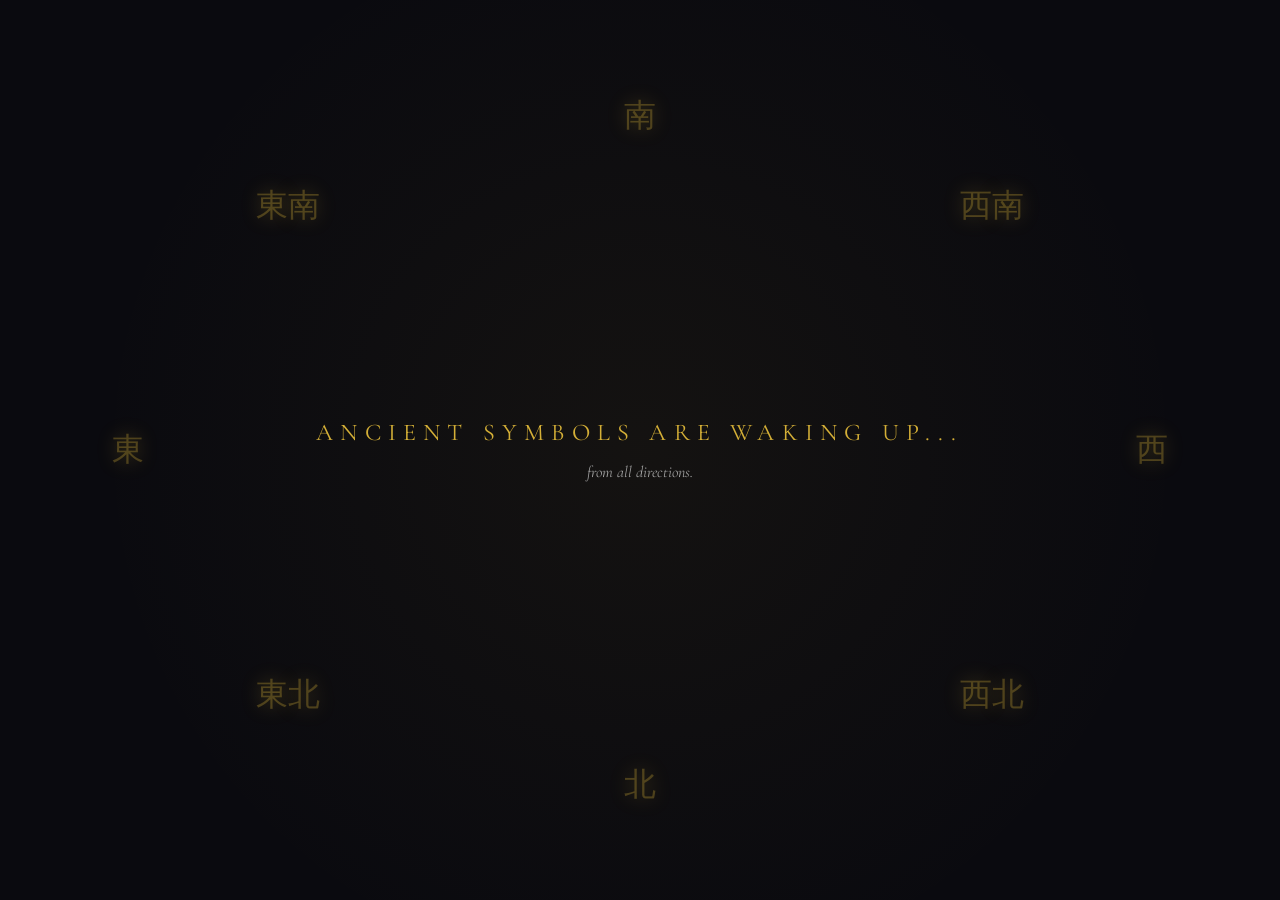
==== commit fcb3d756: "fix: 修复感恩祭坛输入框向右溢出问题 - 添加box-sizing，删除重复HTML标签" ====
--- a/index.html
+++ b/index.html
@@ -288,6 +288,7 @@
                     <p class="offering-title">In a physical temple, you'd leave a small offering in the incense burner.</p>
                     <p class="offering-subtitle">Not to buy the blessing—but to say thank you for the luck that found you.</p>
                     <p class="offering-description">This digital temple runs on the same principle. If today's visit brought you a moment of peace, hope, or joy, consider lighting a stick of incense.</p>
+                </div>
                 <div class="offering-options">
                     <button class="offering-option" data-amount="0.99">
                         <span class="option-amount">$0.99</span>
@@ -431,28 +432,6 @@
                         </p>
                     </div>
                 </div>
-            </div>
-                            <div class="gratitude-item">
-                                <div class="user-meta">
-                                    <span class="user-name">Marcus from NYC</span>
-                                    <span class="tag">#Mindset</span>
-                                </div>
-                                <p class="content">
-                                    "A beautiful daily reminder to stay focused on abundance. My morning routine feels complete now."
-                                </p>
-                            </div>
-
-                            <div class="gratitude-item">
-                                <div class="user-meta">
-                                    <span class="user-name">S. from Singapore</span>
-                                    <span class="tag">#Gratitude</span>
-                                </div>
-                                <p class="content">
-                                    "The activation ritual is so grounding. It helped me release so much financial anxiety."
-                                </p>
-                            </div>
-                        </div>
-                    </div>
 
                     <!-- --- 输入意图区域 (Seal Intention) --- -->
                     <div class="altar-input-wrapper">
--- a/css/style.css
+++ b/css/style.css
@@ -930,6 +930,30 @@
   text-align: center;
 }
 
+.offering-text {
+  margin-bottom: 2rem;
+}
+
+.offering-title {
+  font-family: 'Cinzel', serif;
+  font-size: 1.3rem;
+  color: var(--color-gold);
+  margin-bottom: 0.5rem;
+}
+
+.offering-subtitle {
+  font-size: 1.1rem;
+  color: var(--color-text);
+  margin-bottom: 0.5rem;
+  font-style: italic;
+}
+
+.offering-description {
+  font-size: 1rem;
+  color: var(--color-text-dim);
+  line-height: 1.7;
+}
+
 /* --- 香坛动画 (The Incense Burner) --- */
 .incense-burner {
   position: relative;
@@ -1035,6 +1059,39 @@
   white-space: nowrap;
 }
 
+/* --- 给朋友上香 --- */
+.friend-offering {
+  margin-top: 2rem;
+  padding-top: 1.5rem;
+  border-top: 1px solid rgba(212, 175, 55, 0.2);
+}
+
+.friend-text {
+  color: var(--color-text);
+  font-size: 0.95rem;
+  margin-bottom: 0.75rem;
+}
+
+.friend-name-input,
+.friend-message-input {
+  width: 100%;
+  margin-bottom: 0.75rem;
+  padding: 0.75rem 1rem;
+  background: rgba(255, 255, 255, 0.05);
+  border: 2px solid rgba(212, 175, 55, 0.2);
+  border-radius: 8px;
+  color: var(--color-text);
+  font-family: 'Cormorant Garamond', serif;
+  font-size: 0.95rem;
+  outline: none;
+}
+
+.friend-name-input:focus,
+.friend-message-input:focus {
+  border-color: var(--color-gold);
+  box-shadow: 0 0 20px rgba(212, 175, 55, 0.2);
+}
+
 /* ============================================
  2. 感恩祭坛 (The Gratitude Altar - Bottom)
  ============================================ */
@@ -1065,6 +1122,8 @@
 .altar-input-wrapper {
   margin-top: 2rem;
   width: 100%;
+  padding: 0 1rem;
+  box-sizing: border-box;
 }
 
 .altar-input {
@@ -1078,6 +1137,7 @@
   text-align: center;
   transition: all 0.3s ease;
   font-family: 'Cormorant Garamond', serif;
+  box-sizing: border-box;
 }
 
 .altar-input:focus {
